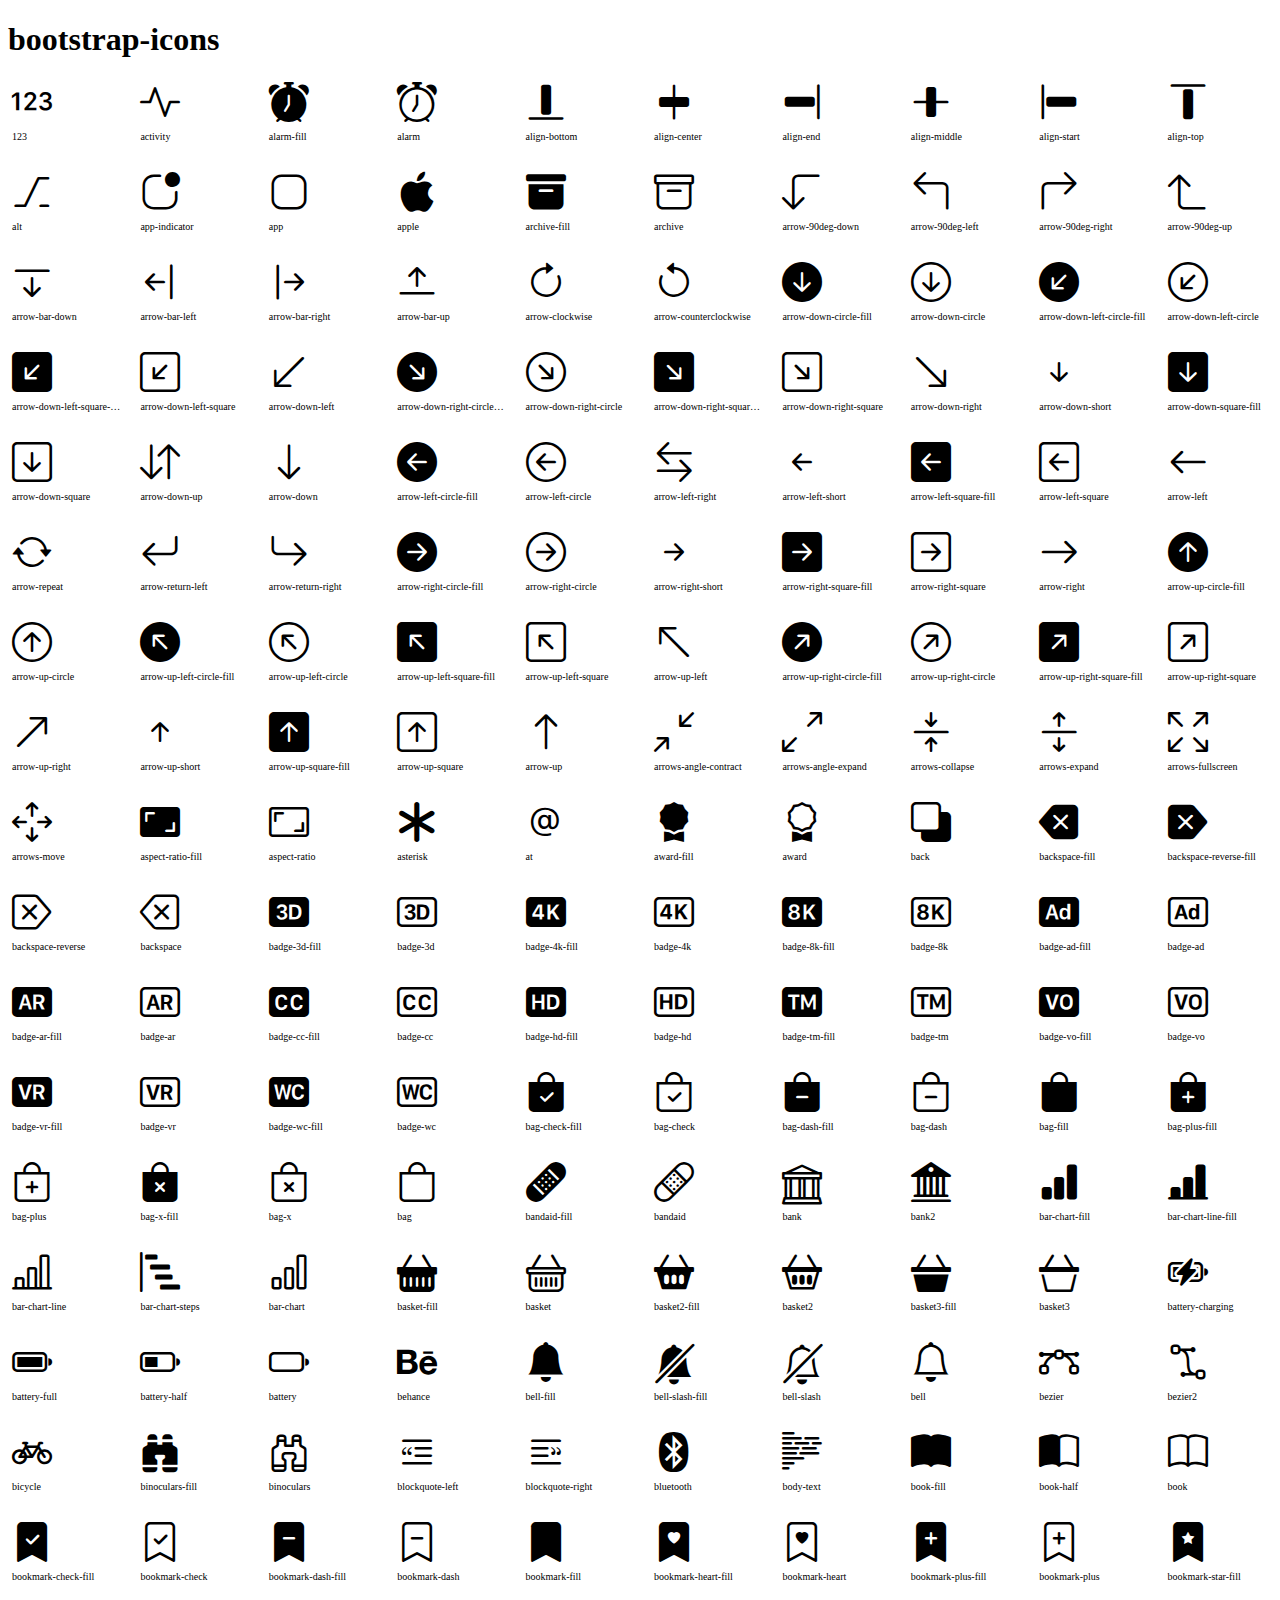
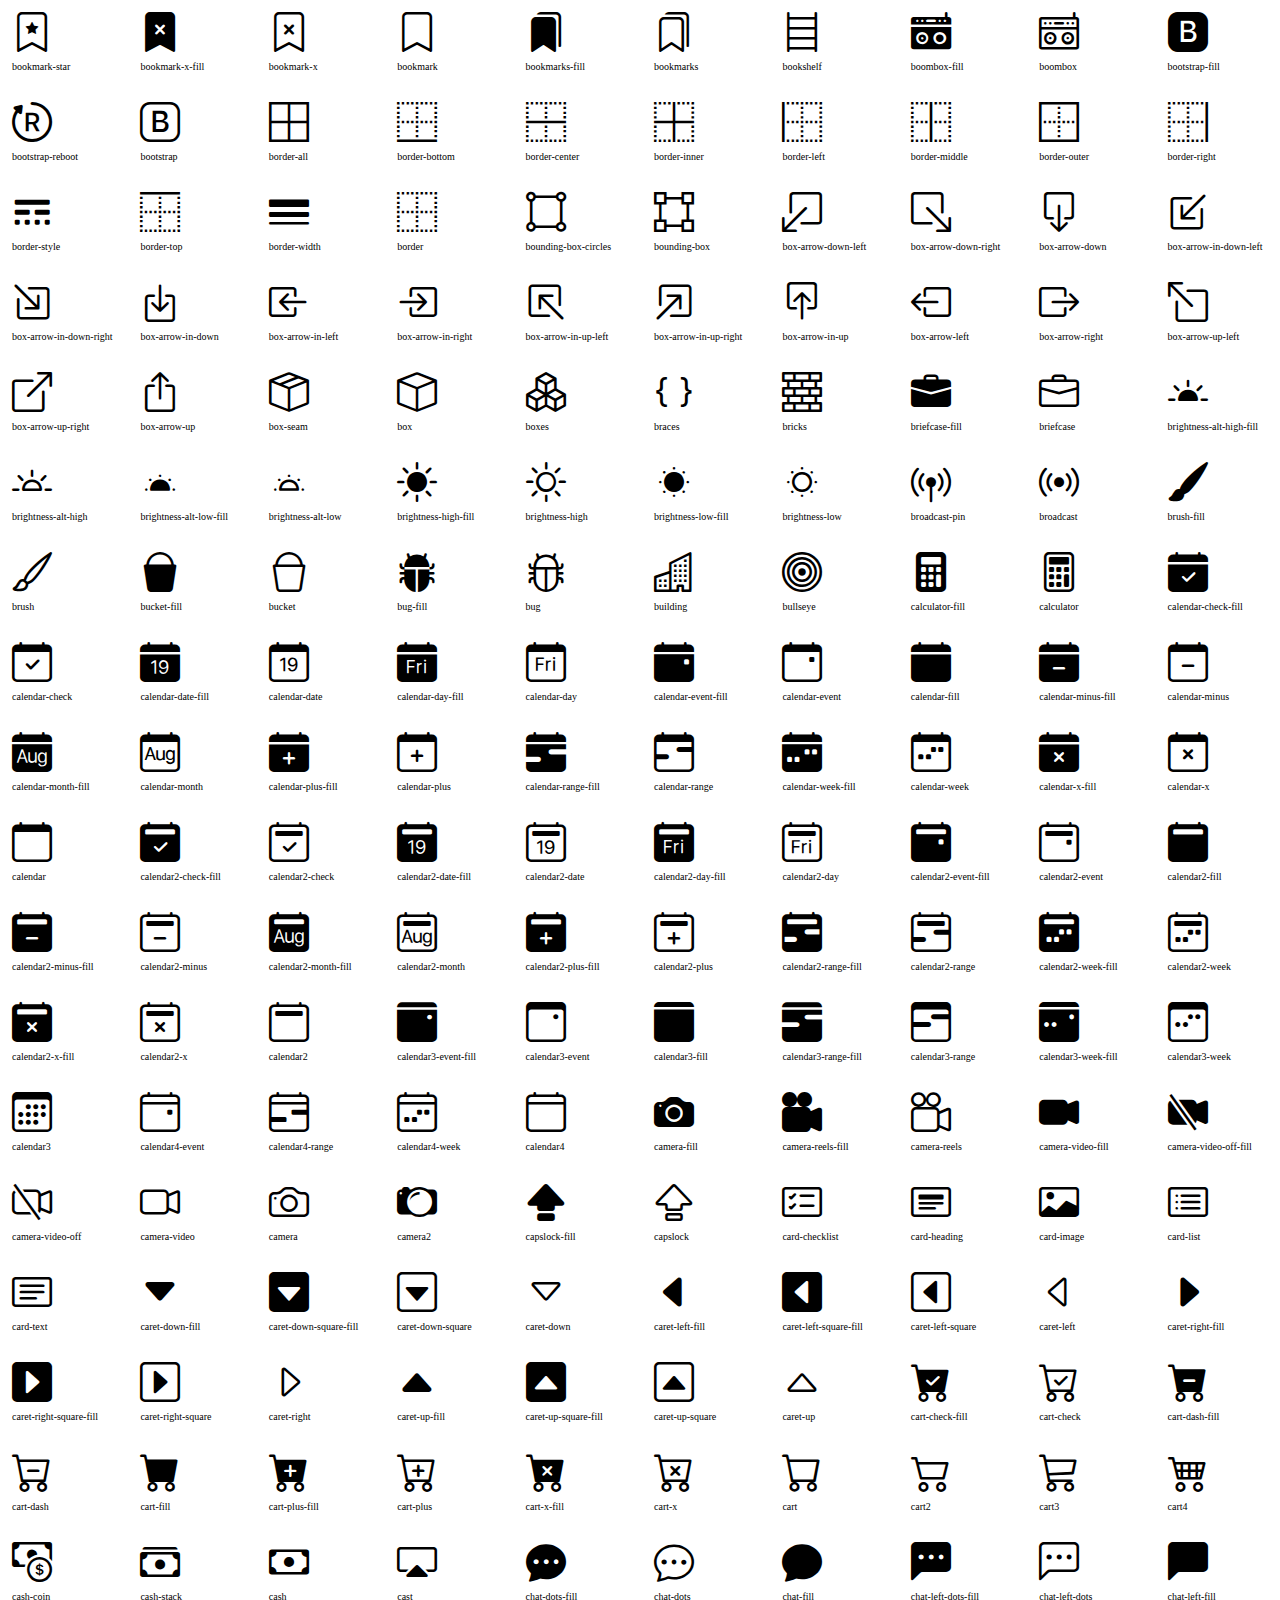
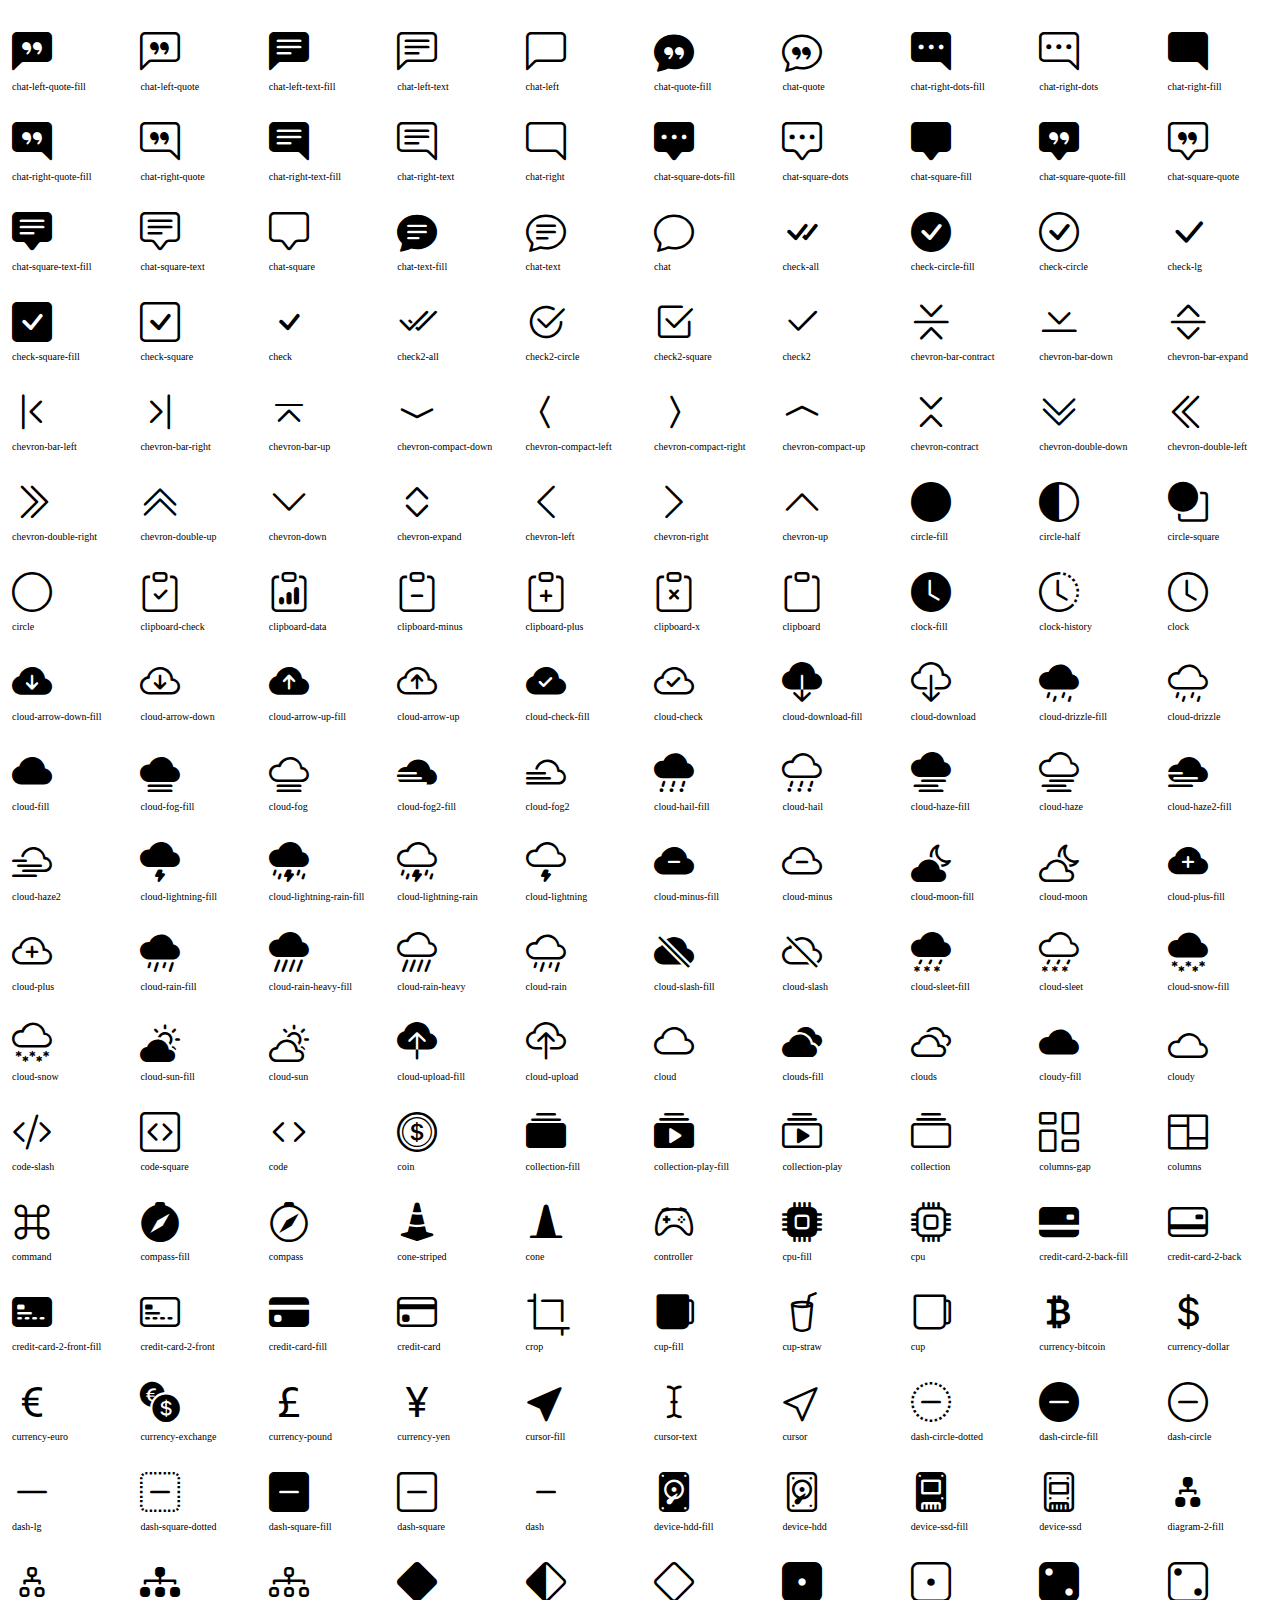
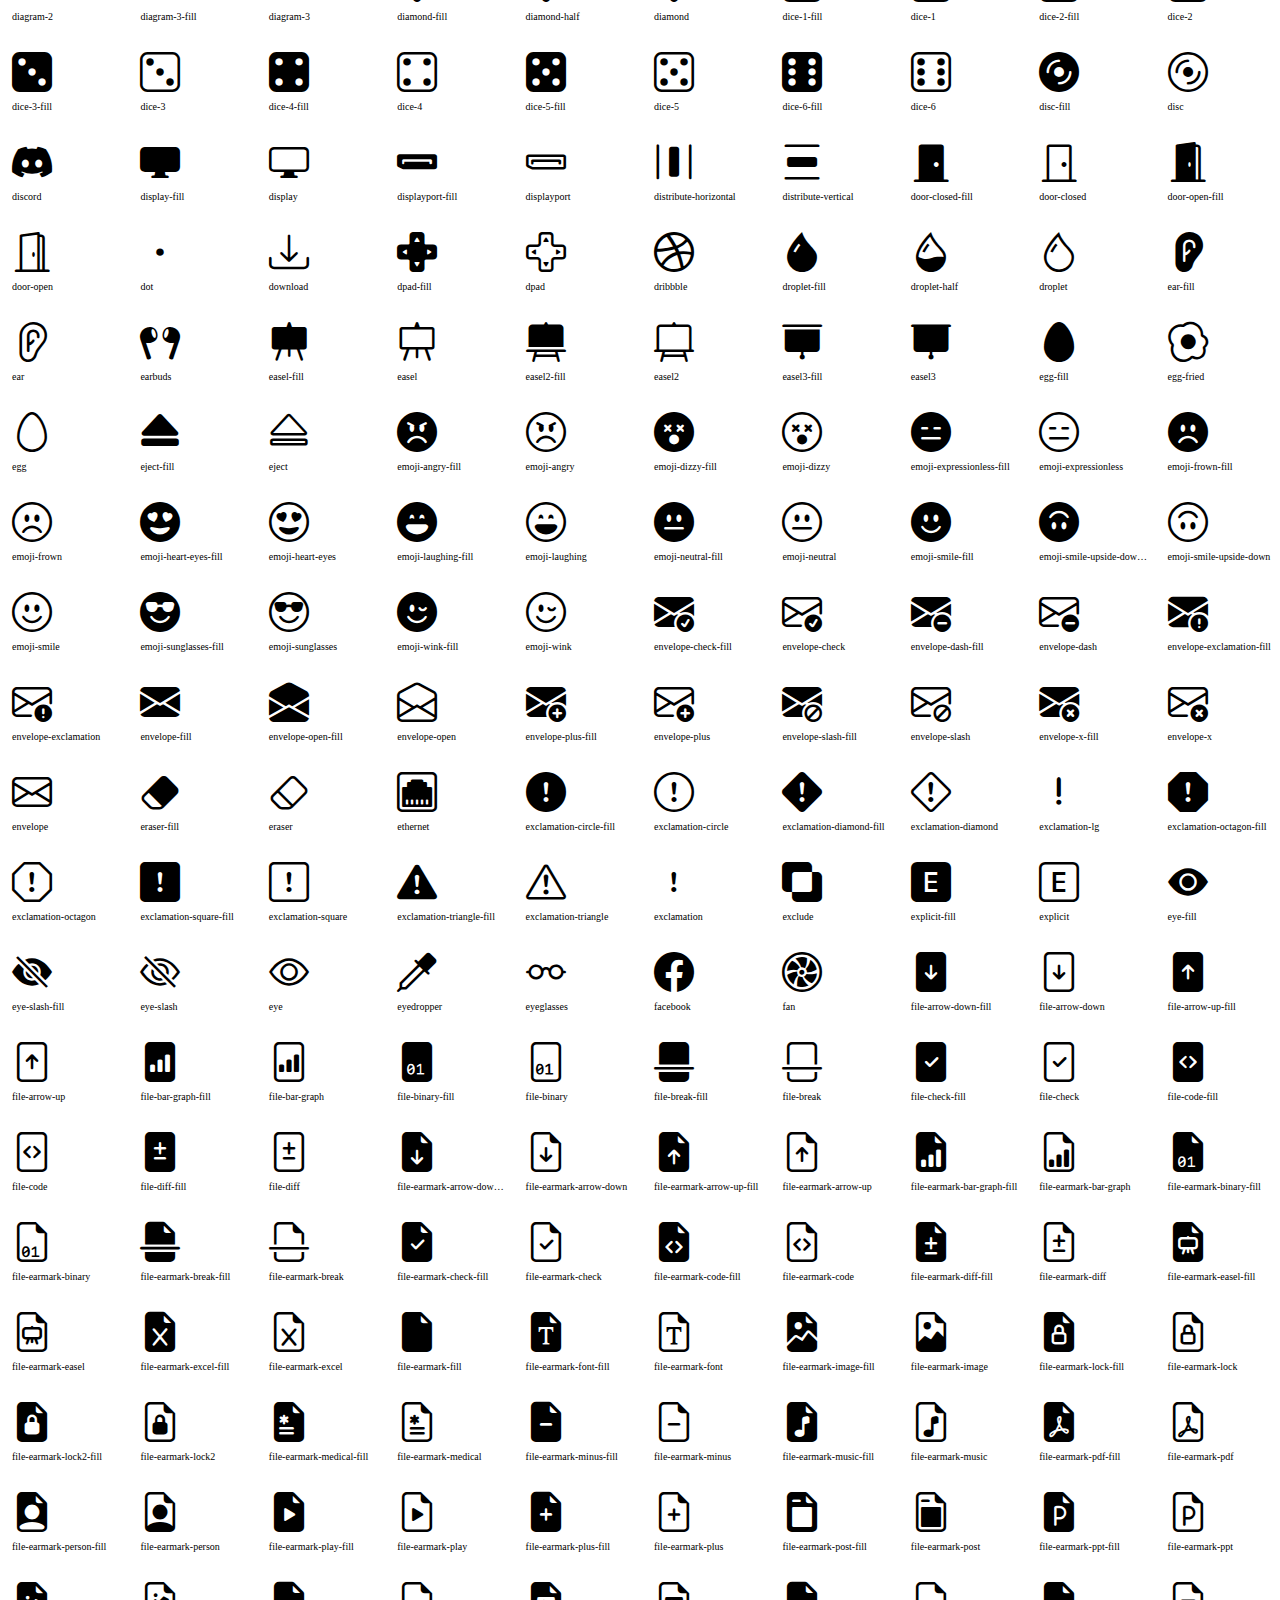
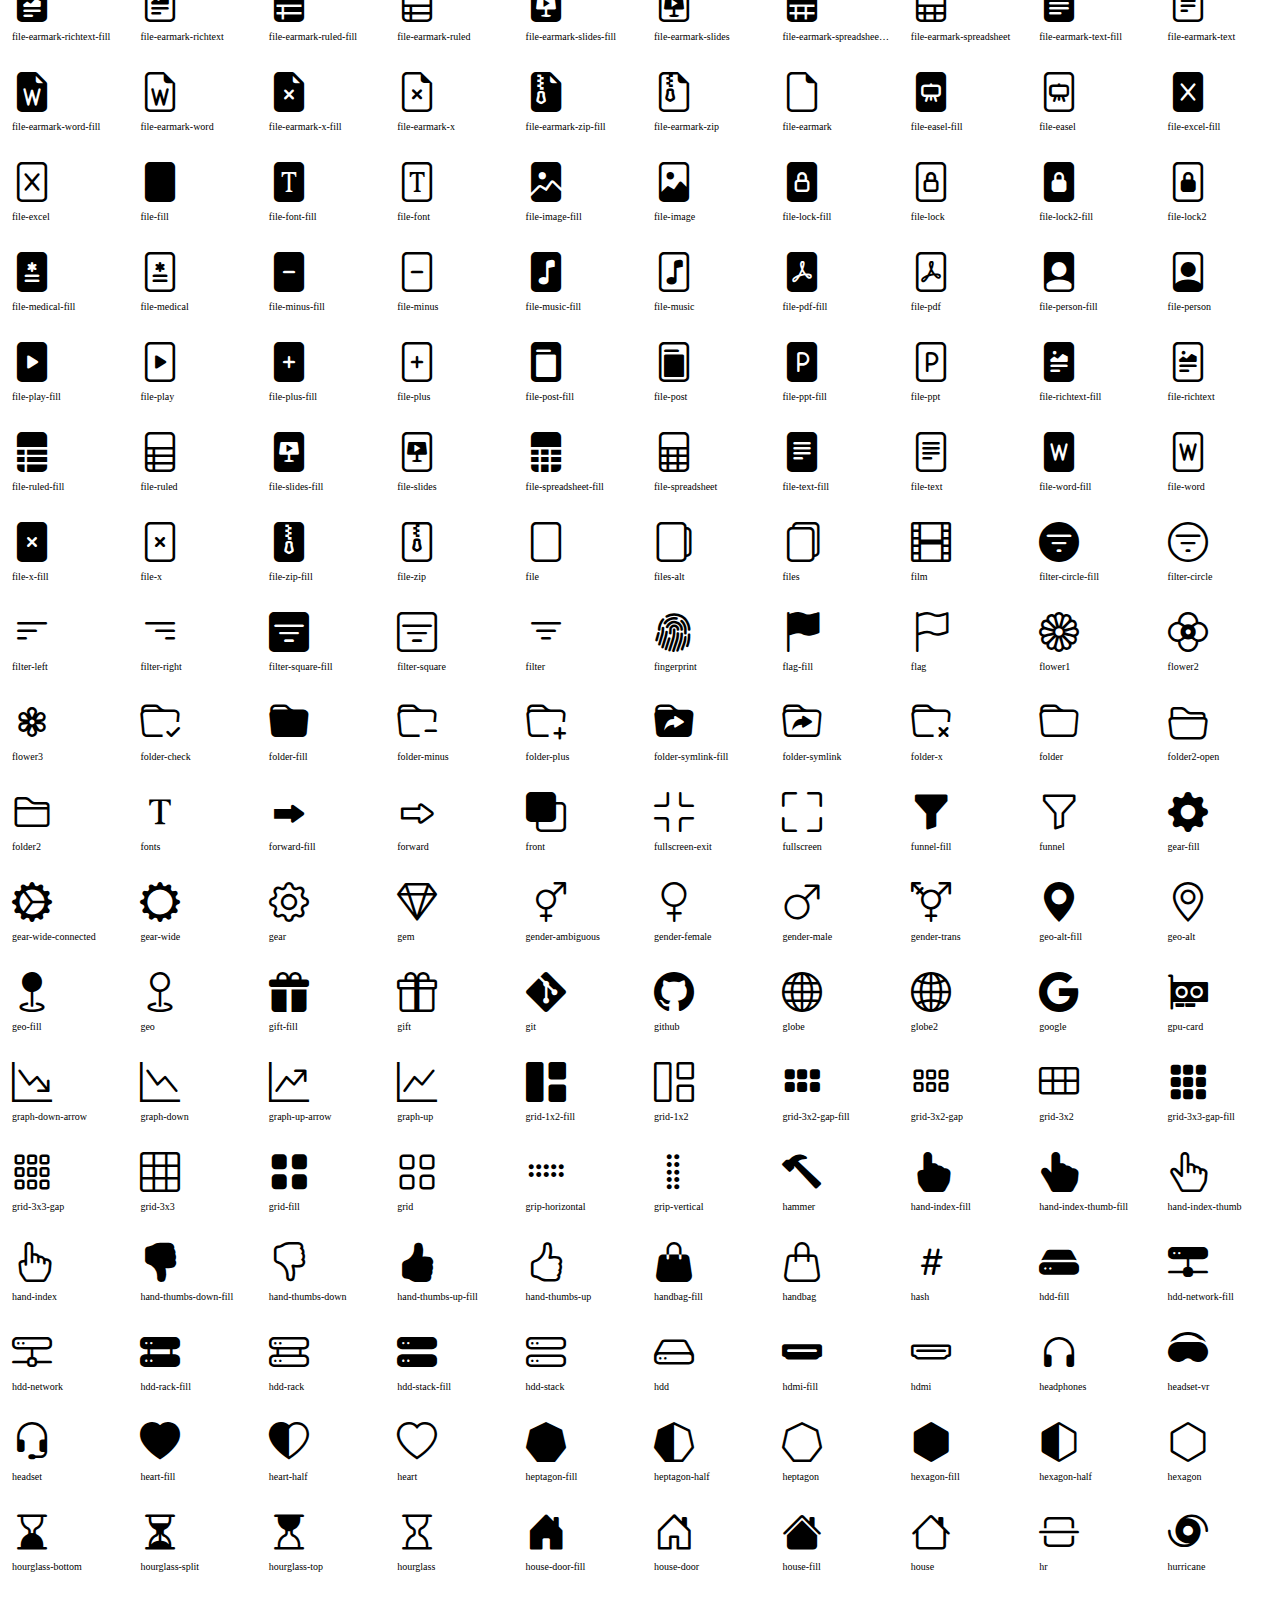
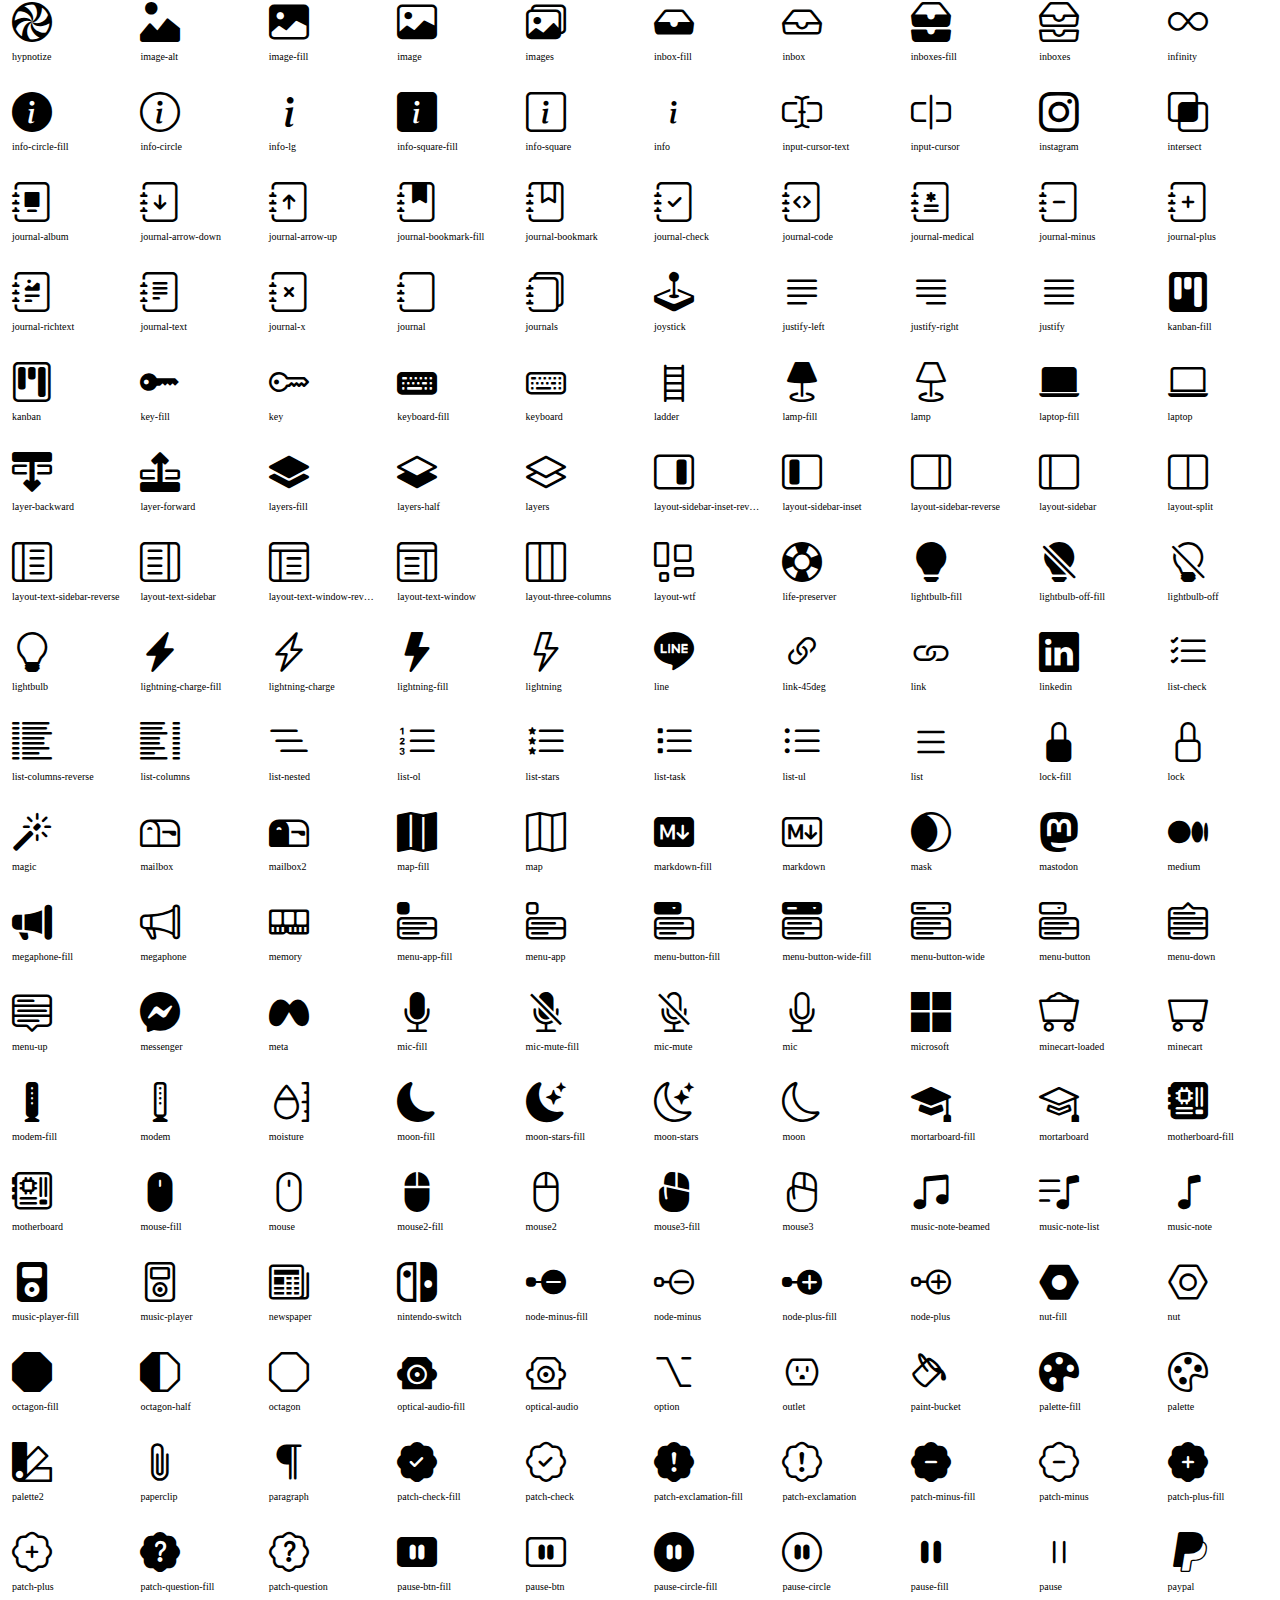
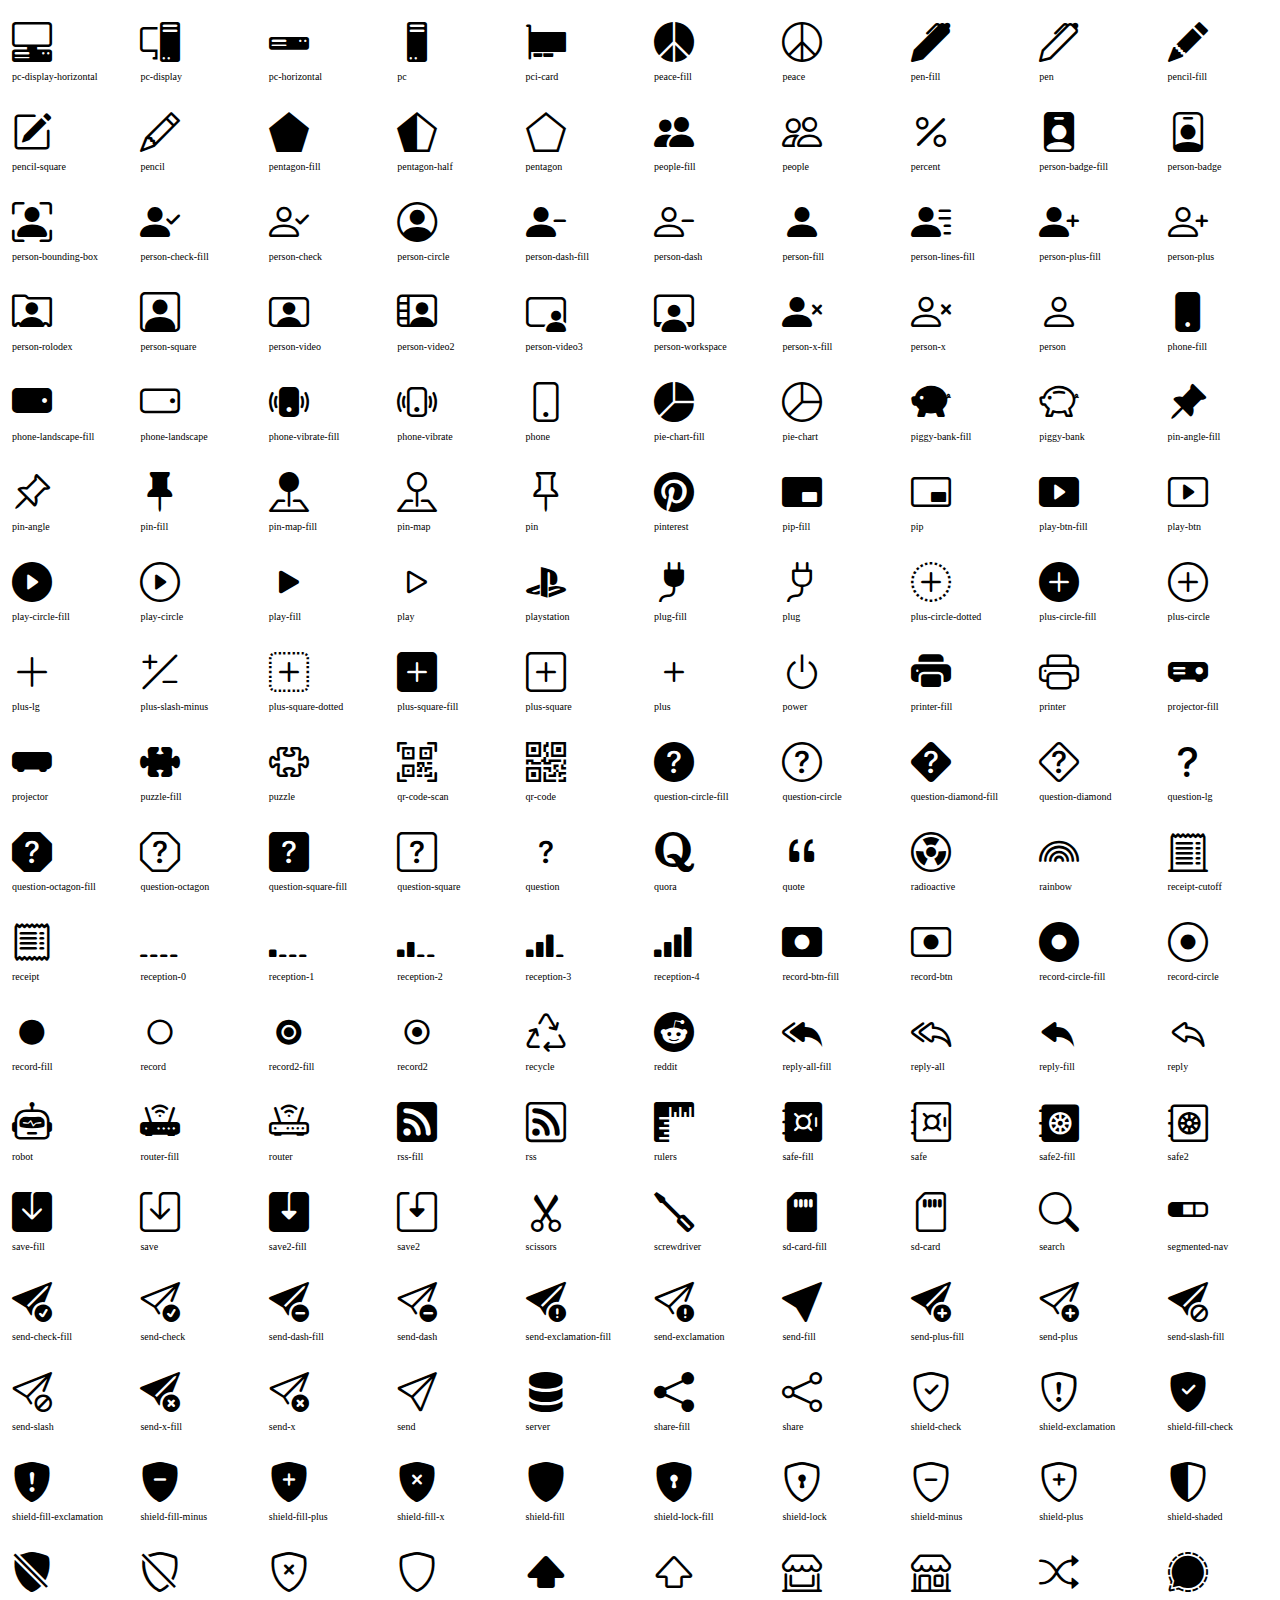
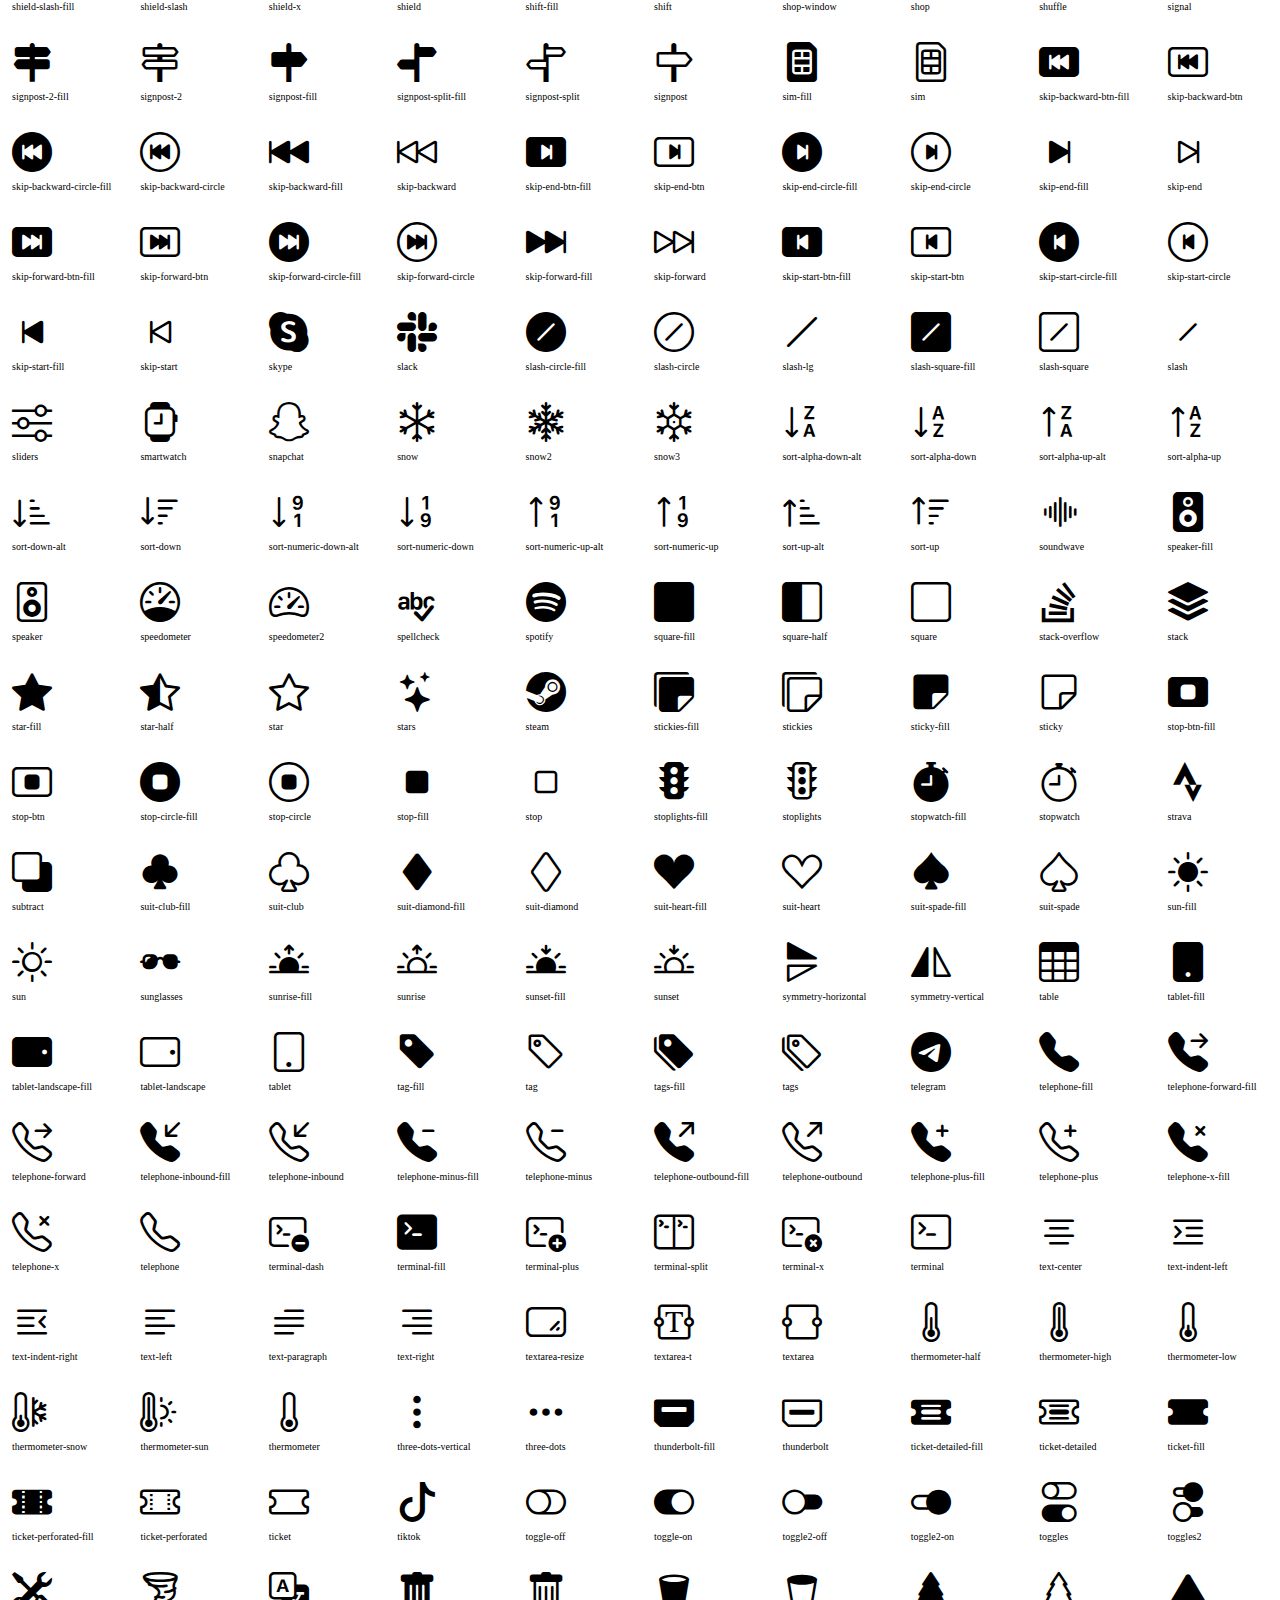
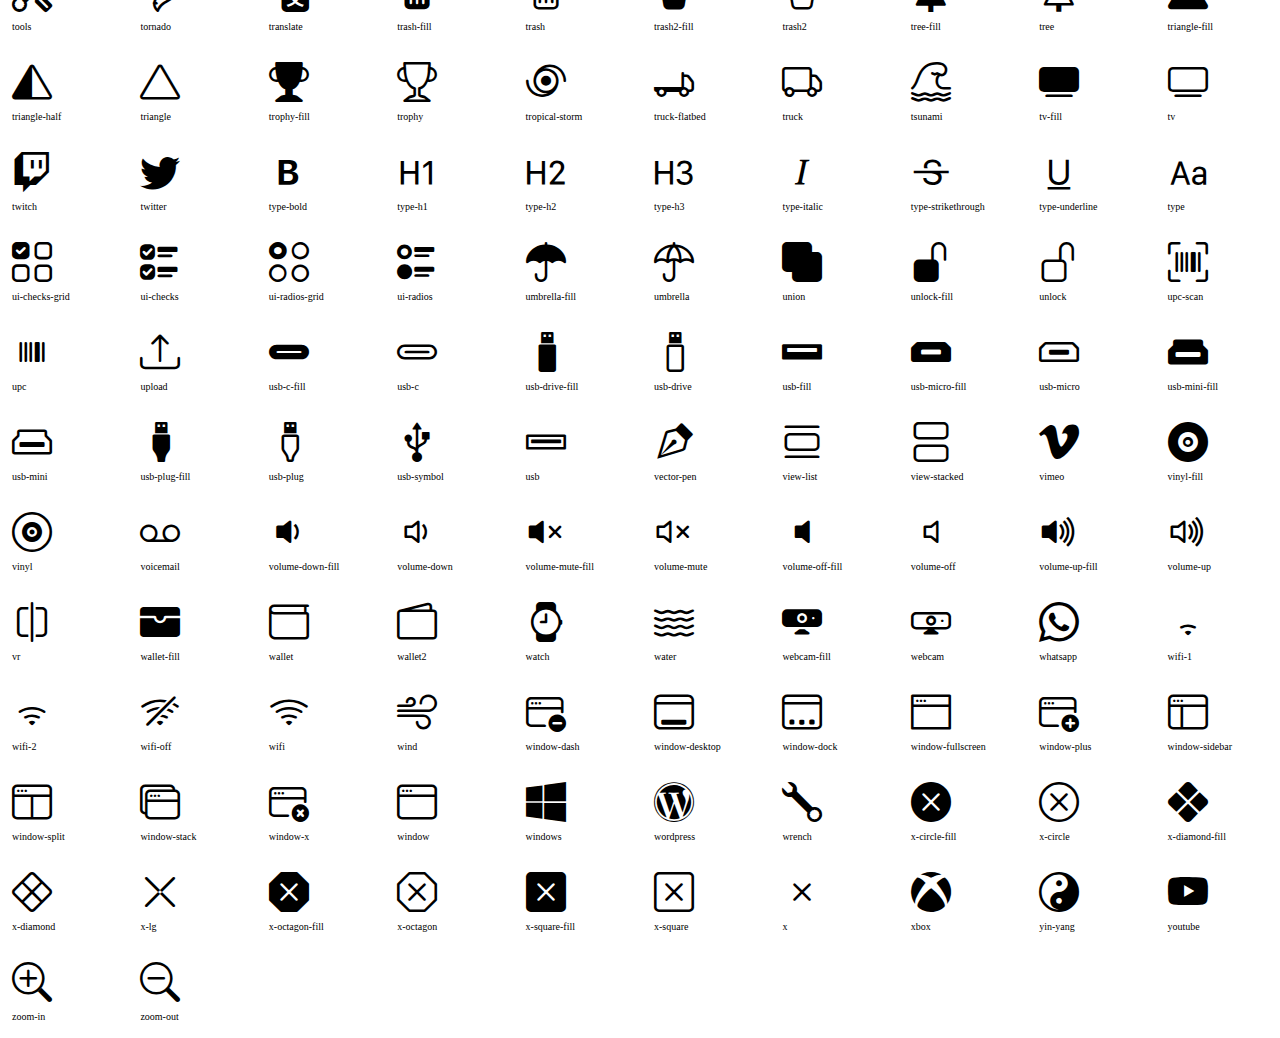
==== assets/vendor/bootstrap-icons/index.html @ 666bc0cb "commit inicial" ====
<!doctype html>
<html lang="en">
<head>
  <meta charset="utf-8">
  <title>bootstrap-icons</title>

  <style>
    .icons {
      display: grid;
      max-width: 100%;
      grid-template-columns: repeat(auto-fit, minmax(100px, 1fr) );
      gap: 1.25rem;
    }
    .icon {
      background-color: var(--bs-light);
      border-radius: .25rem;
    }
    .bi {
      margin: .25rem;
      font-size: 2.5rem;
    }
    .label {
      font-family: var(--bs-font-monospace);
    }
    .label {
      display: inline-block;
      width: 100%;
      overflow: hidden;
      padding: .25rem;
      font-size: .625rem;
      text-overflow: ellipsis;
      white-space: nowrap;
    }
  </style>

  <link rel="stylesheet" href="/assets/css/bootstrap.min.css">
  <link rel="stylesheet" href="bootstrap-icons.css">
</head>
<body class="text-center">

  <h1>bootstrap-icons</h1>

  <div class="icons">
    <div class="icon">
      <i class="bi bi-123"></i>
      <div class="label">123</div>
    </div>
    <div class="icon">
      <i class="bi bi-activity"></i>
      <div class="label">activity</div>
    </div>
    <div class="icon">
      <i class="bi bi-alarm-fill"></i>
      <div class="label">alarm-fill</div>
    </div>
    <div class="icon">
      <i class="bi bi-alarm"></i>
      <div class="label">alarm</div>
    </div>
    <div class="icon">
      <i class="bi bi-align-bottom"></i>
      <div class="label">align-bottom</div>
    </div>
    <div class="icon">
      <i class="bi bi-align-center"></i>
      <div class="label">align-center</div>
    </div>
    <div class="icon">
      <i class="bi bi-align-end"></i>
      <div class="label">align-end</div>
    </div>
    <div class="icon">
      <i class="bi bi-align-middle"></i>
      <div class="label">align-middle</div>
    </div>
    <div class="icon">
      <i class="bi bi-align-start"></i>
      <div class="label">align-start</div>
    </div>
    <div class="icon">
      <i class="bi bi-align-top"></i>
      <div class="label">align-top</div>
    </div>
    <div class="icon">
      <i class="bi bi-alt"></i>
      <div class="label">alt</div>
    </div>
    <div class="icon">
      <i class="bi bi-app-indicator"></i>
      <div class="label">app-indicator</div>
    </div>
    <div class="icon">
      <i class="bi bi-app"></i>
      <div class="label">app</div>
    </div>
    <div class="icon">
      <i class="bi bi-apple"></i>
      <div class="label">apple</div>
    </div>
    <div class="icon">
      <i class="bi bi-archive-fill"></i>
      <div class="label">archive-fill</div>
    </div>
    <div class="icon">
      <i class="bi bi-archive"></i>
      <div class="label">archive</div>
    </div>
    <div class="icon">
      <i class="bi bi-arrow-90deg-down"></i>
      <div class="label">arrow-90deg-down</div>
    </div>
    <div class="icon">
      <i class="bi bi-arrow-90deg-left"></i>
      <div class="label">arrow-90deg-left</div>
    </div>
    <div class="icon">
      <i class="bi bi-arrow-90deg-right"></i>
      <div class="label">arrow-90deg-right</div>
    </div>
    <div class="icon">
      <i class="bi bi-arrow-90deg-up"></i>
      <div class="label">arrow-90deg-up</div>
    </div>
    <div class="icon">
      <i class="bi bi-arrow-bar-down"></i>
      <div class="label">arrow-bar-down</div>
    </div>
    <div class="icon">
      <i class="bi bi-arrow-bar-left"></i>
      <div class="label">arrow-bar-left</div>
    </div>
    <div class="icon">
      <i class="bi bi-arrow-bar-right"></i>
      <div class="label">arrow-bar-right</div>
    </div>
    <div class="icon">
      <i class="bi bi-arrow-bar-up"></i>
      <div class="label">arrow-bar-up</div>
    </div>
    <div class="icon">
      <i class="bi bi-arrow-clockwise"></i>
      <div class="label">arrow-clockwise</div>
    </div>
    <div class="icon">
      <i class="bi bi-arrow-counterclockwise"></i>
      <div class="label">arrow-counterclockwise</div>
    </div>
    <div class="icon">
      <i class="bi bi-arrow-down-circle-fill"></i>
      <div class="label">arrow-down-circle-fill</div>
    </div>
    <div class="icon">
      <i class="bi bi-arrow-down-circle"></i>
      <div class="label">arrow-down-circle</div>
    </div>
    <div class="icon">
      <i class="bi bi-arrow-down-left-circle-fill"></i>
      <div class="label">arrow-down-left-circle-fill</div>
    </div>
    <div class="icon">
      <i class="bi bi-arrow-down-left-circle"></i>
      <div class="label">arrow-down-left-circle</div>
    </div>
    <div class="icon">
      <i class="bi bi-arrow-down-left-square-fill"></i>
      <div class="label">arrow-down-left-square-fill</div>
    </div>
    <div class="icon">
      <i class="bi bi-arrow-down-left-square"></i>
      <div class="label">arrow-down-left-square</div>
    </div>
    <div class="icon">
      <i class="bi bi-arrow-down-left"></i>
      <div class="label">arrow-down-left</div>
    </div>
    <div class="icon">
      <i class="bi bi-arrow-down-right-circle-fill"></i>
      <div class="label">arrow-down-right-circle-fill</div>
    </div>
    <div class="icon">
      <i class="bi bi-arrow-down-right-circle"></i>
      <div class="label">arrow-down-right-circle</div>
    </div>
    <div class="icon">
      <i class="bi bi-arrow-down-right-square-fill"></i>
      <div class="label">arrow-down-right-square-fill</div>
    </div>
    <div class="icon">
      <i class="bi bi-arrow-down-right-square"></i>
      <div class="label">arrow-down-right-square</div>
    </div>
    <div class="icon">
      <i class="bi bi-arrow-down-right"></i>
      <div class="label">arrow-down-right</div>
    </div>
    <div class="icon">
      <i class="bi bi-arrow-down-short"></i>
      <div class="label">arrow-down-short</div>
    </div>
    <div class="icon">
      <i class="bi bi-arrow-down-square-fill"></i>
      <div class="label">arrow-down-square-fill</div>
    </div>
    <div class="icon">
      <i class="bi bi-arrow-down-square"></i>
      <div class="label">arrow-down-square</div>
    </div>
    <div class="icon">
      <i class="bi bi-arrow-down-up"></i>
      <div class="label">arrow-down-up</div>
    </div>
    <div class="icon">
      <i class="bi bi-arrow-down"></i>
      <div class="label">arrow-down</div>
    </div>
    <div class="icon">
      <i class="bi bi-arrow-left-circle-fill"></i>
      <div class="label">arrow-left-circle-fill</div>
    </div>
    <div class="icon">
      <i class="bi bi-arrow-left-circle"></i>
      <div class="label">arrow-left-circle</div>
    </div>
    <div class="icon">
      <i class="bi bi-arrow-left-right"></i>
      <div class="label">arrow-left-right</div>
    </div>
    <div class="icon">
      <i class="bi bi-arrow-left-short"></i>
      <div class="label">arrow-left-short</div>
    </div>
    <div class="icon">
      <i class="bi bi-arrow-left-square-fill"></i>
      <div class="label">arrow-left-square-fill</div>
    </div>
    <div class="icon">
      <i class="bi bi-arrow-left-square"></i>
      <div class="label">arrow-left-square</div>
    </div>
    <div class="icon">
      <i class="bi bi-arrow-left"></i>
      <div class="label">arrow-left</div>
    </div>
    <div class="icon">
      <i class="bi bi-arrow-repeat"></i>
      <div class="label">arrow-repeat</div>
    </div>
    <div class="icon">
      <i class="bi bi-arrow-return-left"></i>
      <div class="label">arrow-return-left</div>
    </div>
    <div class="icon">
      <i class="bi bi-arrow-return-right"></i>
      <div class="label">arrow-return-right</div>
    </div>
    <div class="icon">
      <i class="bi bi-arrow-right-circle-fill"></i>
      <div class="label">arrow-right-circle-fill</div>
    </div>
    <div class="icon">
      <i class="bi bi-arrow-right-circle"></i>
      <div class="label">arrow-right-circle</div>
    </div>
    <div class="icon">
      <i class="bi bi-arrow-right-short"></i>
      <div class="label">arrow-right-short</div>
    </div>
    <div class="icon">
      <i class="bi bi-arrow-right-square-fill"></i>
      <div class="label">arrow-right-square-fill</div>
    </div>
    <div class="icon">
      <i class="bi bi-arrow-right-square"></i>
      <div class="label">arrow-right-square</div>
    </div>
    <div class="icon">
      <i class="bi bi-arrow-right"></i>
      <div class="label">arrow-right</div>
    </div>
    <div class="icon">
      <i class="bi bi-arrow-up-circle-fill"></i>
      <div class="label">arrow-up-circle-fill</div>
    </div>
    <div class="icon">
      <i class="bi bi-arrow-up-circle"></i>
      <div class="label">arrow-up-circle</div>
    </div>
    <div class="icon">
      <i class="bi bi-arrow-up-left-circle-fill"></i>
      <div class="label">arrow-up-left-circle-fill</div>
    </div>
    <div class="icon">
      <i class="bi bi-arrow-up-left-circle"></i>
      <div class="label">arrow-up-left-circle</div>
    </div>
    <div class="icon">
      <i class="bi bi-arrow-up-left-square-fill"></i>
      <div class="label">arrow-up-left-square-fill</div>
    </div>
    <div class="icon">
      <i class="bi bi-arrow-up-left-square"></i>
      <div class="label">arrow-up-left-square</div>
    </div>
    <div class="icon">
      <i class="bi bi-arrow-up-left"></i>
      <div class="label">arrow-up-left</div>
    </div>
    <div class="icon">
      <i class="bi bi-arrow-up-right-circle-fill"></i>
      <div class="label">arrow-up-right-circle-fill</div>
    </div>
    <div class="icon">
      <i class="bi bi-arrow-up-right-circle"></i>
      <div class="label">arrow-up-right-circle</div>
    </div>
    <div class="icon">
      <i class="bi bi-arrow-up-right-square-fill"></i>
      <div class="label">arrow-up-right-square-fill</div>
    </div>
    <div class="icon">
      <i class="bi bi-arrow-up-right-square"></i>
      <div class="label">arrow-up-right-square</div>
    </div>
    <div class="icon">
      <i class="bi bi-arrow-up-right"></i>
      <div class="label">arrow-up-right</div>
    </div>
    <div class="icon">
      <i class="bi bi-arrow-up-short"></i>
      <div class="label">arrow-up-short</div>
    </div>
    <div class="icon">
      <i class="bi bi-arrow-up-square-fill"></i>
      <div class="label">arrow-up-square-fill</div>
    </div>
    <div class="icon">
      <i class="bi bi-arrow-up-square"></i>
      <div class="label">arrow-up-square</div>
    </div>
    <div class="icon">
      <i class="bi bi-arrow-up"></i>
      <div class="label">arrow-up</div>
    </div>
    <div class="icon">
      <i class="bi bi-arrows-angle-contract"></i>
      <div class="label">arrows-angle-contract</div>
    </div>
    <div class="icon">
      <i class="bi bi-arrows-angle-expand"></i>
      <div class="label">arrows-angle-expand</div>
    </div>
    <div class="icon">
      <i class="bi bi-arrows-collapse"></i>
      <div class="label">arrows-collapse</div>
    </div>
    <div class="icon">
      <i class="bi bi-arrows-expand"></i>
      <div class="label">arrows-expand</div>
    </div>
    <div class="icon">
      <i class="bi bi-arrows-fullscreen"></i>
      <div class="label">arrows-fullscreen</div>
    </div>
    <div class="icon">
      <i class="bi bi-arrows-move"></i>
      <div class="label">arrows-move</div>
    </div>
    <div class="icon">
      <i class="bi bi-aspect-ratio-fill"></i>
      <div class="label">aspect-ratio-fill</div>
    </div>
    <div class="icon">
      <i class="bi bi-aspect-ratio"></i>
      <div class="label">aspect-ratio</div>
    </div>
    <div class="icon">
      <i class="bi bi-asterisk"></i>
      <div class="label">asterisk</div>
    </div>
    <div class="icon">
      <i class="bi bi-at"></i>
      <div class="label">at</div>
    </div>
    <div class="icon">
      <i class="bi bi-award-fill"></i>
      <div class="label">award-fill</div>
    </div>
    <div class="icon">
      <i class="bi bi-award"></i>
      <div class="label">award</div>
    </div>
    <div class="icon">
      <i class="bi bi-back"></i>
      <div class="label">back</div>
    </div>
    <div class="icon">
      <i class="bi bi-backspace-fill"></i>
      <div class="label">backspace-fill</div>
    </div>
    <div class="icon">
      <i class="bi bi-backspace-reverse-fill"></i>
      <div class="label">backspace-reverse-fill</div>
    </div>
    <div class="icon">
      <i class="bi bi-backspace-reverse"></i>
      <div class="label">backspace-reverse</div>
    </div>
    <div class="icon">
      <i class="bi bi-backspace"></i>
      <div class="label">backspace</div>
    </div>
    <div class="icon">
      <i class="bi bi-badge-3d-fill"></i>
      <div class="label">badge-3d-fill</div>
    </div>
    <div class="icon">
      <i class="bi bi-badge-3d"></i>
      <div class="label">badge-3d</div>
    </div>
    <div class="icon">
      <i class="bi bi-badge-4k-fill"></i>
      <div class="label">badge-4k-fill</div>
    </div>
    <div class="icon">
      <i class="bi bi-badge-4k"></i>
      <div class="label">badge-4k</div>
    </div>
    <div class="icon">
      <i class="bi bi-badge-8k-fill"></i>
      <div class="label">badge-8k-fill</div>
    </div>
    <div class="icon">
      <i class="bi bi-badge-8k"></i>
      <div class="label">badge-8k</div>
    </div>
    <div class="icon">
      <i class="bi bi-badge-ad-fill"></i>
      <div class="label">badge-ad-fill</div>
    </div>
    <div class="icon">
      <i class="bi bi-badge-ad"></i>
      <div class="label">badge-ad</div>
    </div>
    <div class="icon">
      <i class="bi bi-badge-ar-fill"></i>
      <div class="label">badge-ar-fill</div>
    </div>
    <div class="icon">
      <i class="bi bi-badge-ar"></i>
      <div class="label">badge-ar</div>
    </div>
    <div class="icon">
      <i class="bi bi-badge-cc-fill"></i>
      <div class="label">badge-cc-fill</div>
    </div>
    <div class="icon">
      <i class="bi bi-badge-cc"></i>
      <div class="label">badge-cc</div>
    </div>
    <div class="icon">
      <i class="bi bi-badge-hd-fill"></i>
      <div class="label">badge-hd-fill</div>
    </div>
    <div class="icon">
      <i class="bi bi-badge-hd"></i>
      <div class="label">badge-hd</div>
    </div>
    <div class="icon">
      <i class="bi bi-badge-tm-fill"></i>
      <div class="label">badge-tm-fill</div>
    </div>
    <div class="icon">
      <i class="bi bi-badge-tm"></i>
      <div class="label">badge-tm</div>
    </div>
    <div class="icon">
      <i class="bi bi-badge-vo-fill"></i>
      <div class="label">badge-vo-fill</div>
    </div>
    <div class="icon">
      <i class="bi bi-badge-vo"></i>
      <div class="label">badge-vo</div>
    </div>
    <div class="icon">
      <i class="bi bi-badge-vr-fill"></i>
      <div class="label">badge-vr-fill</div>
    </div>
    <div class="icon">
      <i class="bi bi-badge-vr"></i>
      <div class="label">badge-vr</div>
    </div>
    <div class="icon">
      <i class="bi bi-badge-wc-fill"></i>
      <div class="label">badge-wc-fill</div>
    </div>
    <div class="icon">
      <i class="bi bi-badge-wc"></i>
      <div class="label">badge-wc</div>
    </div>
    <div class="icon">
      <i class="bi bi-bag-check-fill"></i>
      <div class="label">bag-check-fill</div>
    </div>
    <div class="icon">
      <i class="bi bi-bag-check"></i>
      <div class="label">bag-check</div>
    </div>
    <div class="icon">
      <i class="bi bi-bag-dash-fill"></i>
      <div class="label">bag-dash-fill</div>
    </div>
    <div class="icon">
      <i class="bi bi-bag-dash"></i>
      <div class="label">bag-dash</div>
    </div>
    <div class="icon">
      <i class="bi bi-bag-fill"></i>
      <div class="label">bag-fill</div>
    </div>
    <div class="icon">
      <i class="bi bi-bag-plus-fill"></i>
      <div class="label">bag-plus-fill</div>
    </div>
    <div class="icon">
      <i class="bi bi-bag-plus"></i>
      <div class="label">bag-plus</div>
    </div>
    <div class="icon">
      <i class="bi bi-bag-x-fill"></i>
      <div class="label">bag-x-fill</div>
    </div>
    <div class="icon">
      <i class="bi bi-bag-x"></i>
      <div class="label">bag-x</div>
    </div>
    <div class="icon">
      <i class="bi bi-bag"></i>
      <div class="label">bag</div>
    </div>
    <div class="icon">
      <i class="bi bi-bandaid-fill"></i>
      <div class="label">bandaid-fill</div>
    </div>
    <div class="icon">
      <i class="bi bi-bandaid"></i>
      <div class="label">bandaid</div>
    </div>
    <div class="icon">
      <i class="bi bi-bank"></i>
      <div class="label">bank</div>
    </div>
    <div class="icon">
      <i class="bi bi-bank2"></i>
      <div class="label">bank2</div>
    </div>
    <div class="icon">
      <i class="bi bi-bar-chart-fill"></i>
      <div class="label">bar-chart-fill</div>
    </div>
    <div class="icon">
      <i class="bi bi-bar-chart-line-fill"></i>
      <div class="label">bar-chart-line-fill</div>
    </div>
    <div class="icon">
      <i class="bi bi-bar-chart-line"></i>
      <div class="label">bar-chart-line</div>
    </div>
    <div class="icon">
      <i class="bi bi-bar-chart-steps"></i>
      <div class="label">bar-chart-steps</div>
    </div>
    <div class="icon">
      <i class="bi bi-bar-chart"></i>
      <div class="label">bar-chart</div>
    </div>
    <div class="icon">
      <i class="bi bi-basket-fill"></i>
      <div class="label">basket-fill</div>
    </div>
    <div class="icon">
      <i class="bi bi-basket"></i>
      <div class="label">basket</div>
    </div>
    <div class="icon">
      <i class="bi bi-basket2-fill"></i>
      <div class="label">basket2-fill</div>
    </div>
    <div class="icon">
      <i class="bi bi-basket2"></i>
      <div class="label">basket2</div>
    </div>
    <div class="icon">
      <i class="bi bi-basket3-fill"></i>
      <div class="label">basket3-fill</div>
    </div>
    <div class="icon">
      <i class="bi bi-basket3"></i>
      <div class="label">basket3</div>
    </div>
    <div class="icon">
      <i class="bi bi-battery-charging"></i>
      <div class="label">battery-charging</div>
    </div>
    <div class="icon">
      <i class="bi bi-battery-full"></i>
      <div class="label">battery-full</div>
    </div>
    <div class="icon">
      <i class="bi bi-battery-half"></i>
      <div class="label">battery-half</div>
    </div>
    <div class="icon">
      <i class="bi bi-battery"></i>
      <div class="label">battery</div>
    </div>
    <div class="icon">
      <i class="bi bi-behance"></i>
      <div class="label">behance</div>
    </div>
    <div class="icon">
      <i class="bi bi-bell-fill"></i>
      <div class="label">bell-fill</div>
    </div>
    <div class="icon">
      <i class="bi bi-bell-slash-fill"></i>
      <div class="label">bell-slash-fill</div>
    </div>
    <div class="icon">
      <i class="bi bi-bell-slash"></i>
      <div class="label">bell-slash</div>
    </div>
    <div class="icon">
      <i class="bi bi-bell"></i>
      <div class="label">bell</div>
    </div>
    <div class="icon">
      <i class="bi bi-bezier"></i>
      <div class="label">bezier</div>
    </div>
    <div class="icon">
      <i class="bi bi-bezier2"></i>
      <div class="label">bezier2</div>
    </div>
    <div class="icon">
      <i class="bi bi-bicycle"></i>
      <div class="label">bicycle</div>
    </div>
    <div class="icon">
      <i class="bi bi-binoculars-fill"></i>
      <div class="label">binoculars-fill</div>
    </div>
    <div class="icon">
      <i class="bi bi-binoculars"></i>
      <div class="label">binoculars</div>
    </div>
    <div class="icon">
      <i class="bi bi-blockquote-left"></i>
      <div class="label">blockquote-left</div>
    </div>
    <div class="icon">
      <i class="bi bi-blockquote-right"></i>
      <div class="label">blockquote-right</div>
    </div>
    <div class="icon">
      <i class="bi bi-bluetooth"></i>
      <div class="label">bluetooth</div>
    </div>
    <div class="icon">
      <i class="bi bi-body-text"></i>
      <div class="label">body-text</div>
    </div>
    <div class="icon">
      <i class="bi bi-book-fill"></i>
      <div class="label">book-fill</div>
    </div>
    <div class="icon">
      <i class="bi bi-book-half"></i>
      <div class="label">book-half</div>
    </div>
    <div class="icon">
      <i class="bi bi-book"></i>
      <div class="label">book</div>
    </div>
    <div class="icon">
      <i class="bi bi-bookmark-check-fill"></i>
      <div class="label">bookmark-check-fill</div>
    </div>
    <div class="icon">
      <i class="bi bi-bookmark-check"></i>
      <div class="label">bookmark-check</div>
    </div>
    <div class="icon">
      <i class="bi bi-bookmark-dash-fill"></i>
      <div class="label">bookmark-dash-fill</div>
    </div>
    <div class="icon">
      <i class="bi bi-bookmark-dash"></i>
      <div class="label">bookmark-dash</div>
    </div>
    <div class="icon">
      <i class="bi bi-bookmark-fill"></i>
      <div class="label">bookmark-fill</div>
    </div>
    <div class="icon">
      <i class="bi bi-bookmark-heart-fill"></i>
      <div class="label">bookmark-heart-fill</div>
    </div>
    <div class="icon">
      <i class="bi bi-bookmark-heart"></i>
      <div class="label">bookmark-heart</div>
    </div>
    <div class="icon">
      <i class="bi bi-bookmark-plus-fill"></i>
      <div class="label">bookmark-plus-fill</div>
    </div>
    <div class="icon">
      <i class="bi bi-bookmark-plus"></i>
      <div class="label">bookmark-plus</div>
    </div>
    <div class="icon">
      <i class="bi bi-bookmark-star-fill"></i>
      <div class="label">bookmark-star-fill</div>
    </div>
    <div class="icon">
      <i class="bi bi-bookmark-star"></i>
      <div class="label">bookmark-star</div>
    </div>
    <div class="icon">
      <i class="bi bi-bookmark-x-fill"></i>
      <div class="label">bookmark-x-fill</div>
    </div>
    <div class="icon">
      <i class="bi bi-bookmark-x"></i>
      <div class="label">bookmark-x</div>
    </div>
    <div class="icon">
      <i class="bi bi-bookmark"></i>
      <div class="label">bookmark</div>
    </div>
    <div class="icon">
      <i class="bi bi-bookmarks-fill"></i>
      <div class="label">bookmarks-fill</div>
    </div>
    <div class="icon">
      <i class="bi bi-bookmarks"></i>
      <div class="label">bookmarks</div>
    </div>
    <div class="icon">
      <i class="bi bi-bookshelf"></i>
      <div class="label">bookshelf</div>
    </div>
    <div class="icon">
      <i class="bi bi-boombox-fill"></i>
      <div class="label">boombox-fill</div>
    </div>
    <div class="icon">
      <i class="bi bi-boombox"></i>
      <div class="label">boombox</div>
    </div>
    <div class="icon">
      <i class="bi bi-bootstrap-fill"></i>
      <div class="label">bootstrap-fill</div>
    </div>
    <div class="icon">
      <i class="bi bi-bootstrap-reboot"></i>
      <div class="label">bootstrap-reboot</div>
    </div>
    <div class="icon">
      <i class="bi bi-bootstrap"></i>
      <div class="label">bootstrap</div>
    </div>
    <div class="icon">
      <i class="bi bi-border-all"></i>
      <div class="label">border-all</div>
    </div>
    <div class="icon">
      <i class="bi bi-border-bottom"></i>
      <div class="label">border-bottom</div>
    </div>
    <div class="icon">
      <i class="bi bi-border-center"></i>
      <div class="label">border-center</div>
    </div>
    <div class="icon">
      <i class="bi bi-border-inner"></i>
      <div class="label">border-inner</div>
    </div>
    <div class="icon">
      <i class="bi bi-border-left"></i>
      <div class="label">border-left</div>
    </div>
    <div class="icon">
      <i class="bi bi-border-middle"></i>
      <div class="label">border-middle</div>
    </div>
    <div class="icon">
      <i class="bi bi-border-outer"></i>
      <div class="label">border-outer</div>
    </div>
    <div class="icon">
      <i class="bi bi-border-right"></i>
      <div class="label">border-right</div>
    </div>
    <div class="icon">
      <i class="bi bi-border-style"></i>
      <div class="label">border-style</div>
    </div>
    <div class="icon">
      <i class="bi bi-border-top"></i>
      <div class="label">border-top</div>
    </div>
    <div class="icon">
      <i class="bi bi-border-width"></i>
      <div class="label">border-width</div>
    </div>
    <div class="icon">
      <i class="bi bi-border"></i>
      <div class="label">border</div>
    </div>
    <div class="icon">
      <i class="bi bi-bounding-box-circles"></i>
      <div class="label">bounding-box-circles</div>
    </div>
    <div class="icon">
      <i class="bi bi-bounding-box"></i>
      <div class="label">bounding-box</div>
    </div>
    <div class="icon">
      <i class="bi bi-box-arrow-down-left"></i>
      <div class="label">box-arrow-down-left</div>
    </div>
    <div class="icon">
      <i class="bi bi-box-arrow-down-right"></i>
      <div class="label">box-arrow-down-right</div>
    </div>
    <div class="icon">
      <i class="bi bi-box-arrow-down"></i>
      <div class="label">box-arrow-down</div>
    </div>
    <div class="icon">
      <i class="bi bi-box-arrow-in-down-left"></i>
      <div class="label">box-arrow-in-down-left</div>
    </div>
    <div class="icon">
      <i class="bi bi-box-arrow-in-down-right"></i>
      <div class="label">box-arrow-in-down-right</div>
    </div>
    <div class="icon">
      <i class="bi bi-box-arrow-in-down"></i>
      <div class="label">box-arrow-in-down</div>
    </div>
    <div class="icon">
      <i class="bi bi-box-arrow-in-left"></i>
      <div class="label">box-arrow-in-left</div>
    </div>
    <div class="icon">
      <i class="bi bi-box-arrow-in-right"></i>
      <div class="label">box-arrow-in-right</div>
    </div>
    <div class="icon">
      <i class="bi bi-box-arrow-in-up-left"></i>
      <div class="label">box-arrow-in-up-left</div>
    </div>
    <div class="icon">
      <i class="bi bi-box-arrow-in-up-right"></i>
      <div class="label">box-arrow-in-up-right</div>
    </div>
    <div class="icon">
      <i class="bi bi-box-arrow-in-up"></i>
      <div class="label">box-arrow-in-up</div>
    </div>
    <div class="icon">
      <i class="bi bi-box-arrow-left"></i>
      <div class="label">box-arrow-left</div>
    </div>
    <div class="icon">
      <i class="bi bi-box-arrow-right"></i>
      <div class="label">box-arrow-right</div>
    </div>
    <div class="icon">
      <i class="bi bi-box-arrow-up-left"></i>
      <div class="label">box-arrow-up-left</div>
    </div>
    <div class="icon">
      <i class="bi bi-box-arrow-up-right"></i>
      <div class="label">box-arrow-up-right</div>
    </div>
    <div class="icon">
      <i class="bi bi-box-arrow-up"></i>
      <div class="label">box-arrow-up</div>
    </div>
    <div class="icon">
      <i class="bi bi-box-seam"></i>
      <div class="label">box-seam</div>
    </div>
    <div class="icon">
      <i class="bi bi-box"></i>
      <div class="label">box</div>
    </div>
    <div class="icon">
      <i class="bi bi-boxes"></i>
      <div class="label">boxes</div>
    </div>
    <div class="icon">
      <i class="bi bi-braces"></i>
      <div class="label">braces</div>
    </div>
    <div class="icon">
      <i class="bi bi-bricks"></i>
      <div class="label">bricks</div>
    </div>
    <div class="icon">
      <i class="bi bi-briefcase-fill"></i>
      <div class="label">briefcase-fill</div>
    </div>
    <div class="icon">
      <i class="bi bi-briefcase"></i>
      <div class="label">briefcase</div>
    </div>
    <div class="icon">
      <i class="bi bi-brightness-alt-high-fill"></i>
      <div class="label">brightness-alt-high-fill</div>
    </div>
    <div class="icon">
      <i class="bi bi-brightness-alt-high"></i>
      <div class="label">brightness-alt-high</div>
    </div>
    <div class="icon">
      <i class="bi bi-brightness-alt-low-fill"></i>
      <div class="label">brightness-alt-low-fill</div>
    </div>
    <div class="icon">
      <i class="bi bi-brightness-alt-low"></i>
      <div class="label">brightness-alt-low</div>
    </div>
    <div class="icon">
      <i class="bi bi-brightness-high-fill"></i>
      <div class="label">brightness-high-fill</div>
    </div>
    <div class="icon">
      <i class="bi bi-brightness-high"></i>
      <div class="label">brightness-high</div>
    </div>
    <div class="icon">
      <i class="bi bi-brightness-low-fill"></i>
      <div class="label">brightness-low-fill</div>
    </div>
    <div class="icon">
      <i class="bi bi-brightness-low"></i>
      <div class="label">brightness-low</div>
    </div>
    <div class="icon">
      <i class="bi bi-broadcast-pin"></i>
      <div class="label">broadcast-pin</div>
    </div>
    <div class="icon">
      <i class="bi bi-broadcast"></i>
      <div class="label">broadcast</div>
    </div>
    <div class="icon">
      <i class="bi bi-brush-fill"></i>
      <div class="label">brush-fill</div>
    </div>
    <div class="icon">
      <i class="bi bi-brush"></i>
      <div class="label">brush</div>
    </div>
    <div class="icon">
      <i class="bi bi-bucket-fill"></i>
      <div class="label">bucket-fill</div>
    </div>
    <div class="icon">
      <i class="bi bi-bucket"></i>
      <div class="label">bucket</div>
    </div>
    <div class="icon">
      <i class="bi bi-bug-fill"></i>
      <div class="label">bug-fill</div>
    </div>
    <div class="icon">
      <i class="bi bi-bug"></i>
      <div class="label">bug</div>
    </div>
    <div class="icon">
      <i class="bi bi-building"></i>
      <div class="label">building</div>
    </div>
    <div class="icon">
      <i class="bi bi-bullseye"></i>
      <div class="label">bullseye</div>
    </div>
    <div class="icon">
      <i class="bi bi-calculator-fill"></i>
      <div class="label">calculator-fill</div>
    </div>
    <div class="icon">
      <i class="bi bi-calculator"></i>
      <div class="label">calculator</div>
    </div>
    <div class="icon">
      <i class="bi bi-calendar-check-fill"></i>
      <div class="label">calendar-check-fill</div>
    </div>
    <div class="icon">
      <i class="bi bi-calendar-check"></i>
      <div class="label">calendar-check</div>
    </div>
    <div class="icon">
      <i class="bi bi-calendar-date-fill"></i>
      <div class="label">calendar-date-fill</div>
    </div>
    <div class="icon">
      <i class="bi bi-calendar-date"></i>
      <div class="label">calendar-date</div>
    </div>
    <div class="icon">
      <i class="bi bi-calendar-day-fill"></i>
      <div class="label">calendar-day-fill</div>
    </div>
    <div class="icon">
      <i class="bi bi-calendar-day"></i>
      <div class="label">calendar-day</div>
    </div>
    <div class="icon">
      <i class="bi bi-calendar-event-fill"></i>
      <div class="label">calendar-event-fill</div>
    </div>
    <div class="icon">
      <i class="bi bi-calendar-event"></i>
      <div class="label">calendar-event</div>
    </div>
    <div class="icon">
      <i class="bi bi-calendar-fill"></i>
      <div class="label">calendar-fill</div>
    </div>
    <div class="icon">
      <i class="bi bi-calendar-minus-fill"></i>
      <div class="label">calendar-minus-fill</div>
    </div>
    <div class="icon">
      <i class="bi bi-calendar-minus"></i>
      <div class="label">calendar-minus</div>
    </div>
    <div class="icon">
      <i class="bi bi-calendar-month-fill"></i>
      <div class="label">calendar-month-fill</div>
    </div>
    <div class="icon">
      <i class="bi bi-calendar-month"></i>
      <div class="label">calendar-month</div>
    </div>
    <div class="icon">
      <i class="bi bi-calendar-plus-fill"></i>
      <div class="label">calendar-plus-fill</div>
    </div>
    <div class="icon">
      <i class="bi bi-calendar-plus"></i>
      <div class="label">calendar-plus</div>
    </div>
    <div class="icon">
      <i class="bi bi-calendar-range-fill"></i>
      <div class="label">calendar-range-fill</div>
    </div>
    <div class="icon">
      <i class="bi bi-calendar-range"></i>
      <div class="label">calendar-range</div>
    </div>
    <div class="icon">
      <i class="bi bi-calendar-week-fill"></i>
      <div class="label">calendar-week-fill</div>
    </div>
    <div class="icon">
      <i class="bi bi-calendar-week"></i>
      <div class="label">calendar-week</div>
    </div>
    <div class="icon">
      <i class="bi bi-calendar-x-fill"></i>
      <div class="label">calendar-x-fill</div>
    </div>
    <div class="icon">
      <i class="bi bi-calendar-x"></i>
      <div class="label">calendar-x</div>
    </div>
    <div class="icon">
      <i class="bi bi-calendar"></i>
      <div class="label">calendar</div>
    </div>
    <div class="icon">
      <i class="bi bi-calendar2-check-fill"></i>
      <div class="label">calendar2-check-fill</div>
    </div>
    <div class="icon">
      <i class="bi bi-calendar2-check"></i>
      <div class="label">calendar2-check</div>
    </div>
    <div class="icon">
      <i class="bi bi-calendar2-date-fill"></i>
      <div class="label">calendar2-date-fill</div>
    </div>
    <div class="icon">
      <i class="bi bi-calendar2-date"></i>
      <div class="label">calendar2-date</div>
    </div>
    <div class="icon">
      <i class="bi bi-calendar2-day-fill"></i>
      <div class="label">calendar2-day-fill</div>
    </div>
    <div class="icon">
      <i class="bi bi-calendar2-day"></i>
      <div class="label">calendar2-day</div>
    </div>
    <div class="icon">
      <i class="bi bi-calendar2-event-fill"></i>
      <div class="label">calendar2-event-fill</div>
    </div>
    <div class="icon">
      <i class="bi bi-calendar2-event"></i>
      <div class="label">calendar2-event</div>
    </div>
    <div class="icon">
      <i class="bi bi-calendar2-fill"></i>
      <div class="label">calendar2-fill</div>
    </div>
    <div class="icon">
      <i class="bi bi-calendar2-minus-fill"></i>
      <div class="label">calendar2-minus-fill</div>
    </div>
    <div class="icon">
      <i class="bi bi-calendar2-minus"></i>
      <div class="label">calendar2-minus</div>
    </div>
    <div class="icon">
      <i class="bi bi-calendar2-month-fill"></i>
      <div class="label">calendar2-month-fill</div>
    </div>
    <div class="icon">
      <i class="bi bi-calendar2-month"></i>
      <div class="label">calendar2-month</div>
    </div>
    <div class="icon">
      <i class="bi bi-calendar2-plus-fill"></i>
      <div class="label">calendar2-plus-fill</div>
    </div>
    <div class="icon">
      <i class="bi bi-calendar2-plus"></i>
      <div class="label">calendar2-plus</div>
    </div>
    <div class="icon">
      <i class="bi bi-calendar2-range-fill"></i>
      <div class="label">calendar2-range-fill</div>
    </div>
    <div class="icon">
      <i class="bi bi-calendar2-range"></i>
      <div class="label">calendar2-range</div>
    </div>
    <div class="icon">
      <i class="bi bi-calendar2-week-fill"></i>
      <div class="label">calendar2-week-fill</div>
    </div>
    <div class="icon">
      <i class="bi bi-calendar2-week"></i>
      <div class="label">calendar2-week</div>
    </div>
    <div class="icon">
      <i class="bi bi-calendar2-x-fill"></i>
      <div class="label">calendar2-x-fill</div>
    </div>
    <div class="icon">
      <i class="bi bi-calendar2-x"></i>
      <div class="label">calendar2-x</div>
    </div>
    <div class="icon">
      <i class="bi bi-calendar2"></i>
      <div class="label">calendar2</div>
    </div>
    <div class="icon">
      <i class="bi bi-calendar3-event-fill"></i>
      <div class="label">calendar3-event-fill</div>
    </div>
    <div class="icon">
      <i class="bi bi-calendar3-event"></i>
      <div class="label">calendar3-event</div>
    </div>
    <div class="icon">
      <i class="bi bi-calendar3-fill"></i>
      <div class="label">calendar3-fill</div>
    </div>
    <div class="icon">
      <i class="bi bi-calendar3-range-fill"></i>
      <div class="label">calendar3-range-fill</div>
    </div>
    <div class="icon">
      <i class="bi bi-calendar3-range"></i>
      <div class="label">calendar3-range</div>
    </div>
    <div class="icon">
      <i class="bi bi-calendar3-week-fill"></i>
      <div class="label">calendar3-week-fill</div>
    </div>
    <div class="icon">
      <i class="bi bi-calendar3-week"></i>
      <div class="label">calendar3-week</div>
    </div>
    <div class="icon">
      <i class="bi bi-calendar3"></i>
      <div class="label">calendar3</div>
    </div>
    <div class="icon">
      <i class="bi bi-calendar4-event"></i>
      <div class="label">calendar4-event</div>
    </div>
    <div class="icon">
      <i class="bi bi-calendar4-range"></i>
      <div class="label">calendar4-range</div>
    </div>
    <div class="icon">
      <i class="bi bi-calendar4-week"></i>
      <div class="label">calendar4-week</div>
    </div>
    <div class="icon">
      <i class="bi bi-calendar4"></i>
      <div class="label">calendar4</div>
    </div>
    <div class="icon">
      <i class="bi bi-camera-fill"></i>
      <div class="label">camera-fill</div>
    </div>
    <div class="icon">
      <i class="bi bi-camera-reels-fill"></i>
      <div class="label">camera-reels-fill</div>
    </div>
    <div class="icon">
      <i class="bi bi-camera-reels"></i>
      <div class="label">camera-reels</div>
    </div>
    <div class="icon">
      <i class="bi bi-camera-video-fill"></i>
      <div class="label">camera-video-fill</div>
    </div>
    <div class="icon">
      <i class="bi bi-camera-video-off-fill"></i>
      <div class="label">camera-video-off-fill</div>
    </div>
    <div class="icon">
      <i class="bi bi-camera-video-off"></i>
      <div class="label">camera-video-off</div>
    </div>
    <div class="icon">
      <i class="bi bi-camera-video"></i>
      <div class="label">camera-video</div>
    </div>
    <div class="icon">
      <i class="bi bi-camera"></i>
      <div class="label">camera</div>
    </div>
    <div class="icon">
      <i class="bi bi-camera2"></i>
      <div class="label">camera2</div>
    </div>
    <div class="icon">
      <i class="bi bi-capslock-fill"></i>
      <div class="label">capslock-fill</div>
    </div>
    <div class="icon">
      <i class="bi bi-capslock"></i>
      <div class="label">capslock</div>
    </div>
    <div class="icon">
      <i class="bi bi-card-checklist"></i>
      <div class="label">card-checklist</div>
    </div>
    <div class="icon">
      <i class="bi bi-card-heading"></i>
      <div class="label">card-heading</div>
    </div>
    <div class="icon">
      <i class="bi bi-card-image"></i>
      <div class="label">card-image</div>
    </div>
    <div class="icon">
      <i class="bi bi-card-list"></i>
      <div class="label">card-list</div>
    </div>
    <div class="icon">
      <i class="bi bi-card-text"></i>
      <div class="label">card-text</div>
    </div>
    <div class="icon">
      <i class="bi bi-caret-down-fill"></i>
      <div class="label">caret-down-fill</div>
    </div>
    <div class="icon">
      <i class="bi bi-caret-down-square-fill"></i>
      <div class="label">caret-down-square-fill</div>
    </div>
    <div class="icon">
      <i class="bi bi-caret-down-square"></i>
      <div class="label">caret-down-square</div>
    </div>
    <div class="icon">
      <i class="bi bi-caret-down"></i>
      <div class="label">caret-down</div>
    </div>
    <div class="icon">
      <i class="bi bi-caret-left-fill"></i>
      <div class="label">caret-left-fill</div>
    </div>
    <div class="icon">
      <i class="bi bi-caret-left-square-fill"></i>
      <div class="label">caret-left-square-fill</div>
    </div>
    <div class="icon">
      <i class="bi bi-caret-left-square"></i>
      <div class="label">caret-left-square</div>
    </div>
    <div class="icon">
      <i class="bi bi-caret-left"></i>
      <div class="label">caret-left</div>
    </div>
    <div class="icon">
      <i class="bi bi-caret-right-fill"></i>
      <div class="label">caret-right-fill</div>
    </div>
    <div class="icon">
      <i class="bi bi-caret-right-square-fill"></i>
      <div class="label">caret-right-square-fill</div>
    </div>
    <div class="icon">
      <i class="bi bi-caret-right-square"></i>
      <div class="label">caret-right-square</div>
    </div>
    <div class="icon">
      <i class="bi bi-caret-right"></i>
      <div class="label">caret-right</div>
    </div>
    <div class="icon">
      <i class="bi bi-caret-up-fill"></i>
      <div class="label">caret-up-fill</div>
    </div>
    <div class="icon">
      <i class="bi bi-caret-up-square-fill"></i>
      <div class="label">caret-up-square-fill</div>
    </div>
    <div class="icon">
      <i class="bi bi-caret-up-square"></i>
      <div class="label">caret-up-square</div>
    </div>
    <div class="icon">
      <i class="bi bi-caret-up"></i>
      <div class="label">caret-up</div>
    </div>
    <div class="icon">
      <i class="bi bi-cart-check-fill"></i>
      <div class="label">cart-check-fill</div>
    </div>
    <div class="icon">
      <i class="bi bi-cart-check"></i>
      <div class="label">cart-check</div>
    </div>
    <div class="icon">
      <i class="bi bi-cart-dash-fill"></i>
      <div class="label">cart-dash-fill</div>
    </div>
    <div class="icon">
      <i class="bi bi-cart-dash"></i>
      <div class="label">cart-dash</div>
    </div>
    <div class="icon">
      <i class="bi bi-cart-fill"></i>
      <div class="label">cart-fill</div>
    </div>
    <div class="icon">
      <i class="bi bi-cart-plus-fill"></i>
      <div class="label">cart-plus-fill</div>
    </div>
    <div class="icon">
      <i class="bi bi-cart-plus"></i>
      <div class="label">cart-plus</div>
    </div>
    <div class="icon">
      <i class="bi bi-cart-x-fill"></i>
      <div class="label">cart-x-fill</div>
    </div>
    <div class="icon">
      <i class="bi bi-cart-x"></i>
      <div class="label">cart-x</div>
    </div>
    <div class="icon">
      <i class="bi bi-cart"></i>
      <div class="label">cart</div>
    </div>
    <div class="icon">
      <i class="bi bi-cart2"></i>
      <div class="label">cart2</div>
    </div>
    <div class="icon">
      <i class="bi bi-cart3"></i>
      <div class="label">cart3</div>
    </div>
    <div class="icon">
      <i class="bi bi-cart4"></i>
      <div class="label">cart4</div>
    </div>
    <div class="icon">
      <i class="bi bi-cash-coin"></i>
      <div class="label">cash-coin</div>
    </div>
    <div class="icon">
      <i class="bi bi-cash-stack"></i>
      <div class="label">cash-stack</div>
    </div>
    <div class="icon">
      <i class="bi bi-cash"></i>
      <div class="label">cash</div>
    </div>
    <div class="icon">
      <i class="bi bi-cast"></i>
      <div class="label">cast</div>
    </div>
    <div class="icon">
      <i class="bi bi-chat-dots-fill"></i>
      <div class="label">chat-dots-fill</div>
    </div>
    <div class="icon">
      <i class="bi bi-chat-dots"></i>
      <div class="label">chat-dots</div>
    </div>
    <div class="icon">
      <i class="bi bi-chat-fill"></i>
      <div class="label">chat-fill</div>
    </div>
    <div class="icon">
      <i class="bi bi-chat-left-dots-fill"></i>
      <div class="label">chat-left-dots-fill</div>
    </div>
    <div class="icon">
      <i class="bi bi-chat-left-dots"></i>
      <div class="label">chat-left-dots</div>
    </div>
    <div class="icon">
      <i class="bi bi-chat-left-fill"></i>
      <div class="label">chat-left-fill</div>
    </div>
    <div class="icon">
      <i class="bi bi-chat-left-quote-fill"></i>
      <div class="label">chat-left-quote-fill</div>
    </div>
    <div class="icon">
      <i class="bi bi-chat-left-quote"></i>
      <div class="label">chat-left-quote</div>
    </div>
    <div class="icon">
      <i class="bi bi-chat-left-text-fill"></i>
      <div class="label">chat-left-text-fill</div>
    </div>
    <div class="icon">
      <i class="bi bi-chat-left-text"></i>
      <div class="label">chat-left-text</div>
    </div>
    <div class="icon">
      <i class="bi bi-chat-left"></i>
      <div class="label">chat-left</div>
    </div>
    <div class="icon">
      <i class="bi bi-chat-quote-fill"></i>
      <div class="label">chat-quote-fill</div>
    </div>
    <div class="icon">
      <i class="bi bi-chat-quote"></i>
      <div class="label">chat-quote</div>
    </div>
    <div class="icon">
      <i class="bi bi-chat-right-dots-fill"></i>
      <div class="label">chat-right-dots-fill</div>
    </div>
    <div class="icon">
      <i class="bi bi-chat-right-dots"></i>
      <div class="label">chat-right-dots</div>
    </div>
    <div class="icon">
      <i class="bi bi-chat-right-fill"></i>
      <div class="label">chat-right-fill</div>
    </div>
    <div class="icon">
      <i class="bi bi-chat-right-quote-fill"></i>
      <div class="label">chat-right-quote-fill</div>
    </div>
    <div class="icon">
      <i class="bi bi-chat-right-quote"></i>
      <div class="label">chat-right-quote</div>
    </div>
    <div class="icon">
      <i class="bi bi-chat-right-text-fill"></i>
      <div class="label">chat-right-text-fill</div>
    </div>
    <div class="icon">
      <i class="bi bi-chat-right-text"></i>
      <div class="label">chat-right-text</div>
    </div>
    <div class="icon">
      <i class="bi bi-chat-right"></i>
      <div class="label">chat-right</div>
    </div>
    <div class="icon">
      <i class="bi bi-chat-square-dots-fill"></i>
      <div class="label">chat-square-dots-fill</div>
    </div>
    <div class="icon">
      <i class="bi bi-chat-square-dots"></i>
      <div class="label">chat-square-dots</div>
    </div>
    <div class="icon">
      <i class="bi bi-chat-square-fill"></i>
      <div class="label">chat-square-fill</div>
    </div>
    <div class="icon">
      <i class="bi bi-chat-square-quote-fill"></i>
      <div class="label">chat-square-quote-fill</div>
    </div>
    <div class="icon">
      <i class="bi bi-chat-square-quote"></i>
      <div class="label">chat-square-quote</div>
    </div>
    <div class="icon">
      <i class="bi bi-chat-square-text-fill"></i>
      <div class="label">chat-square-text-fill</div>
    </div>
    <div class="icon">
      <i class="bi bi-chat-square-text"></i>
      <div class="label">chat-square-text</div>
    </div>
    <div class="icon">
      <i class="bi bi-chat-square"></i>
      <div class="label">chat-square</div>
    </div>
    <div class="icon">
      <i class="bi bi-chat-text-fill"></i>
      <div class="label">chat-text-fill</div>
    </div>
    <div class="icon">
      <i class="bi bi-chat-text"></i>
      <div class="label">chat-text</div>
    </div>
    <div class="icon">
      <i class="bi bi-chat"></i>
      <div class="label">chat</div>
    </div>
    <div class="icon">
      <i class="bi bi-check-all"></i>
      <div class="label">check-all</div>
    </div>
    <div class="icon">
      <i class="bi bi-check-circle-fill"></i>
      <div class="label">check-circle-fill</div>
    </div>
    <div class="icon">
      <i class="bi bi-check-circle"></i>
      <div class="label">check-circle</div>
    </div>
    <div class="icon">
      <i class="bi bi-check-lg"></i>
      <div class="label">check-lg</div>
    </div>
    <div class="icon">
      <i class="bi bi-check-square-fill"></i>
      <div class="label">check-square-fill</div>
    </div>
    <div class="icon">
      <i class="bi bi-check-square"></i>
      <div class="label">check-square</div>
    </div>
    <div class="icon">
      <i class="bi bi-check"></i>
      <div class="label">check</div>
    </div>
    <div class="icon">
      <i class="bi bi-check2-all"></i>
      <div class="label">check2-all</div>
    </div>
    <div class="icon">
      <i class="bi bi-check2-circle"></i>
      <div class="label">check2-circle</div>
    </div>
    <div class="icon">
      <i class="bi bi-check2-square"></i>
      <div class="label">check2-square</div>
    </div>
    <div class="icon">
      <i class="bi bi-check2"></i>
      <div class="label">check2</div>
    </div>
    <div class="icon">
      <i class="bi bi-chevron-bar-contract"></i>
      <div class="label">chevron-bar-contract</div>
    </div>
    <div class="icon">
      <i class="bi bi-chevron-bar-down"></i>
      <div class="label">chevron-bar-down</div>
    </div>
    <div class="icon">
      <i class="bi bi-chevron-bar-expand"></i>
      <div class="label">chevron-bar-expand</div>
    </div>
    <div class="icon">
      <i class="bi bi-chevron-bar-left"></i>
      <div class="label">chevron-bar-left</div>
    </div>
    <div class="icon">
      <i class="bi bi-chevron-bar-right"></i>
      <div class="label">chevron-bar-right</div>
    </div>
    <div class="icon">
      <i class="bi bi-chevron-bar-up"></i>
      <div class="label">chevron-bar-up</div>
    </div>
    <div class="icon">
      <i class="bi bi-chevron-compact-down"></i>
      <div class="label">chevron-compact-down</div>
    </div>
    <div class="icon">
      <i class="bi bi-chevron-compact-left"></i>
      <div class="label">chevron-compact-left</div>
    </div>
    <div class="icon">
      <i class="bi bi-chevron-compact-right"></i>
      <div class="label">chevron-compact-right</div>
    </div>
    <div class="icon">
      <i class="bi bi-chevron-compact-up"></i>
      <div class="label">chevron-compact-up</div>
    </div>
    <div class="icon">
      <i class="bi bi-chevron-contract"></i>
      <div class="label">chevron-contract</div>
    </div>
    <div class="icon">
      <i class="bi bi-chevron-double-down"></i>
      <div class="label">chevron-double-down</div>
    </div>
    <div class="icon">
      <i class="bi bi-chevron-double-left"></i>
      <div class="label">chevron-double-left</div>
    </div>
    <div class="icon">
      <i class="bi bi-chevron-double-right"></i>
      <div class="label">chevron-double-right</div>
    </div>
    <div class="icon">
      <i class="bi bi-chevron-double-up"></i>
      <div class="label">chevron-double-up</div>
    </div>
    <div class="icon">
      <i class="bi bi-chevron-down"></i>
      <div class="label">chevron-down</div>
    </div>
    <div class="icon">
      <i class="bi bi-chevron-expand"></i>
      <div class="label">chevron-expand</div>
    </div>
    <div class="icon">
      <i class="bi bi-chevron-left"></i>
      <div class="label">chevron-left</div>
    </div>
    <div class="icon">
      <i class="bi bi-chevron-right"></i>
      <div class="label">chevron-right</div>
    </div>
    <div class="icon">
      <i class="bi bi-chevron-up"></i>
      <div class="label">chevron-up</div>
    </div>
    <div class="icon">
      <i class="bi bi-circle-fill"></i>
      <div class="label">circle-fill</div>
    </div>
    <div class="icon">
      <i class="bi bi-circle-half"></i>
      <div class="label">circle-half</div>
    </div>
    <div class="icon">
      <i class="bi bi-circle-square"></i>
      <div class="label">circle-square</div>
    </div>
    <div class="icon">
      <i class="bi bi-circle"></i>
      <div class="label">circle</div>
    </div>
    <div class="icon">
      <i class="bi bi-clipboard-check"></i>
      <div class="label">clipboard-check</div>
    </div>
    <div class="icon">
      <i class="bi bi-clipboard-data"></i>
      <div class="label">clipboard-data</div>
    </div>
    <div class="icon">
      <i class="bi bi-clipboard-minus"></i>
      <div class="label">clipboard-minus</div>
    </div>
    <div class="icon">
      <i class="bi bi-clipboard-plus"></i>
      <div class="label">clipboard-plus</div>
    </div>
    <div class="icon">
      <i class="bi bi-clipboard-x"></i>
      <div class="label">clipboard-x</div>
    </div>
    <div class="icon">
      <i class="bi bi-clipboard"></i>
      <div class="label">clipboard</div>
    </div>
    <div class="icon">
      <i class="bi bi-clock-fill"></i>
      <div class="label">clock-fill</div>
    </div>
    <div class="icon">
      <i class="bi bi-clock-history"></i>
      <div class="label">clock-history</div>
    </div>
    <div class="icon">
      <i class="bi bi-clock"></i>
      <div class="label">clock</div>
    </div>
    <div class="icon">
      <i class="bi bi-cloud-arrow-down-fill"></i>
      <div class="label">cloud-arrow-down-fill</div>
    </div>
    <div class="icon">
      <i class="bi bi-cloud-arrow-down"></i>
      <div class="label">cloud-arrow-down</div>
    </div>
    <div class="icon">
      <i class="bi bi-cloud-arrow-up-fill"></i>
      <div class="label">cloud-arrow-up-fill</div>
    </div>
    <div class="icon">
      <i class="bi bi-cloud-arrow-up"></i>
      <div class="label">cloud-arrow-up</div>
    </div>
    <div class="icon">
      <i class="bi bi-cloud-check-fill"></i>
      <div class="label">cloud-check-fill</div>
    </div>
    <div class="icon">
      <i class="bi bi-cloud-check"></i>
      <div class="label">cloud-check</div>
    </div>
    <div class="icon">
      <i class="bi bi-cloud-download-fill"></i>
      <div class="label">cloud-download-fill</div>
    </div>
    <div class="icon">
      <i class="bi bi-cloud-download"></i>
      <div class="label">cloud-download</div>
    </div>
    <div class="icon">
      <i class="bi bi-cloud-drizzle-fill"></i>
      <div class="label">cloud-drizzle-fill</div>
    </div>
    <div class="icon">
      <i class="bi bi-cloud-drizzle"></i>
      <div class="label">cloud-drizzle</div>
    </div>
    <div class="icon">
      <i class="bi bi-cloud-fill"></i>
      <div class="label">cloud-fill</div>
    </div>
    <div class="icon">
      <i class="bi bi-cloud-fog-fill"></i>
      <div class="label">cloud-fog-fill</div>
    </div>
    <div class="icon">
      <i class="bi bi-cloud-fog"></i>
      <div class="label">cloud-fog</div>
    </div>
    <div class="icon">
      <i class="bi bi-cloud-fog2-fill"></i>
      <div class="label">cloud-fog2-fill</div>
    </div>
    <div class="icon">
      <i class="bi bi-cloud-fog2"></i>
      <div class="label">cloud-fog2</div>
    </div>
    <div class="icon">
      <i class="bi bi-cloud-hail-fill"></i>
      <div class="label">cloud-hail-fill</div>
    </div>
    <div class="icon">
      <i class="bi bi-cloud-hail"></i>
      <div class="label">cloud-hail</div>
    </div>
    <div class="icon">
      <i class="bi bi-cloud-haze-fill"></i>
      <div class="label">cloud-haze-fill</div>
    </div>
    <div class="icon">
      <i class="bi bi-cloud-haze"></i>
      <div class="label">cloud-haze</div>
    </div>
    <div class="icon">
      <i class="bi bi-cloud-haze2-fill"></i>
      <div class="label">cloud-haze2-fill</div>
    </div>
    <div class="icon">
      <i class="bi bi-cloud-haze2"></i>
      <div class="label">cloud-haze2</div>
    </div>
    <div class="icon">
      <i class="bi bi-cloud-lightning-fill"></i>
      <div class="label">cloud-lightning-fill</div>
    </div>
    <div class="icon">
      <i class="bi bi-cloud-lightning-rain-fill"></i>
      <div class="label">cloud-lightning-rain-fill</div>
    </div>
    <div class="icon">
      <i class="bi bi-cloud-lightning-rain"></i>
      <div class="label">cloud-lightning-rain</div>
    </div>
    <div class="icon">
      <i class="bi bi-cloud-lightning"></i>
      <div class="label">cloud-lightning</div>
    </div>
    <div class="icon">
      <i class="bi bi-cloud-minus-fill"></i>
      <div class="label">cloud-minus-fill</div>
    </div>
    <div class="icon">
      <i class="bi bi-cloud-minus"></i>
      <div class="label">cloud-minus</div>
    </div>
    <div class="icon">
      <i class="bi bi-cloud-moon-fill"></i>
      <div class="label">cloud-moon-fill</div>
    </div>
    <div class="icon">
      <i class="bi bi-cloud-moon"></i>
      <div class="label">cloud-moon</div>
    </div>
    <div class="icon">
      <i class="bi bi-cloud-plus-fill"></i>
      <div class="label">cloud-plus-fill</div>
    </div>
    <div class="icon">
      <i class="bi bi-cloud-plus"></i>
      <div class="label">cloud-plus</div>
    </div>
    <div class="icon">
      <i class="bi bi-cloud-rain-fill"></i>
      <div class="label">cloud-rain-fill</div>
    </div>
    <div class="icon">
      <i class="bi bi-cloud-rain-heavy-fill"></i>
      <div class="label">cloud-rain-heavy-fill</div>
    </div>
    <div class="icon">
      <i class="bi bi-cloud-rain-heavy"></i>
      <div class="label">cloud-rain-heavy</div>
    </div>
    <div class="icon">
      <i class="bi bi-cloud-rain"></i>
      <div class="label">cloud-rain</div>
    </div>
    <div class="icon">
      <i class="bi bi-cloud-slash-fill"></i>
      <div class="label">cloud-slash-fill</div>
    </div>
    <div class="icon">
      <i class="bi bi-cloud-slash"></i>
      <div class="label">cloud-slash</div>
    </div>
    <div class="icon">
      <i class="bi bi-cloud-sleet-fill"></i>
      <div class="label">cloud-sleet-fill</div>
    </div>
    <div class="icon">
      <i class="bi bi-cloud-sleet"></i>
      <div class="label">cloud-sleet</div>
    </div>
    <div class="icon">
      <i class="bi bi-cloud-snow-fill"></i>
      <div class="label">cloud-snow-fill</div>
    </div>
    <div class="icon">
      <i class="bi bi-cloud-snow"></i>
      <div class="label">cloud-snow</div>
    </div>
    <div class="icon">
      <i class="bi bi-cloud-sun-fill"></i>
      <div class="label">cloud-sun-fill</div>
    </div>
    <div class="icon">
      <i class="bi bi-cloud-sun"></i>
      <div class="label">cloud-sun</div>
    </div>
    <div class="icon">
      <i class="bi bi-cloud-upload-fill"></i>
      <div class="label">cloud-upload-fill</div>
    </div>
    <div class="icon">
      <i class="bi bi-cloud-upload"></i>
      <div class="label">cloud-upload</div>
    </div>
    <div class="icon">
      <i class="bi bi-cloud"></i>
      <div class="label">cloud</div>
    </div>
    <div class="icon">
      <i class="bi bi-clouds-fill"></i>
      <div class="label">clouds-fill</div>
    </div>
    <div class="icon">
      <i class="bi bi-clouds"></i>
      <div class="label">clouds</div>
    </div>
    <div class="icon">
      <i class="bi bi-cloudy-fill"></i>
      <div class="label">cloudy-fill</div>
    </div>
    <div class="icon">
      <i class="bi bi-cloudy"></i>
      <div class="label">cloudy</div>
    </div>
    <div class="icon">
      <i class="bi bi-code-slash"></i>
      <div class="label">code-slash</div>
    </div>
    <div class="icon">
      <i class="bi bi-code-square"></i>
      <div class="label">code-square</div>
    </div>
    <div class="icon">
      <i class="bi bi-code"></i>
      <div class="label">code</div>
    </div>
    <div class="icon">
      <i class="bi bi-coin"></i>
      <div class="label">coin</div>
    </div>
    <div class="icon">
      <i class="bi bi-collection-fill"></i>
      <div class="label">collection-fill</div>
    </div>
    <div class="icon">
      <i class="bi bi-collection-play-fill"></i>
      <div class="label">collection-play-fill</div>
    </div>
    <div class="icon">
      <i class="bi bi-collection-play"></i>
      <div class="label">collection-play</div>
    </div>
    <div class="icon">
      <i class="bi bi-collection"></i>
      <div class="label">collection</div>
    </div>
    <div class="icon">
      <i class="bi bi-columns-gap"></i>
      <div class="label">columns-gap</div>
    </div>
    <div class="icon">
      <i class="bi bi-columns"></i>
      <div class="label">columns</div>
    </div>
    <div class="icon">
      <i class="bi bi-command"></i>
      <div class="label">command</div>
    </div>
    <div class="icon">
      <i class="bi bi-compass-fill"></i>
      <div class="label">compass-fill</div>
    </div>
    <div class="icon">
      <i class="bi bi-compass"></i>
      <div class="label">compass</div>
    </div>
    <div class="icon">
      <i class="bi bi-cone-striped"></i>
      <div class="label">cone-striped</div>
    </div>
    <div class="icon">
      <i class="bi bi-cone"></i>
      <div class="label">cone</div>
    </div>
    <div class="icon">
      <i class="bi bi-controller"></i>
      <div class="label">controller</div>
    </div>
    <div class="icon">
      <i class="bi bi-cpu-fill"></i>
      <div class="label">cpu-fill</div>
    </div>
    <div class="icon">
      <i class="bi bi-cpu"></i>
      <div class="label">cpu</div>
    </div>
    <div class="icon">
      <i class="bi bi-credit-card-2-back-fill"></i>
      <div class="label">credit-card-2-back-fill</div>
    </div>
    <div class="icon">
      <i class="bi bi-credit-card-2-back"></i>
      <div class="label">credit-card-2-back</div>
    </div>
    <div class="icon">
      <i class="bi bi-credit-card-2-front-fill"></i>
      <div class="label">credit-card-2-front-fill</div>
    </div>
    <div class="icon">
      <i class="bi bi-credit-card-2-front"></i>
      <div class="label">credit-card-2-front</div>
    </div>
    <div class="icon">
      <i class="bi bi-credit-card-fill"></i>
      <div class="label">credit-card-fill</div>
    </div>
    <div class="icon">
      <i class="bi bi-credit-card"></i>
      <div class="label">credit-card</div>
    </div>
    <div class="icon">
      <i class="bi bi-crop"></i>
      <div class="label">crop</div>
    </div>
    <div class="icon">
      <i class="bi bi-cup-fill"></i>
      <div class="label">cup-fill</div>
    </div>
    <div class="icon">
      <i class="bi bi-cup-straw"></i>
      <div class="label">cup-straw</div>
    </div>
    <div class="icon">
      <i class="bi bi-cup"></i>
      <div class="label">cup</div>
    </div>
    <div class="icon">
      <i class="bi bi-currency-bitcoin"></i>
      <div class="label">currency-bitcoin</div>
    </div>
    <div class="icon">
      <i class="bi bi-currency-dollar"></i>
      <div class="label">currency-dollar</div>
    </div>
    <div class="icon">
      <i class="bi bi-currency-euro"></i>
      <div class="label">currency-euro</div>
    </div>
    <div class="icon">
      <i class="bi bi-currency-exchange"></i>
      <div class="label">currency-exchange</div>
    </div>
    <div class="icon">
      <i class="bi bi-currency-pound"></i>
      <div class="label">currency-pound</div>
    </div>
    <div class="icon">
      <i class="bi bi-currency-yen"></i>
      <div class="label">currency-yen</div>
    </div>
    <div class="icon">
      <i class="bi bi-cursor-fill"></i>
      <div class="label">cursor-fill</div>
    </div>
    <div class="icon">
      <i class="bi bi-cursor-text"></i>
      <div class="label">cursor-text</div>
    </div>
    <div class="icon">
      <i class="bi bi-cursor"></i>
      <div class="label">cursor</div>
    </div>
    <div class="icon">
      <i class="bi bi-dash-circle-dotted"></i>
      <div class="label">dash-circle-dotted</div>
    </div>
    <div class="icon">
      <i class="bi bi-dash-circle-fill"></i>
      <div class="label">dash-circle-fill</div>
    </div>
    <div class="icon">
      <i class="bi bi-dash-circle"></i>
      <div class="label">dash-circle</div>
    </div>
    <div class="icon">
      <i class="bi bi-dash-lg"></i>
      <div class="label">dash-lg</div>
    </div>
    <div class="icon">
      <i class="bi bi-dash-square-dotted"></i>
      <div class="label">dash-square-dotted</div>
    </div>
    <div class="icon">
      <i class="bi bi-dash-square-fill"></i>
      <div class="label">dash-square-fill</div>
    </div>
    <div class="icon">
      <i class="bi bi-dash-square"></i>
      <div class="label">dash-square</div>
    </div>
    <div class="icon">
      <i class="bi bi-dash"></i>
      <div class="label">dash</div>
    </div>
    <div class="icon">
      <i class="bi bi-device-hdd-fill"></i>
      <div class="label">device-hdd-fill</div>
    </div>
    <div class="icon">
      <i class="bi bi-device-hdd"></i>
      <div class="label">device-hdd</div>
    </div>
    <div class="icon">
      <i class="bi bi-device-ssd-fill"></i>
      <div class="label">device-ssd-fill</div>
    </div>
    <div class="icon">
      <i class="bi bi-device-ssd"></i>
      <div class="label">device-ssd</div>
    </div>
    <div class="icon">
      <i class="bi bi-diagram-2-fill"></i>
      <div class="label">diagram-2-fill</div>
    </div>
    <div class="icon">
      <i class="bi bi-diagram-2"></i>
      <div class="label">diagram-2</div>
    </div>
    <div class="icon">
      <i class="bi bi-diagram-3-fill"></i>
      <div class="label">diagram-3-fill</div>
    </div>
    <div class="icon">
      <i class="bi bi-diagram-3"></i>
      <div class="label">diagram-3</div>
    </div>
    <div class="icon">
      <i class="bi bi-diamond-fill"></i>
      <div class="label">diamond-fill</div>
    </div>
    <div class="icon">
      <i class="bi bi-diamond-half"></i>
      <div class="label">diamond-half</div>
    </div>
    <div class="icon">
      <i class="bi bi-diamond"></i>
      <div class="label">diamond</div>
    </div>
    <div class="icon">
      <i class="bi bi-dice-1-fill"></i>
      <div class="label">dice-1-fill</div>
    </div>
    <div class="icon">
      <i class="bi bi-dice-1"></i>
      <div class="label">dice-1</div>
    </div>
    <div class="icon">
      <i class="bi bi-dice-2-fill"></i>
      <div class="label">dice-2-fill</div>
    </div>
    <div class="icon">
      <i class="bi bi-dice-2"></i>
      <div class="label">dice-2</div>
    </div>
    <div class="icon">
      <i class="bi bi-dice-3-fill"></i>
      <div class="label">dice-3-fill</div>
    </div>
    <div class="icon">
      <i class="bi bi-dice-3"></i>
      <div class="label">dice-3</div>
    </div>
    <div class="icon">
      <i class="bi bi-dice-4-fill"></i>
      <div class="label">dice-4-fill</div>
    </div>
    <div class="icon">
      <i class="bi bi-dice-4"></i>
      <div class="label">dice-4</div>
    </div>
    <div class="icon">
      <i class="bi bi-dice-5-fill"></i>
      <div class="label">dice-5-fill</div>
    </div>
    <div class="icon">
      <i class="bi bi-dice-5"></i>
      <div class="label">dice-5</div>
    </div>
    <div class="icon">
      <i class="bi bi-dice-6-fill"></i>
      <div class="label">dice-6-fill</div>
    </div>
    <div class="icon">
      <i class="bi bi-dice-6"></i>
      <div class="label">dice-6</div>
    </div>
    <div class="icon">
      <i class="bi bi-disc-fill"></i>
      <div class="label">disc-fill</div>
    </div>
    <div class="icon">
      <i class="bi bi-disc"></i>
      <div class="label">disc</div>
    </div>
    <div class="icon">
      <i class="bi bi-discord"></i>
      <div class="label">discord</div>
    </div>
    <div class="icon">
      <i class="bi bi-display-fill"></i>
      <div class="label">display-fill</div>
    </div>
    <div class="icon">
      <i class="bi bi-display"></i>
      <div class="label">display</div>
    </div>
    <div class="icon">
      <i class="bi bi-displayport-fill"></i>
      <div class="label">displayport-fill</div>
    </div>
    <div class="icon">
      <i class="bi bi-displayport"></i>
      <div class="label">displayport</div>
    </div>
    <div class="icon">
      <i class="bi bi-distribute-horizontal"></i>
      <div class="label">distribute-horizontal</div>
    </div>
    <div class="icon">
      <i class="bi bi-distribute-vertical"></i>
      <div class="label">distribute-vertical</div>
    </div>
    <div class="icon">
      <i class="bi bi-door-closed-fill"></i>
      <div class="label">door-closed-fill</div>
    </div>
    <div class="icon">
      <i class="bi bi-door-closed"></i>
      <div class="label">door-closed</div>
    </div>
    <div class="icon">
      <i class="bi bi-door-open-fill"></i>
      <div class="label">door-open-fill</div>
    </div>
    <div class="icon">
      <i class="bi bi-door-open"></i>
      <div class="label">door-open</div>
    </div>
    <div class="icon">
      <i class="bi bi-dot"></i>
      <div class="label">dot</div>
    </div>
    <div class="icon">
      <i class="bi bi-download"></i>
      <div class="label">download</div>
    </div>
    <div class="icon">
      <i class="bi bi-dpad-fill"></i>
      <div class="label">dpad-fill</div>
    </div>
    <div class="icon">
      <i class="bi bi-dpad"></i>
      <div class="label">dpad</div>
    </div>
    <div class="icon">
      <i class="bi bi-dribbble"></i>
      <div class="label">dribbble</div>
    </div>
    <div class="icon">
      <i class="bi bi-droplet-fill"></i>
      <div class="label">droplet-fill</div>
    </div>
    <div class="icon">
      <i class="bi bi-droplet-half"></i>
      <div class="label">droplet-half</div>
    </div>
    <div class="icon">
      <i class="bi bi-droplet"></i>
      <div class="label">droplet</div>
    </div>
    <div class="icon">
      <i class="bi bi-ear-fill"></i>
      <div class="label">ear-fill</div>
    </div>
    <div class="icon">
      <i class="bi bi-ear"></i>
      <div class="label">ear</div>
    </div>
    <div class="icon">
      <i class="bi bi-earbuds"></i>
      <div class="label">earbuds</div>
    </div>
    <div class="icon">
      <i class="bi bi-easel-fill"></i>
      <div class="label">easel-fill</div>
    </div>
    <div class="icon">
      <i class="bi bi-easel"></i>
      <div class="label">easel</div>
    </div>
    <div class="icon">
      <i class="bi bi-easel2-fill"></i>
      <div class="label">easel2-fill</div>
    </div>
    <div class="icon">
      <i class="bi bi-easel2"></i>
      <div class="label">easel2</div>
    </div>
    <div class="icon">
      <i class="bi bi-easel3-fill"></i>
      <div class="label">easel3-fill</div>
    </div>
    <div class="icon">
      <i class="bi bi-easel3"></i>
      <div class="label">easel3</div>
    </div>
    <div class="icon">
      <i class="bi bi-egg-fill"></i>
      <div class="label">egg-fill</div>
    </div>
    <div class="icon">
      <i class="bi bi-egg-fried"></i>
      <div class="label">egg-fried</div>
    </div>
    <div class="icon">
      <i class="bi bi-egg"></i>
      <div class="label">egg</div>
    </div>
    <div class="icon">
      <i class="bi bi-eject-fill"></i>
      <div class="label">eject-fill</div>
    </div>
    <div class="icon">
      <i class="bi bi-eject"></i>
      <div class="label">eject</div>
    </div>
    <div class="icon">
      <i class="bi bi-emoji-angry-fill"></i>
      <div class="label">emoji-angry-fill</div>
    </div>
    <div class="icon">
      <i class="bi bi-emoji-angry"></i>
      <div class="label">emoji-angry</div>
    </div>
    <div class="icon">
      <i class="bi bi-emoji-dizzy-fill"></i>
      <div class="label">emoji-dizzy-fill</div>
    </div>
    <div class="icon">
      <i class="bi bi-emoji-dizzy"></i>
      <div class="label">emoji-dizzy</div>
    </div>
    <div class="icon">
      <i class="bi bi-emoji-expressionless-fill"></i>
      <div class="label">emoji-expressionless-fill</div>
    </div>
    <div class="icon">
      <i class="bi bi-emoji-expressionless"></i>
      <div class="label">emoji-expressionless</div>
    </div>
    <div class="icon">
      <i class="bi bi-emoji-frown-fill"></i>
      <div class="label">emoji-frown-fill</div>
    </div>
    <div class="icon">
      <i class="bi bi-emoji-frown"></i>
      <div class="label">emoji-frown</div>
    </div>
    <div class="icon">
      <i class="bi bi-emoji-heart-eyes-fill"></i>
      <div class="label">emoji-heart-eyes-fill</div>
    </div>
    <div class="icon">
      <i class="bi bi-emoji-heart-eyes"></i>
      <div class="label">emoji-heart-eyes</div>
    </div>
    <div class="icon">
      <i class="bi bi-emoji-laughing-fill"></i>
      <div class="label">emoji-laughing-fill</div>
    </div>
    <div class="icon">
      <i class="bi bi-emoji-laughing"></i>
      <div class="label">emoji-laughing</div>
    </div>
    <div class="icon">
      <i class="bi bi-emoji-neutral-fill"></i>
      <div class="label">emoji-neutral-fill</div>
    </div>
    <div class="icon">
      <i class="bi bi-emoji-neutral"></i>
      <div class="label">emoji-neutral</div>
    </div>
    <div class="icon">
      <i class="bi bi-emoji-smile-fill"></i>
      <div class="label">emoji-smile-fill</div>
    </div>
    <div class="icon">
      <i class="bi bi-emoji-smile-upside-down-fill"></i>
      <div class="label">emoji-smile-upside-down-fill</div>
    </div>
    <div class="icon">
      <i class="bi bi-emoji-smile-upside-down"></i>
      <div class="label">emoji-smile-upside-down</div>
    </div>
    <div class="icon">
      <i class="bi bi-emoji-smile"></i>
      <div class="label">emoji-smile</div>
    </div>
    <div class="icon">
      <i class="bi bi-emoji-sunglasses-fill"></i>
      <div class="label">emoji-sunglasses-fill</div>
    </div>
    <div class="icon">
      <i class="bi bi-emoji-sunglasses"></i>
      <div class="label">emoji-sunglasses</div>
    </div>
    <div class="icon">
      <i class="bi bi-emoji-wink-fill"></i>
      <div class="label">emoji-wink-fill</div>
    </div>
    <div class="icon">
      <i class="bi bi-emoji-wink"></i>
      <div class="label">emoji-wink</div>
    </div>
    <div class="icon">
      <i class="bi bi-envelope-check-fill"></i>
      <div class="label">envelope-check-fill</div>
    </div>
    <div class="icon">
      <i class="bi bi-envelope-check"></i>
      <div class="label">envelope-check</div>
    </div>
    <div class="icon">
      <i class="bi bi-envelope-dash-fill"></i>
      <div class="label">envelope-dash-fill</div>
    </div>
    <div class="icon">
      <i class="bi bi-envelope-dash"></i>
      <div class="label">envelope-dash</div>
    </div>
    <div class="icon">
      <i class="bi bi-envelope-exclamation-fill"></i>
      <div class="label">envelope-exclamation-fill</div>
    </div>
    <div class="icon">
      <i class="bi bi-envelope-exclamation"></i>
      <div class="label">envelope-exclamation</div>
    </div>
    <div class="icon">
      <i class="bi bi-envelope-fill"></i>
      <div class="label">envelope-fill</div>
    </div>
    <div class="icon">
      <i class="bi bi-envelope-open-fill"></i>
      <div class="label">envelope-open-fill</div>
    </div>
    <div class="icon">
      <i class="bi bi-envelope-open"></i>
      <div class="label">envelope-open</div>
    </div>
    <div class="icon">
      <i class="bi bi-envelope-plus-fill"></i>
      <div class="label">envelope-plus-fill</div>
    </div>
    <div class="icon">
      <i class="bi bi-envelope-plus"></i>
      <div class="label">envelope-plus</div>
    </div>
    <div class="icon">
      <i class="bi bi-envelope-slash-fill"></i>
      <div class="label">envelope-slash-fill</div>
    </div>
    <div class="icon">
      <i class="bi bi-envelope-slash"></i>
      <div class="label">envelope-slash</div>
    </div>
    <div class="icon">
      <i class="bi bi-envelope-x-fill"></i>
      <div class="label">envelope-x-fill</div>
    </div>
    <div class="icon">
      <i class="bi bi-envelope-x"></i>
      <div class="label">envelope-x</div>
    </div>
    <div class="icon">
      <i class="bi bi-envelope"></i>
      <div class="label">envelope</div>
    </div>
    <div class="icon">
      <i class="bi bi-eraser-fill"></i>
      <div class="label">eraser-fill</div>
    </div>
    <div class="icon">
      <i class="bi bi-eraser"></i>
      <div class="label">eraser</div>
    </div>
    <div class="icon">
      <i class="bi bi-ethernet"></i>
      <div class="label">ethernet</div>
    </div>
    <div class="icon">
      <i class="bi bi-exclamation-circle-fill"></i>
      <div class="label">exclamation-circle-fill</div>
    </div>
    <div class="icon">
      <i class="bi bi-exclamation-circle"></i>
      <div class="label">exclamation-circle</div>
    </div>
    <div class="icon">
      <i class="bi bi-exclamation-diamond-fill"></i>
      <div class="label">exclamation-diamond-fill</div>
    </div>
    <div class="icon">
      <i class="bi bi-exclamation-diamond"></i>
      <div class="label">exclamation-diamond</div>
    </div>
    <div class="icon">
      <i class="bi bi-exclamation-lg"></i>
      <div class="label">exclamation-lg</div>
    </div>
    <div class="icon">
      <i class="bi bi-exclamation-octagon-fill"></i>
      <div class="label">exclamation-octagon-fill</div>
    </div>
    <div class="icon">
      <i class="bi bi-exclamation-octagon"></i>
      <div class="label">exclamation-octagon</div>
    </div>
    <div class="icon">
      <i class="bi bi-exclamation-square-fill"></i>
      <div class="label">exclamation-square-fill</div>
    </div>
    <div class="icon">
      <i class="bi bi-exclamation-square"></i>
      <div class="label">exclamation-square</div>
    </div>
    <div class="icon">
      <i class="bi bi-exclamation-triangle-fill"></i>
      <div class="label">exclamation-triangle-fill</div>
    </div>
    <div class="icon">
      <i class="bi bi-exclamation-triangle"></i>
      <div class="label">exclamation-triangle</div>
    </div>
    <div class="icon">
      <i class="bi bi-exclamation"></i>
      <div class="label">exclamation</div>
    </div>
    <div class="icon">
      <i class="bi bi-exclude"></i>
      <div class="label">exclude</div>
    </div>
    <div class="icon">
      <i class="bi bi-explicit-fill"></i>
      <div class="label">explicit-fill</div>
    </div>
    <div class="icon">
      <i class="bi bi-explicit"></i>
      <div class="label">explicit</div>
    </div>
    <div class="icon">
      <i class="bi bi-eye-fill"></i>
      <div class="label">eye-fill</div>
    </div>
    <div class="icon">
      <i class="bi bi-eye-slash-fill"></i>
      <div class="label">eye-slash-fill</div>
    </div>
    <div class="icon">
      <i class="bi bi-eye-slash"></i>
      <div class="label">eye-slash</div>
    </div>
    <div class="icon">
      <i class="bi bi-eye"></i>
      <div class="label">eye</div>
    </div>
    <div class="icon">
      <i class="bi bi-eyedropper"></i>
      <div class="label">eyedropper</div>
    </div>
    <div class="icon">
      <i class="bi bi-eyeglasses"></i>
      <div class="label">eyeglasses</div>
    </div>
    <div class="icon">
      <i class="bi bi-facebook"></i>
      <div class="label">facebook</div>
    </div>
    <div class="icon">
      <i class="bi bi-fan"></i>
      <div class="label">fan</div>
    </div>
    <div class="icon">
      <i class="bi bi-file-arrow-down-fill"></i>
      <div class="label">file-arrow-down-fill</div>
    </div>
    <div class="icon">
      <i class="bi bi-file-arrow-down"></i>
      <div class="label">file-arrow-down</div>
    </div>
    <div class="icon">
      <i class="bi bi-file-arrow-up-fill"></i>
      <div class="label">file-arrow-up-fill</div>
    </div>
    <div class="icon">
      <i class="bi bi-file-arrow-up"></i>
      <div class="label">file-arrow-up</div>
    </div>
    <div class="icon">
      <i class="bi bi-file-bar-graph-fill"></i>
      <div class="label">file-bar-graph-fill</div>
    </div>
    <div class="icon">
      <i class="bi bi-file-bar-graph"></i>
      <div class="label">file-bar-graph</div>
    </div>
    <div class="icon">
      <i class="bi bi-file-binary-fill"></i>
      <div class="label">file-binary-fill</div>
    </div>
    <div class="icon">
      <i class="bi bi-file-binary"></i>
      <div class="label">file-binary</div>
    </div>
    <div class="icon">
      <i class="bi bi-file-break-fill"></i>
      <div class="label">file-break-fill</div>
    </div>
    <div class="icon">
      <i class="bi bi-file-break"></i>
      <div class="label">file-break</div>
    </div>
    <div class="icon">
      <i class="bi bi-file-check-fill"></i>
      <div class="label">file-check-fill</div>
    </div>
    <div class="icon">
      <i class="bi bi-file-check"></i>
      <div class="label">file-check</div>
    </div>
    <div class="icon">
      <i class="bi bi-file-code-fill"></i>
      <div class="label">file-code-fill</div>
    </div>
    <div class="icon">
      <i class="bi bi-file-code"></i>
      <div class="label">file-code</div>
    </div>
    <div class="icon">
      <i class="bi bi-file-diff-fill"></i>
      <div class="label">file-diff-fill</div>
    </div>
    <div class="icon">
      <i class="bi bi-file-diff"></i>
      <div class="label">file-diff</div>
    </div>
    <div class="icon">
      <i class="bi bi-file-earmark-arrow-down-fill"></i>
      <div class="label">file-earmark-arrow-down-fill</div>
    </div>
    <div class="icon">
      <i class="bi bi-file-earmark-arrow-down"></i>
      <div class="label">file-earmark-arrow-down</div>
    </div>
    <div class="icon">
      <i class="bi bi-file-earmark-arrow-up-fill"></i>
      <div class="label">file-earmark-arrow-up-fill</div>
    </div>
    <div class="icon">
      <i class="bi bi-file-earmark-arrow-up"></i>
      <div class="label">file-earmark-arrow-up</div>
    </div>
    <div class="icon">
      <i class="bi bi-file-earmark-bar-graph-fill"></i>
      <div class="label">file-earmark-bar-graph-fill</div>
    </div>
    <div class="icon">
      <i class="bi bi-file-earmark-bar-graph"></i>
      <div class="label">file-earmark-bar-graph</div>
    </div>
    <div class="icon">
      <i class="bi bi-file-earmark-binary-fill"></i>
      <div class="label">file-earmark-binary-fill</div>
    </div>
    <div class="icon">
      <i class="bi bi-file-earmark-binary"></i>
      <div class="label">file-earmark-binary</div>
    </div>
    <div class="icon">
      <i class="bi bi-file-earmark-break-fill"></i>
      <div class="label">file-earmark-break-fill</div>
    </div>
    <div class="icon">
      <i class="bi bi-file-earmark-break"></i>
      <div class="label">file-earmark-break</div>
    </div>
    <div class="icon">
      <i class="bi bi-file-earmark-check-fill"></i>
      <div class="label">file-earmark-check-fill</div>
    </div>
    <div class="icon">
      <i class="bi bi-file-earmark-check"></i>
      <div class="label">file-earmark-check</div>
    </div>
    <div class="icon">
      <i class="bi bi-file-earmark-code-fill"></i>
      <div class="label">file-earmark-code-fill</div>
    </div>
    <div class="icon">
      <i class="bi bi-file-earmark-code"></i>
      <div class="label">file-earmark-code</div>
    </div>
    <div class="icon">
      <i class="bi bi-file-earmark-diff-fill"></i>
      <div class="label">file-earmark-diff-fill</div>
    </div>
    <div class="icon">
      <i class="bi bi-file-earmark-diff"></i>
      <div class="label">file-earmark-diff</div>
    </div>
    <div class="icon">
      <i class="bi bi-file-earmark-easel-fill"></i>
      <div class="label">file-earmark-easel-fill</div>
    </div>
    <div class="icon">
      <i class="bi bi-file-earmark-easel"></i>
      <div class="label">file-earmark-easel</div>
    </div>
    <div class="icon">
      <i class="bi bi-file-earmark-excel-fill"></i>
      <div class="label">file-earmark-excel-fill</div>
    </div>
    <div class="icon">
      <i class="bi bi-file-earmark-excel"></i>
      <div class="label">file-earmark-excel</div>
    </div>
    <div class="icon">
      <i class="bi bi-file-earmark-fill"></i>
      <div class="label">file-earmark-fill</div>
    </div>
    <div class="icon">
      <i class="bi bi-file-earmark-font-fill"></i>
      <div class="label">file-earmark-font-fill</div>
    </div>
    <div class="icon">
      <i class="bi bi-file-earmark-font"></i>
      <div class="label">file-earmark-font</div>
    </div>
    <div class="icon">
      <i class="bi bi-file-earmark-image-fill"></i>
      <div class="label">file-earmark-image-fill</div>
    </div>
    <div class="icon">
      <i class="bi bi-file-earmark-image"></i>
      <div class="label">file-earmark-image</div>
    </div>
    <div class="icon">
      <i class="bi bi-file-earmark-lock-fill"></i>
      <div class="label">file-earmark-lock-fill</div>
    </div>
    <div class="icon">
      <i class="bi bi-file-earmark-lock"></i>
      <div class="label">file-earmark-lock</div>
    </div>
    <div class="icon">
      <i class="bi bi-file-earmark-lock2-fill"></i>
      <div class="label">file-earmark-lock2-fill</div>
    </div>
    <div class="icon">
      <i class="bi bi-file-earmark-lock2"></i>
      <div class="label">file-earmark-lock2</div>
    </div>
    <div class="icon">
      <i class="bi bi-file-earmark-medical-fill"></i>
      <div class="label">file-earmark-medical-fill</div>
    </div>
    <div class="icon">
      <i class="bi bi-file-earmark-medical"></i>
      <div class="label">file-earmark-medical</div>
    </div>
    <div class="icon">
      <i class="bi bi-file-earmark-minus-fill"></i>
      <div class="label">file-earmark-minus-fill</div>
    </div>
    <div class="icon">
      <i class="bi bi-file-earmark-minus"></i>
      <div class="label">file-earmark-minus</div>
    </div>
    <div class="icon">
      <i class="bi bi-file-earmark-music-fill"></i>
      <div class="label">file-earmark-music-fill</div>
    </div>
    <div class="icon">
      <i class="bi bi-file-earmark-music"></i>
      <div class="label">file-earmark-music</div>
    </div>
    <div class="icon">
      <i class="bi bi-file-earmark-pdf-fill"></i>
      <div class="label">file-earmark-pdf-fill</div>
    </div>
    <div class="icon">
      <i class="bi bi-file-earmark-pdf"></i>
      <div class="label">file-earmark-pdf</div>
    </div>
    <div class="icon">
      <i class="bi bi-file-earmark-person-fill"></i>
      <div class="label">file-earmark-person-fill</div>
    </div>
    <div class="icon">
      <i class="bi bi-file-earmark-person"></i>
      <div class="label">file-earmark-person</div>
    </div>
    <div class="icon">
      <i class="bi bi-file-earmark-play-fill"></i>
      <div class="label">file-earmark-play-fill</div>
    </div>
    <div class="icon">
      <i class="bi bi-file-earmark-play"></i>
      <div class="label">file-earmark-play</div>
    </div>
    <div class="icon">
      <i class="bi bi-file-earmark-plus-fill"></i>
      <div class="label">file-earmark-plus-fill</div>
    </div>
    <div class="icon">
      <i class="bi bi-file-earmark-plus"></i>
      <div class="label">file-earmark-plus</div>
    </div>
    <div class="icon">
      <i class="bi bi-file-earmark-post-fill"></i>
      <div class="label">file-earmark-post-fill</div>
    </div>
    <div class="icon">
      <i class="bi bi-file-earmark-post"></i>
      <div class="label">file-earmark-post</div>
    </div>
    <div class="icon">
      <i class="bi bi-file-earmark-ppt-fill"></i>
      <div class="label">file-earmark-ppt-fill</div>
    </div>
    <div class="icon">
      <i class="bi bi-file-earmark-ppt"></i>
      <div class="label">file-earmark-ppt</div>
    </div>
    <div class="icon">
      <i class="bi bi-file-earmark-richtext-fill"></i>
      <div class="label">file-earmark-richtext-fill</div>
    </div>
    <div class="icon">
      <i class="bi bi-file-earmark-richtext"></i>
      <div class="label">file-earmark-richtext</div>
    </div>
    <div class="icon">
      <i class="bi bi-file-earmark-ruled-fill"></i>
      <div class="label">file-earmark-ruled-fill</div>
    </div>
    <div class="icon">
      <i class="bi bi-file-earmark-ruled"></i>
      <div class="label">file-earmark-ruled</div>
    </div>
    <div class="icon">
      <i class="bi bi-file-earmark-slides-fill"></i>
      <div class="label">file-earmark-slides-fill</div>
    </div>
    <div class="icon">
      <i class="bi bi-file-earmark-slides"></i>
      <div class="label">file-earmark-slides</div>
    </div>
    <div class="icon">
      <i class="bi bi-file-earmark-spreadsheet-fill"></i>
      <div class="label">file-earmark-spreadsheet-fill</div>
    </div>
    <div class="icon">
      <i class="bi bi-file-earmark-spreadsheet"></i>
      <div class="label">file-earmark-spreadsheet</div>
    </div>
    <div class="icon">
      <i class="bi bi-file-earmark-text-fill"></i>
      <div class="label">file-earmark-text-fill</div>
    </div>
    <div class="icon">
      <i class="bi bi-file-earmark-text"></i>
      <div class="label">file-earmark-text</div>
    </div>
    <div class="icon">
      <i class="bi bi-file-earmark-word-fill"></i>
      <div class="label">file-earmark-word-fill</div>
    </div>
    <div class="icon">
      <i class="bi bi-file-earmark-word"></i>
      <div class="label">file-earmark-word</div>
    </div>
    <div class="icon">
      <i class="bi bi-file-earmark-x-fill"></i>
      <div class="label">file-earmark-x-fill</div>
    </div>
    <div class="icon">
      <i class="bi bi-file-earmark-x"></i>
      <div class="label">file-earmark-x</div>
    </div>
    <div class="icon">
      <i class="bi bi-file-earmark-zip-fill"></i>
      <div class="label">file-earmark-zip-fill</div>
    </div>
    <div class="icon">
      <i class="bi bi-file-earmark-zip"></i>
      <div class="label">file-earmark-zip</div>
    </div>
    <div class="icon">
      <i class="bi bi-file-earmark"></i>
      <div class="label">file-earmark</div>
    </div>
    <div class="icon">
      <i class="bi bi-file-easel-fill"></i>
      <div class="label">file-easel-fill</div>
    </div>
    <div class="icon">
      <i class="bi bi-file-easel"></i>
      <div class="label">file-easel</div>
    </div>
    <div class="icon">
      <i class="bi bi-file-excel-fill"></i>
      <div class="label">file-excel-fill</div>
    </div>
    <div class="icon">
      <i class="bi bi-file-excel"></i>
      <div class="label">file-excel</div>
    </div>
    <div class="icon">
      <i class="bi bi-file-fill"></i>
      <div class="label">file-fill</div>
    </div>
    <div class="icon">
      <i class="bi bi-file-font-fill"></i>
      <div class="label">file-font-fill</div>
    </div>
    <div class="icon">
      <i class="bi bi-file-font"></i>
      <div class="label">file-font</div>
    </div>
    <div class="icon">
      <i class="bi bi-file-image-fill"></i>
      <div class="label">file-image-fill</div>
    </div>
    <div class="icon">
      <i class="bi bi-file-image"></i>
      <div class="label">file-image</div>
    </div>
    <div class="icon">
      <i class="bi bi-file-lock-fill"></i>
      <div class="label">file-lock-fill</div>
    </div>
    <div class="icon">
      <i class="bi bi-file-lock"></i>
      <div class="label">file-lock</div>
    </div>
    <div class="icon">
      <i class="bi bi-file-lock2-fill"></i>
      <div class="label">file-lock2-fill</div>
    </div>
    <div class="icon">
      <i class="bi bi-file-lock2"></i>
      <div class="label">file-lock2</div>
    </div>
    <div class="icon">
      <i class="bi bi-file-medical-fill"></i>
      <div class="label">file-medical-fill</div>
    </div>
    <div class="icon">
      <i class="bi bi-file-medical"></i>
      <div class="label">file-medical</div>
    </div>
    <div class="icon">
      <i class="bi bi-file-minus-fill"></i>
      <div class="label">file-minus-fill</div>
    </div>
    <div class="icon">
      <i class="bi bi-file-minus"></i>
      <div class="label">file-minus</div>
    </div>
    <div class="icon">
      <i class="bi bi-file-music-fill"></i>
      <div class="label">file-music-fill</div>
    </div>
    <div class="icon">
      <i class="bi bi-file-music"></i>
      <div class="label">file-music</div>
    </div>
    <div class="icon">
      <i class="bi bi-file-pdf-fill"></i>
      <div class="label">file-pdf-fill</div>
    </div>
    <div class="icon">
      <i class="bi bi-file-pdf"></i>
      <div class="label">file-pdf</div>
    </div>
    <div class="icon">
      <i class="bi bi-file-person-fill"></i>
      <div class="label">file-person-fill</div>
    </div>
    <div class="icon">
      <i class="bi bi-file-person"></i>
      <div class="label">file-person</div>
    </div>
    <div class="icon">
      <i class="bi bi-file-play-fill"></i>
      <div class="label">file-play-fill</div>
    </div>
    <div class="icon">
      <i class="bi bi-file-play"></i>
      <div class="label">file-play</div>
    </div>
    <div class="icon">
      <i class="bi bi-file-plus-fill"></i>
      <div class="label">file-plus-fill</div>
    </div>
    <div class="icon">
      <i class="bi bi-file-plus"></i>
      <div class="label">file-plus</div>
    </div>
    <div class="icon">
      <i class="bi bi-file-post-fill"></i>
      <div class="label">file-post-fill</div>
    </div>
    <div class="icon">
      <i class="bi bi-file-post"></i>
      <div class="label">file-post</div>
    </div>
    <div class="icon">
      <i class="bi bi-file-ppt-fill"></i>
      <div class="label">file-ppt-fill</div>
    </div>
    <div class="icon">
      <i class="bi bi-file-ppt"></i>
      <div class="label">file-ppt</div>
    </div>
    <div class="icon">
      <i class="bi bi-file-richtext-fill"></i>
      <div class="label">file-richtext-fill</div>
    </div>
    <div class="icon">
      <i class="bi bi-file-richtext"></i>
      <div class="label">file-richtext</div>
    </div>
    <div class="icon">
      <i class="bi bi-file-ruled-fill"></i>
      <div class="label">file-ruled-fill</div>
    </div>
    <div class="icon">
      <i class="bi bi-file-ruled"></i>
      <div class="label">file-ruled</div>
    </div>
    <div class="icon">
      <i class="bi bi-file-slides-fill"></i>
      <div class="label">file-slides-fill</div>
    </div>
    <div class="icon">
      <i class="bi bi-file-slides"></i>
      <div class="label">file-slides</div>
    </div>
    <div class="icon">
      <i class="bi bi-file-spreadsheet-fill"></i>
      <div class="label">file-spreadsheet-fill</div>
    </div>
    <div class="icon">
      <i class="bi bi-file-spreadsheet"></i>
      <div class="label">file-spreadsheet</div>
    </div>
    <div class="icon">
      <i class="bi bi-file-text-fill"></i>
      <div class="label">file-text-fill</div>
    </div>
    <div class="icon">
      <i class="bi bi-file-text"></i>
      <div class="label">file-text</div>
    </div>
    <div class="icon">
      <i class="bi bi-file-word-fill"></i>
      <div class="label">file-word-fill</div>
    </div>
    <div class="icon">
      <i class="bi bi-file-word"></i>
      <div class="label">file-word</div>
    </div>
    <div class="icon">
      <i class="bi bi-file-x-fill"></i>
      <div class="label">file-x-fill</div>
    </div>
    <div class="icon">
      <i class="bi bi-file-x"></i>
      <div class="label">file-x</div>
    </div>
    <div class="icon">
      <i class="bi bi-file-zip-fill"></i>
      <div class="label">file-zip-fill</div>
    </div>
    <div class="icon">
      <i class="bi bi-file-zip"></i>
      <div class="label">file-zip</div>
    </div>
    <div class="icon">
      <i class="bi bi-file"></i>
      <div class="label">file</div>
    </div>
    <div class="icon">
      <i class="bi bi-files-alt"></i>
      <div class="label">files-alt</div>
    </div>
    <div class="icon">
      <i class="bi bi-files"></i>
      <div class="label">files</div>
    </div>
    <div class="icon">
      <i class="bi bi-film"></i>
      <div class="label">film</div>
    </div>
    <div class="icon">
      <i class="bi bi-filter-circle-fill"></i>
      <div class="label">filter-circle-fill</div>
    </div>
    <div class="icon">
      <i class="bi bi-filter-circle"></i>
      <div class="label">filter-circle</div>
    </div>
    <div class="icon">
      <i class="bi bi-filter-left"></i>
      <div class="label">filter-left</div>
    </div>
    <div class="icon">
      <i class="bi bi-filter-right"></i>
      <div class="label">filter-right</div>
    </div>
    <div class="icon">
      <i class="bi bi-filter-square-fill"></i>
      <div class="label">filter-square-fill</div>
    </div>
    <div class="icon">
      <i class="bi bi-filter-square"></i>
      <div class="label">filter-square</div>
    </div>
    <div class="icon">
      <i class="bi bi-filter"></i>
      <div class="label">filter</div>
    </div>
    <div class="icon">
      <i class="bi bi-fingerprint"></i>
      <div class="label">fingerprint</div>
    </div>
    <div class="icon">
      <i class="bi bi-flag-fill"></i>
      <div class="label">flag-fill</div>
    </div>
    <div class="icon">
      <i class="bi bi-flag"></i>
      <div class="label">flag</div>
    </div>
    <div class="icon">
      <i class="bi bi-flower1"></i>
      <div class="label">flower1</div>
    </div>
    <div class="icon">
      <i class="bi bi-flower2"></i>
      <div class="label">flower2</div>
    </div>
    <div class="icon">
      <i class="bi bi-flower3"></i>
      <div class="label">flower3</div>
    </div>
    <div class="icon">
      <i class="bi bi-folder-check"></i>
      <div class="label">folder-check</div>
    </div>
    <div class="icon">
      <i class="bi bi-folder-fill"></i>
      <div class="label">folder-fill</div>
    </div>
    <div class="icon">
      <i class="bi bi-folder-minus"></i>
      <div class="label">folder-minus</div>
    </div>
    <div class="icon">
      <i class="bi bi-folder-plus"></i>
      <div class="label">folder-plus</div>
    </div>
    <div class="icon">
      <i class="bi bi-folder-symlink-fill"></i>
      <div class="label">folder-symlink-fill</div>
    </div>
    <div class="icon">
      <i class="bi bi-folder-symlink"></i>
      <div class="label">folder-symlink</div>
    </div>
    <div class="icon">
      <i class="bi bi-folder-x"></i>
      <div class="label">folder-x</div>
    </div>
    <div class="icon">
      <i class="bi bi-folder"></i>
      <div class="label">folder</div>
    </div>
    <div class="icon">
      <i class="bi bi-folder2-open"></i>
      <div class="label">folder2-open</div>
    </div>
    <div class="icon">
      <i class="bi bi-folder2"></i>
      <div class="label">folder2</div>
    </div>
    <div class="icon">
      <i class="bi bi-fonts"></i>
      <div class="label">fonts</div>
    </div>
    <div class="icon">
      <i class="bi bi-forward-fill"></i>
      <div class="label">forward-fill</div>
    </div>
    <div class="icon">
      <i class="bi bi-forward"></i>
      <div class="label">forward</div>
    </div>
    <div class="icon">
      <i class="bi bi-front"></i>
      <div class="label">front</div>
    </div>
    <div class="icon">
      <i class="bi bi-fullscreen-exit"></i>
      <div class="label">fullscreen-exit</div>
    </div>
    <div class="icon">
      <i class="bi bi-fullscreen"></i>
      <div class="label">fullscreen</div>
    </div>
    <div class="icon">
      <i class="bi bi-funnel-fill"></i>
      <div class="label">funnel-fill</div>
    </div>
    <div class="icon">
      <i class="bi bi-funnel"></i>
      <div class="label">funnel</div>
    </div>
    <div class="icon">
      <i class="bi bi-gear-fill"></i>
      <div class="label">gear-fill</div>
    </div>
    <div class="icon">
      <i class="bi bi-gear-wide-connected"></i>
      <div class="label">gear-wide-connected</div>
    </div>
    <div class="icon">
      <i class="bi bi-gear-wide"></i>
      <div class="label">gear-wide</div>
    </div>
    <div class="icon">
      <i class="bi bi-gear"></i>
      <div class="label">gear</div>
    </div>
    <div class="icon">
      <i class="bi bi-gem"></i>
      <div class="label">gem</div>
    </div>
    <div class="icon">
      <i class="bi bi-gender-ambiguous"></i>
      <div class="label">gender-ambiguous</div>
    </div>
    <div class="icon">
      <i class="bi bi-gender-female"></i>
      <div class="label">gender-female</div>
    </div>
    <div class="icon">
      <i class="bi bi-gender-male"></i>
      <div class="label">gender-male</div>
    </div>
    <div class="icon">
      <i class="bi bi-gender-trans"></i>
      <div class="label">gender-trans</div>
    </div>
    <div class="icon">
      <i class="bi bi-geo-alt-fill"></i>
      <div class="label">geo-alt-fill</div>
    </div>
    <div class="icon">
      <i class="bi bi-geo-alt"></i>
      <div class="label">geo-alt</div>
    </div>
    <div class="icon">
      <i class="bi bi-geo-fill"></i>
      <div class="label">geo-fill</div>
    </div>
    <div class="icon">
      <i class="bi bi-geo"></i>
      <div class="label">geo</div>
    </div>
    <div class="icon">
      <i class="bi bi-gift-fill"></i>
      <div class="label">gift-fill</div>
    </div>
    <div class="icon">
      <i class="bi bi-gift"></i>
      <div class="label">gift</div>
    </div>
    <div class="icon">
      <i class="bi bi-git"></i>
      <div class="label">git</div>
    </div>
    <div class="icon">
      <i class="bi bi-github"></i>
      <div class="label">github</div>
    </div>
    <div class="icon">
      <i class="bi bi-globe"></i>
      <div class="label">globe</div>
    </div>
    <div class="icon">
      <i class="bi bi-globe2"></i>
      <div class="label">globe2</div>
    </div>
    <div class="icon">
      <i class="bi bi-google"></i>
      <div class="label">google</div>
    </div>
    <div class="icon">
      <i class="bi bi-gpu-card"></i>
      <div class="label">gpu-card</div>
    </div>
    <div class="icon">
      <i class="bi bi-graph-down-arrow"></i>
      <div class="label">graph-down-arrow</div>
    </div>
    <div class="icon">
      <i class="bi bi-graph-down"></i>
      <div class="label">graph-down</div>
    </div>
    <div class="icon">
      <i class="bi bi-graph-up-arrow"></i>
      <div class="label">graph-up-arrow</div>
    </div>
    <div class="icon">
      <i class="bi bi-graph-up"></i>
      <div class="label">graph-up</div>
    </div>
    <div class="icon">
      <i class="bi bi-grid-1x2-fill"></i>
      <div class="label">grid-1x2-fill</div>
    </div>
    <div class="icon">
      <i class="bi bi-grid-1x2"></i>
      <div class="label">grid-1x2</div>
    </div>
    <div class="icon">
      <i class="bi bi-grid-3x2-gap-fill"></i>
      <div class="label">grid-3x2-gap-fill</div>
    </div>
    <div class="icon">
      <i class="bi bi-grid-3x2-gap"></i>
      <div class="label">grid-3x2-gap</div>
    </div>
    <div class="icon">
      <i class="bi bi-grid-3x2"></i>
      <div class="label">grid-3x2</div>
    </div>
    <div class="icon">
      <i class="bi bi-grid-3x3-gap-fill"></i>
      <div class="label">grid-3x3-gap-fill</div>
    </div>
    <div class="icon">
      <i class="bi bi-grid-3x3-gap"></i>
      <div class="label">grid-3x3-gap</div>
    </div>
    <div class="icon">
      <i class="bi bi-grid-3x3"></i>
      <div class="label">grid-3x3</div>
    </div>
    <div class="icon">
      <i class="bi bi-grid-fill"></i>
      <div class="label">grid-fill</div>
    </div>
    <div class="icon">
      <i class="bi bi-grid"></i>
      <div class="label">grid</div>
    </div>
    <div class="icon">
      <i class="bi bi-grip-horizontal"></i>
      <div class="label">grip-horizontal</div>
    </div>
    <div class="icon">
      <i class="bi bi-grip-vertical"></i>
      <div class="label">grip-vertical</div>
    </div>
    <div class="icon">
      <i class="bi bi-hammer"></i>
      <div class="label">hammer</div>
    </div>
    <div class="icon">
      <i class="bi bi-hand-index-fill"></i>
      <div class="label">hand-index-fill</div>
    </div>
    <div class="icon">
      <i class="bi bi-hand-index-thumb-fill"></i>
      <div class="label">hand-index-thumb-fill</div>
    </div>
    <div class="icon">
      <i class="bi bi-hand-index-thumb"></i>
      <div class="label">hand-index-thumb</div>
    </div>
    <div class="icon">
      <i class="bi bi-hand-index"></i>
      <div class="label">hand-index</div>
    </div>
    <div class="icon">
      <i class="bi bi-hand-thumbs-down-fill"></i>
      <div class="label">hand-thumbs-down-fill</div>
    </div>
    <div class="icon">
      <i class="bi bi-hand-thumbs-down"></i>
      <div class="label">hand-thumbs-down</div>
    </div>
    <div class="icon">
      <i class="bi bi-hand-thumbs-up-fill"></i>
      <div class="label">hand-thumbs-up-fill</div>
    </div>
    <div class="icon">
      <i class="bi bi-hand-thumbs-up"></i>
      <div class="label">hand-thumbs-up</div>
    </div>
    <div class="icon">
      <i class="bi bi-handbag-fill"></i>
      <div class="label">handbag-fill</div>
    </div>
    <div class="icon">
      <i class="bi bi-handbag"></i>
      <div class="label">handbag</div>
    </div>
    <div class="icon">
      <i class="bi bi-hash"></i>
      <div class="label">hash</div>
    </div>
    <div class="icon">
      <i class="bi bi-hdd-fill"></i>
      <div class="label">hdd-fill</div>
    </div>
    <div class="icon">
      <i class="bi bi-hdd-network-fill"></i>
      <div class="label">hdd-network-fill</div>
    </div>
    <div class="icon">
      <i class="bi bi-hdd-network"></i>
      <div class="label">hdd-network</div>
    </div>
    <div class="icon">
      <i class="bi bi-hdd-rack-fill"></i>
      <div class="label">hdd-rack-fill</div>
    </div>
    <div class="icon">
      <i class="bi bi-hdd-rack"></i>
      <div class="label">hdd-rack</div>
    </div>
    <div class="icon">
      <i class="bi bi-hdd-stack-fill"></i>
      <div class="label">hdd-stack-fill</div>
    </div>
    <div class="icon">
      <i class="bi bi-hdd-stack"></i>
      <div class="label">hdd-stack</div>
    </div>
    <div class="icon">
      <i class="bi bi-hdd"></i>
      <div class="label">hdd</div>
    </div>
    <div class="icon">
      <i class="bi bi-hdmi-fill"></i>
      <div class="label">hdmi-fill</div>
    </div>
    <div class="icon">
      <i class="bi bi-hdmi"></i>
      <div class="label">hdmi</div>
    </div>
    <div class="icon">
      <i class="bi bi-headphones"></i>
      <div class="label">headphones</div>
    </div>
    <div class="icon">
      <i class="bi bi-headset-vr"></i>
      <div class="label">headset-vr</div>
    </div>
    <div class="icon">
      <i class="bi bi-headset"></i>
      <div class="label">headset</div>
    </div>
    <div class="icon">
      <i class="bi bi-heart-fill"></i>
      <div class="label">heart-fill</div>
    </div>
    <div class="icon">
      <i class="bi bi-heart-half"></i>
      <div class="label">heart-half</div>
    </div>
    <div class="icon">
      <i class="bi bi-heart"></i>
      <div class="label">heart</div>
    </div>
    <div class="icon">
      <i class="bi bi-heptagon-fill"></i>
      <div class="label">heptagon-fill</div>
    </div>
    <div class="icon">
      <i class="bi bi-heptagon-half"></i>
      <div class="label">heptagon-half</div>
    </div>
    <div class="icon">
      <i class="bi bi-heptagon"></i>
      <div class="label">heptagon</div>
    </div>
    <div class="icon">
      <i class="bi bi-hexagon-fill"></i>
      <div class="label">hexagon-fill</div>
    </div>
    <div class="icon">
      <i class="bi bi-hexagon-half"></i>
      <div class="label">hexagon-half</div>
    </div>
    <div class="icon">
      <i class="bi bi-hexagon"></i>
      <div class="label">hexagon</div>
    </div>
    <div class="icon">
      <i class="bi bi-hourglass-bottom"></i>
      <div class="label">hourglass-bottom</div>
    </div>
    <div class="icon">
      <i class="bi bi-hourglass-split"></i>
      <div class="label">hourglass-split</div>
    </div>
    <div class="icon">
      <i class="bi bi-hourglass-top"></i>
      <div class="label">hourglass-top</div>
    </div>
    <div class="icon">
      <i class="bi bi-hourglass"></i>
      <div class="label">hourglass</div>
    </div>
    <div class="icon">
      <i class="bi bi-house-door-fill"></i>
      <div class="label">house-door-fill</div>
    </div>
    <div class="icon">
      <i class="bi bi-house-door"></i>
      <div class="label">house-door</div>
    </div>
    <div class="icon">
      <i class="bi bi-house-fill"></i>
      <div class="label">house-fill</div>
    </div>
    <div class="icon">
      <i class="bi bi-house"></i>
      <div class="label">house</div>
    </div>
    <div class="icon">
      <i class="bi bi-hr"></i>
      <div class="label">hr</div>
    </div>
    <div class="icon">
      <i class="bi bi-hurricane"></i>
      <div class="label">hurricane</div>
    </div>
    <div class="icon">
      <i class="bi bi-hypnotize"></i>
      <div class="label">hypnotize</div>
    </div>
    <div class="icon">
      <i class="bi bi-image-alt"></i>
      <div class="label">image-alt</div>
    </div>
    <div class="icon">
      <i class="bi bi-image-fill"></i>
      <div class="label">image-fill</div>
    </div>
    <div class="icon">
      <i class="bi bi-image"></i>
      <div class="label">image</div>
    </div>
    <div class="icon">
      <i class="bi bi-images"></i>
      <div class="label">images</div>
    </div>
    <div class="icon">
      <i class="bi bi-inbox-fill"></i>
      <div class="label">inbox-fill</div>
    </div>
    <div class="icon">
      <i class="bi bi-inbox"></i>
      <div class="label">inbox</div>
    </div>
    <div class="icon">
      <i class="bi bi-inboxes-fill"></i>
      <div class="label">inboxes-fill</div>
    </div>
    <div class="icon">
      <i class="bi bi-inboxes"></i>
      <div class="label">inboxes</div>
    </div>
    <div class="icon">
      <i class="bi bi-infinity"></i>
      <div class="label">infinity</div>
    </div>
    <div class="icon">
      <i class="bi bi-info-circle-fill"></i>
      <div class="label">info-circle-fill</div>
    </div>
    <div class="icon">
      <i class="bi bi-info-circle"></i>
      <div class="label">info-circle</div>
    </div>
    <div class="icon">
      <i class="bi bi-info-lg"></i>
      <div class="label">info-lg</div>
    </div>
    <div class="icon">
      <i class="bi bi-info-square-fill"></i>
      <div class="label">info-square-fill</div>
    </div>
    <div class="icon">
      <i class="bi bi-info-square"></i>
      <div class="label">info-square</div>
    </div>
    <div class="icon">
      <i class="bi bi-info"></i>
      <div class="label">info</div>
    </div>
    <div class="icon">
      <i class="bi bi-input-cursor-text"></i>
      <div class="label">input-cursor-text</div>
    </div>
    <div class="icon">
      <i class="bi bi-input-cursor"></i>
      <div class="label">input-cursor</div>
    </div>
    <div class="icon">
      <i class="bi bi-instagram"></i>
      <div class="label">instagram</div>
    </div>
    <div class="icon">
      <i class="bi bi-intersect"></i>
      <div class="label">intersect</div>
    </div>
    <div class="icon">
      <i class="bi bi-journal-album"></i>
      <div class="label">journal-album</div>
    </div>
    <div class="icon">
      <i class="bi bi-journal-arrow-down"></i>
      <div class="label">journal-arrow-down</div>
    </div>
    <div class="icon">
      <i class="bi bi-journal-arrow-up"></i>
      <div class="label">journal-arrow-up</div>
    </div>
    <div class="icon">
      <i class="bi bi-journal-bookmark-fill"></i>
      <div class="label">journal-bookmark-fill</div>
    </div>
    <div class="icon">
      <i class="bi bi-journal-bookmark"></i>
      <div class="label">journal-bookmark</div>
    </div>
    <div class="icon">
      <i class="bi bi-journal-check"></i>
      <div class="label">journal-check</div>
    </div>
    <div class="icon">
      <i class="bi bi-journal-code"></i>
      <div class="label">journal-code</div>
    </div>
    <div class="icon">
      <i class="bi bi-journal-medical"></i>
      <div class="label">journal-medical</div>
    </div>
    <div class="icon">
      <i class="bi bi-journal-minus"></i>
      <div class="label">journal-minus</div>
    </div>
    <div class="icon">
      <i class="bi bi-journal-plus"></i>
      <div class="label">journal-plus</div>
    </div>
    <div class="icon">
      <i class="bi bi-journal-richtext"></i>
      <div class="label">journal-richtext</div>
    </div>
    <div class="icon">
      <i class="bi bi-journal-text"></i>
      <div class="label">journal-text</div>
    </div>
    <div class="icon">
      <i class="bi bi-journal-x"></i>
      <div class="label">journal-x</div>
    </div>
    <div class="icon">
      <i class="bi bi-journal"></i>
      <div class="label">journal</div>
    </div>
    <div class="icon">
      <i class="bi bi-journals"></i>
      <div class="label">journals</div>
    </div>
    <div class="icon">
      <i class="bi bi-joystick"></i>
      <div class="label">joystick</div>
    </div>
    <div class="icon">
      <i class="bi bi-justify-left"></i>
      <div class="label">justify-left</div>
    </div>
    <div class="icon">
      <i class="bi bi-justify-right"></i>
      <div class="label">justify-right</div>
    </div>
    <div class="icon">
      <i class="bi bi-justify"></i>
      <div class="label">justify</div>
    </div>
    <div class="icon">
      <i class="bi bi-kanban-fill"></i>
      <div class="label">kanban-fill</div>
    </div>
    <div class="icon">
      <i class="bi bi-kanban"></i>
      <div class="label">kanban</div>
    </div>
    <div class="icon">
      <i class="bi bi-key-fill"></i>
      <div class="label">key-fill</div>
    </div>
    <div class="icon">
      <i class="bi bi-key"></i>
      <div class="label">key</div>
    </div>
    <div class="icon">
      <i class="bi bi-keyboard-fill"></i>
      <div class="label">keyboard-fill</div>
    </div>
    <div class="icon">
      <i class="bi bi-keyboard"></i>
      <div class="label">keyboard</div>
    </div>
    <div class="icon">
      <i class="bi bi-ladder"></i>
      <div class="label">ladder</div>
    </div>
    <div class="icon">
      <i class="bi bi-lamp-fill"></i>
      <div class="label">lamp-fill</div>
    </div>
    <div class="icon">
      <i class="bi bi-lamp"></i>
      <div class="label">lamp</div>
    </div>
    <div class="icon">
      <i class="bi bi-laptop-fill"></i>
      <div class="label">laptop-fill</div>
    </div>
    <div class="icon">
      <i class="bi bi-laptop"></i>
      <div class="label">laptop</div>
    </div>
    <div class="icon">
      <i class="bi bi-layer-backward"></i>
      <div class="label">layer-backward</div>
    </div>
    <div class="icon">
      <i class="bi bi-layer-forward"></i>
      <div class="label">layer-forward</div>
    </div>
    <div class="icon">
      <i class="bi bi-layers-fill"></i>
      <div class="label">layers-fill</div>
    </div>
    <div class="icon">
      <i class="bi bi-layers-half"></i>
      <div class="label">layers-half</div>
    </div>
    <div class="icon">
      <i class="bi bi-layers"></i>
      <div class="label">layers</div>
    </div>
    <div class="icon">
      <i class="bi bi-layout-sidebar-inset-reverse"></i>
      <div class="label">layout-sidebar-inset-reverse</div>
    </div>
    <div class="icon">
      <i class="bi bi-layout-sidebar-inset"></i>
      <div class="label">layout-sidebar-inset</div>
    </div>
    <div class="icon">
      <i class="bi bi-layout-sidebar-reverse"></i>
      <div class="label">layout-sidebar-reverse</div>
    </div>
    <div class="icon">
      <i class="bi bi-layout-sidebar"></i>
      <div class="label">layout-sidebar</div>
    </div>
    <div class="icon">
      <i class="bi bi-layout-split"></i>
      <div class="label">layout-split</div>
    </div>
    <div class="icon">
      <i class="bi bi-layout-text-sidebar-reverse"></i>
      <div class="label">layout-text-sidebar-reverse</div>
    </div>
    <div class="icon">
      <i class="bi bi-layout-text-sidebar"></i>
      <div class="label">layout-text-sidebar</div>
    </div>
    <div class="icon">
      <i class="bi bi-layout-text-window-reverse"></i>
      <div class="label">layout-text-window-reverse</div>
    </div>
    <div class="icon">
      <i class="bi bi-layout-text-window"></i>
      <div class="label">layout-text-window</div>
    </div>
    <div class="icon">
      <i class="bi bi-layout-three-columns"></i>
      <div class="label">layout-three-columns</div>
    </div>
    <div class="icon">
      <i class="bi bi-layout-wtf"></i>
      <div class="label">layout-wtf</div>
    </div>
    <div class="icon">
      <i class="bi bi-life-preserver"></i>
      <div class="label">life-preserver</div>
    </div>
    <div class="icon">
      <i class="bi bi-lightbulb-fill"></i>
      <div class="label">lightbulb-fill</div>
    </div>
    <div class="icon">
      <i class="bi bi-lightbulb-off-fill"></i>
      <div class="label">lightbulb-off-fill</div>
    </div>
    <div class="icon">
      <i class="bi bi-lightbulb-off"></i>
      <div class="label">lightbulb-off</div>
    </div>
    <div class="icon">
      <i class="bi bi-lightbulb"></i>
      <div class="label">lightbulb</div>
    </div>
    <div class="icon">
      <i class="bi bi-lightning-charge-fill"></i>
      <div class="label">lightning-charge-fill</div>
    </div>
    <div class="icon">
      <i class="bi bi-lightning-charge"></i>
      <div class="label">lightning-charge</div>
    </div>
    <div class="icon">
      <i class="bi bi-lightning-fill"></i>
      <div class="label">lightning-fill</div>
    </div>
    <div class="icon">
      <i class="bi bi-lightning"></i>
      <div class="label">lightning</div>
    </div>
    <div class="icon">
      <i class="bi bi-line"></i>
      <div class="label">line</div>
    </div>
    <div class="icon">
      <i class="bi bi-link-45deg"></i>
      <div class="label">link-45deg</div>
    </div>
    <div class="icon">
      <i class="bi bi-link"></i>
      <div class="label">link</div>
    </div>
    <div class="icon">
      <i class="bi bi-linkedin"></i>
      <div class="label">linkedin</div>
    </div>
    <div class="icon">
      <i class="bi bi-list-check"></i>
      <div class="label">list-check</div>
    </div>
    <div class="icon">
      <i class="bi bi-list-columns-reverse"></i>
      <div class="label">list-columns-reverse</div>
    </div>
    <div class="icon">
      <i class="bi bi-list-columns"></i>
      <div class="label">list-columns</div>
    </div>
    <div class="icon">
      <i class="bi bi-list-nested"></i>
      <div class="label">list-nested</div>
    </div>
    <div class="icon">
      <i class="bi bi-list-ol"></i>
      <div class="label">list-ol</div>
    </div>
    <div class="icon">
      <i class="bi bi-list-stars"></i>
      <div class="label">list-stars</div>
    </div>
    <div class="icon">
      <i class="bi bi-list-task"></i>
      <div class="label">list-task</div>
    </div>
    <div class="icon">
      <i class="bi bi-list-ul"></i>
      <div class="label">list-ul</div>
    </div>
    <div class="icon">
      <i class="bi bi-list"></i>
      <div class="label">list</div>
    </div>
    <div class="icon">
      <i class="bi bi-lock-fill"></i>
      <div class="label">lock-fill</div>
    </div>
    <div class="icon">
      <i class="bi bi-lock"></i>
      <div class="label">lock</div>
    </div>
    <div class="icon">
      <i class="bi bi-magic"></i>
      <div class="label">magic</div>
    </div>
    <div class="icon">
      <i class="bi bi-mailbox"></i>
      <div class="label">mailbox</div>
    </div>
    <div class="icon">
      <i class="bi bi-mailbox2"></i>
      <div class="label">mailbox2</div>
    </div>
    <div class="icon">
      <i class="bi bi-map-fill"></i>
      <div class="label">map-fill</div>
    </div>
    <div class="icon">
      <i class="bi bi-map"></i>
      <div class="label">map</div>
    </div>
    <div class="icon">
      <i class="bi bi-markdown-fill"></i>
      <div class="label">markdown-fill</div>
    </div>
    <div class="icon">
      <i class="bi bi-markdown"></i>
      <div class="label">markdown</div>
    </div>
    <div class="icon">
      <i class="bi bi-mask"></i>
      <div class="label">mask</div>
    </div>
    <div class="icon">
      <i class="bi bi-mastodon"></i>
      <div class="label">mastodon</div>
    </div>
    <div class="icon">
      <i class="bi bi-medium"></i>
      <div class="label">medium</div>
    </div>
    <div class="icon">
      <i class="bi bi-megaphone-fill"></i>
      <div class="label">megaphone-fill</div>
    </div>
    <div class="icon">
      <i class="bi bi-megaphone"></i>
      <div class="label">megaphone</div>
    </div>
    <div class="icon">
      <i class="bi bi-memory"></i>
      <div class="label">memory</div>
    </div>
    <div class="icon">
      <i class="bi bi-menu-app-fill"></i>
      <div class="label">menu-app-fill</div>
    </div>
    <div class="icon">
      <i class="bi bi-menu-app"></i>
      <div class="label">menu-app</div>
    </div>
    <div class="icon">
      <i class="bi bi-menu-button-fill"></i>
      <div class="label">menu-button-fill</div>
    </div>
    <div class="icon">
      <i class="bi bi-menu-button-wide-fill"></i>
      <div class="label">menu-button-wide-fill</div>
    </div>
    <div class="icon">
      <i class="bi bi-menu-button-wide"></i>
      <div class="label">menu-button-wide</div>
    </div>
    <div class="icon">
      <i class="bi bi-menu-button"></i>
      <div class="label">menu-button</div>
    </div>
    <div class="icon">
      <i class="bi bi-menu-down"></i>
      <div class="label">menu-down</div>
    </div>
    <div class="icon">
      <i class="bi bi-menu-up"></i>
      <div class="label">menu-up</div>
    </div>
    <div class="icon">
      <i class="bi bi-messenger"></i>
      <div class="label">messenger</div>
    </div>
    <div class="icon">
      <i class="bi bi-meta"></i>
      <div class="label">meta</div>
    </div>
    <div class="icon">
      <i class="bi bi-mic-fill"></i>
      <div class="label">mic-fill</div>
    </div>
    <div class="icon">
      <i class="bi bi-mic-mute-fill"></i>
      <div class="label">mic-mute-fill</div>
    </div>
    <div class="icon">
      <i class="bi bi-mic-mute"></i>
      <div class="label">mic-mute</div>
    </div>
    <div class="icon">
      <i class="bi bi-mic"></i>
      <div class="label">mic</div>
    </div>
    <div class="icon">
      <i class="bi bi-microsoft"></i>
      <div class="label">microsoft</div>
    </div>
    <div class="icon">
      <i class="bi bi-minecart-loaded"></i>
      <div class="label">minecart-loaded</div>
    </div>
    <div class="icon">
      <i class="bi bi-minecart"></i>
      <div class="label">minecart</div>
    </div>
    <div class="icon">
      <i class="bi bi-modem-fill"></i>
      <div class="label">modem-fill</div>
    </div>
    <div class="icon">
      <i class="bi bi-modem"></i>
      <div class="label">modem</div>
    </div>
    <div class="icon">
      <i class="bi bi-moisture"></i>
      <div class="label">moisture</div>
    </div>
    <div class="icon">
      <i class="bi bi-moon-fill"></i>
      <div class="label">moon-fill</div>
    </div>
    <div class="icon">
      <i class="bi bi-moon-stars-fill"></i>
      <div class="label">moon-stars-fill</div>
    </div>
    <div class="icon">
      <i class="bi bi-moon-stars"></i>
      <div class="label">moon-stars</div>
    </div>
    <div class="icon">
      <i class="bi bi-moon"></i>
      <div class="label">moon</div>
    </div>
    <div class="icon">
      <i class="bi bi-mortarboard-fill"></i>
      <div class="label">mortarboard-fill</div>
    </div>
    <div class="icon">
      <i class="bi bi-mortarboard"></i>
      <div class="label">mortarboard</div>
    </div>
    <div class="icon">
      <i class="bi bi-motherboard-fill"></i>
      <div class="label">motherboard-fill</div>
    </div>
    <div class="icon">
      <i class="bi bi-motherboard"></i>
      <div class="label">motherboard</div>
    </div>
    <div class="icon">
      <i class="bi bi-mouse-fill"></i>
      <div class="label">mouse-fill</div>
    </div>
    <div class="icon">
      <i class="bi bi-mouse"></i>
      <div class="label">mouse</div>
    </div>
    <div class="icon">
      <i class="bi bi-mouse2-fill"></i>
      <div class="label">mouse2-fill</div>
    </div>
    <div class="icon">
      <i class="bi bi-mouse2"></i>
      <div class="label">mouse2</div>
    </div>
    <div class="icon">
      <i class="bi bi-mouse3-fill"></i>
      <div class="label">mouse3-fill</div>
    </div>
    <div class="icon">
      <i class="bi bi-mouse3"></i>
      <div class="label">mouse3</div>
    </div>
    <div class="icon">
      <i class="bi bi-music-note-beamed"></i>
      <div class="label">music-note-beamed</div>
    </div>
    <div class="icon">
      <i class="bi bi-music-note-list"></i>
      <div class="label">music-note-list</div>
    </div>
    <div class="icon">
      <i class="bi bi-music-note"></i>
      <div class="label">music-note</div>
    </div>
    <div class="icon">
      <i class="bi bi-music-player-fill"></i>
      <div class="label">music-player-fill</div>
    </div>
    <div class="icon">
      <i class="bi bi-music-player"></i>
      <div class="label">music-player</div>
    </div>
    <div class="icon">
      <i class="bi bi-newspaper"></i>
      <div class="label">newspaper</div>
    </div>
    <div class="icon">
      <i class="bi bi-nintendo-switch"></i>
      <div class="label">nintendo-switch</div>
    </div>
    <div class="icon">
      <i class="bi bi-node-minus-fill"></i>
      <div class="label">node-minus-fill</div>
    </div>
    <div class="icon">
      <i class="bi bi-node-minus"></i>
      <div class="label">node-minus</div>
    </div>
    <div class="icon">
      <i class="bi bi-node-plus-fill"></i>
      <div class="label">node-plus-fill</div>
    </div>
    <div class="icon">
      <i class="bi bi-node-plus"></i>
      <div class="label">node-plus</div>
    </div>
    <div class="icon">
      <i class="bi bi-nut-fill"></i>
      <div class="label">nut-fill</div>
    </div>
    <div class="icon">
      <i class="bi bi-nut"></i>
      <div class="label">nut</div>
    </div>
    <div class="icon">
      <i class="bi bi-octagon-fill"></i>
      <div class="label">octagon-fill</div>
    </div>
    <div class="icon">
      <i class="bi bi-octagon-half"></i>
      <div class="label">octagon-half</div>
    </div>
    <div class="icon">
      <i class="bi bi-octagon"></i>
      <div class="label">octagon</div>
    </div>
    <div class="icon">
      <i class="bi bi-optical-audio-fill"></i>
      <div class="label">optical-audio-fill</div>
    </div>
    <div class="icon">
      <i class="bi bi-optical-audio"></i>
      <div class="label">optical-audio</div>
    </div>
    <div class="icon">
      <i class="bi bi-option"></i>
      <div class="label">option</div>
    </div>
    <div class="icon">
      <i class="bi bi-outlet"></i>
      <div class="label">outlet</div>
    </div>
    <div class="icon">
      <i class="bi bi-paint-bucket"></i>
      <div class="label">paint-bucket</div>
    </div>
    <div class="icon">
      <i class="bi bi-palette-fill"></i>
      <div class="label">palette-fill</div>
    </div>
    <div class="icon">
      <i class="bi bi-palette"></i>
      <div class="label">palette</div>
    </div>
    <div class="icon">
      <i class="bi bi-palette2"></i>
      <div class="label">palette2</div>
    </div>
    <div class="icon">
      <i class="bi bi-paperclip"></i>
      <div class="label">paperclip</div>
    </div>
    <div class="icon">
      <i class="bi bi-paragraph"></i>
      <div class="label">paragraph</div>
    </div>
    <div class="icon">
      <i class="bi bi-patch-check-fill"></i>
      <div class="label">patch-check-fill</div>
    </div>
    <div class="icon">
      <i class="bi bi-patch-check"></i>
      <div class="label">patch-check</div>
    </div>
    <div class="icon">
      <i class="bi bi-patch-exclamation-fill"></i>
      <div class="label">patch-exclamation-fill</div>
    </div>
    <div class="icon">
      <i class="bi bi-patch-exclamation"></i>
      <div class="label">patch-exclamation</div>
    </div>
    <div class="icon">
      <i class="bi bi-patch-minus-fill"></i>
      <div class="label">patch-minus-fill</div>
    </div>
    <div class="icon">
      <i class="bi bi-patch-minus"></i>
      <div class="label">patch-minus</div>
    </div>
    <div class="icon">
      <i class="bi bi-patch-plus-fill"></i>
      <div class="label">patch-plus-fill</div>
    </div>
    <div class="icon">
      <i class="bi bi-patch-plus"></i>
      <div class="label">patch-plus</div>
    </div>
    <div class="icon">
      <i class="bi bi-patch-question-fill"></i>
      <div class="label">patch-question-fill</div>
    </div>
    <div class="icon">
      <i class="bi bi-patch-question"></i>
      <div class="label">patch-question</div>
    </div>
    <div class="icon">
      <i class="bi bi-pause-btn-fill"></i>
      <div class="label">pause-btn-fill</div>
    </div>
    <div class="icon">
      <i class="bi bi-pause-btn"></i>
      <div class="label">pause-btn</div>
    </div>
    <div class="icon">
      <i class="bi bi-pause-circle-fill"></i>
      <div class="label">pause-circle-fill</div>
    </div>
    <div class="icon">
      <i class="bi bi-pause-circle"></i>
      <div class="label">pause-circle</div>
    </div>
    <div class="icon">
      <i class="bi bi-pause-fill"></i>
      <div class="label">pause-fill</div>
    </div>
    <div class="icon">
      <i class="bi bi-pause"></i>
      <div class="label">pause</div>
    </div>
    <div class="icon">
      <i class="bi bi-paypal"></i>
      <div class="label">paypal</div>
    </div>
    <div class="icon">
      <i class="bi bi-pc-display-horizontal"></i>
      <div class="label">pc-display-horizontal</div>
    </div>
    <div class="icon">
      <i class="bi bi-pc-display"></i>
      <div class="label">pc-display</div>
    </div>
    <div class="icon">
      <i class="bi bi-pc-horizontal"></i>
      <div class="label">pc-horizontal</div>
    </div>
    <div class="icon">
      <i class="bi bi-pc"></i>
      <div class="label">pc</div>
    </div>
    <div class="icon">
      <i class="bi bi-pci-card"></i>
      <div class="label">pci-card</div>
    </div>
    <div class="icon">
      <i class="bi bi-peace-fill"></i>
      <div class="label">peace-fill</div>
    </div>
    <div class="icon">
      <i class="bi bi-peace"></i>
      <div class="label">peace</div>
    </div>
    <div class="icon">
      <i class="bi bi-pen-fill"></i>
      <div class="label">pen-fill</div>
    </div>
    <div class="icon">
      <i class="bi bi-pen"></i>
      <div class="label">pen</div>
    </div>
    <div class="icon">
      <i class="bi bi-pencil-fill"></i>
      <div class="label">pencil-fill</div>
    </div>
    <div class="icon">
      <i class="bi bi-pencil-square"></i>
      <div class="label">pencil-square</div>
    </div>
    <div class="icon">
      <i class="bi bi-pencil"></i>
      <div class="label">pencil</div>
    </div>
    <div class="icon">
      <i class="bi bi-pentagon-fill"></i>
      <div class="label">pentagon-fill</div>
    </div>
    <div class="icon">
      <i class="bi bi-pentagon-half"></i>
      <div class="label">pentagon-half</div>
    </div>
    <div class="icon">
      <i class="bi bi-pentagon"></i>
      <div class="label">pentagon</div>
    </div>
    <div class="icon">
      <i class="bi bi-people-fill"></i>
      <div class="label">people-fill</div>
    </div>
    <div class="icon">
      <i class="bi bi-people"></i>
      <div class="label">people</div>
    </div>
    <div class="icon">
      <i class="bi bi-percent"></i>
      <div class="label">percent</div>
    </div>
    <div class="icon">
      <i class="bi bi-person-badge-fill"></i>
      <div class="label">person-badge-fill</div>
    </div>
    <div class="icon">
      <i class="bi bi-person-badge"></i>
      <div class="label">person-badge</div>
    </div>
    <div class="icon">
      <i class="bi bi-person-bounding-box"></i>
      <div class="label">person-bounding-box</div>
    </div>
    <div class="icon">
      <i class="bi bi-person-check-fill"></i>
      <div class="label">person-check-fill</div>
    </div>
    <div class="icon">
      <i class="bi bi-person-check"></i>
      <div class="label">person-check</div>
    </div>
    <div class="icon">
      <i class="bi bi-person-circle"></i>
      <div class="label">person-circle</div>
    </div>
    <div class="icon">
      <i class="bi bi-person-dash-fill"></i>
      <div class="label">person-dash-fill</div>
    </div>
    <div class="icon">
      <i class="bi bi-person-dash"></i>
      <div class="label">person-dash</div>
    </div>
    <div class="icon">
      <i class="bi bi-person-fill"></i>
      <div class="label">person-fill</div>
    </div>
    <div class="icon">
      <i class="bi bi-person-lines-fill"></i>
      <div class="label">person-lines-fill</div>
    </div>
    <div class="icon">
      <i class="bi bi-person-plus-fill"></i>
      <div class="label">person-plus-fill</div>
    </div>
    <div class="icon">
      <i class="bi bi-person-plus"></i>
      <div class="label">person-plus</div>
    </div>
    <div class="icon">
      <i class="bi bi-person-rolodex"></i>
      <div class="label">person-rolodex</div>
    </div>
    <div class="icon">
      <i class="bi bi-person-square"></i>
      <div class="label">person-square</div>
    </div>
    <div class="icon">
      <i class="bi bi-person-video"></i>
      <div class="label">person-video</div>
    </div>
    <div class="icon">
      <i class="bi bi-person-video2"></i>
      <div class="label">person-video2</div>
    </div>
    <div class="icon">
      <i class="bi bi-person-video3"></i>
      <div class="label">person-video3</div>
    </div>
    <div class="icon">
      <i class="bi bi-person-workspace"></i>
      <div class="label">person-workspace</div>
    </div>
    <div class="icon">
      <i class="bi bi-person-x-fill"></i>
      <div class="label">person-x-fill</div>
    </div>
    <div class="icon">
      <i class="bi bi-person-x"></i>
      <div class="label">person-x</div>
    </div>
    <div class="icon">
      <i class="bi bi-person"></i>
      <div class="label">person</div>
    </div>
    <div class="icon">
      <i class="bi bi-phone-fill"></i>
      <div class="label">phone-fill</div>
    </div>
    <div class="icon">
      <i class="bi bi-phone-landscape-fill"></i>
      <div class="label">phone-landscape-fill</div>
    </div>
    <div class="icon">
      <i class="bi bi-phone-landscape"></i>
      <div class="label">phone-landscape</div>
    </div>
    <div class="icon">
      <i class="bi bi-phone-vibrate-fill"></i>
      <div class="label">phone-vibrate-fill</div>
    </div>
    <div class="icon">
      <i class="bi bi-phone-vibrate"></i>
      <div class="label">phone-vibrate</div>
    </div>
    <div class="icon">
      <i class="bi bi-phone"></i>
      <div class="label">phone</div>
    </div>
    <div class="icon">
      <i class="bi bi-pie-chart-fill"></i>
      <div class="label">pie-chart-fill</div>
    </div>
    <div class="icon">
      <i class="bi bi-pie-chart"></i>
      <div class="label">pie-chart</div>
    </div>
    <div class="icon">
      <i class="bi bi-piggy-bank-fill"></i>
      <div class="label">piggy-bank-fill</div>
    </div>
    <div class="icon">
      <i class="bi bi-piggy-bank"></i>
      <div class="label">piggy-bank</div>
    </div>
    <div class="icon">
      <i class="bi bi-pin-angle-fill"></i>
      <div class="label">pin-angle-fill</div>
    </div>
    <div class="icon">
      <i class="bi bi-pin-angle"></i>
      <div class="label">pin-angle</div>
    </div>
    <div class="icon">
      <i class="bi bi-pin-fill"></i>
      <div class="label">pin-fill</div>
    </div>
    <div class="icon">
      <i class="bi bi-pin-map-fill"></i>
      <div class="label">pin-map-fill</div>
    </div>
    <div class="icon">
      <i class="bi bi-pin-map"></i>
      <div class="label">pin-map</div>
    </div>
    <div class="icon">
      <i class="bi bi-pin"></i>
      <div class="label">pin</div>
    </div>
    <div class="icon">
      <i class="bi bi-pinterest"></i>
      <div class="label">pinterest</div>
    </div>
    <div class="icon">
      <i class="bi bi-pip-fill"></i>
      <div class="label">pip-fill</div>
    </div>
    <div class="icon">
      <i class="bi bi-pip"></i>
      <div class="label">pip</div>
    </div>
    <div class="icon">
      <i class="bi bi-play-btn-fill"></i>
      <div class="label">play-btn-fill</div>
    </div>
    <div class="icon">
      <i class="bi bi-play-btn"></i>
      <div class="label">play-btn</div>
    </div>
    <div class="icon">
      <i class="bi bi-play-circle-fill"></i>
      <div class="label">play-circle-fill</div>
    </div>
    <div class="icon">
      <i class="bi bi-play-circle"></i>
      <div class="label">play-circle</div>
    </div>
    <div class="icon">
      <i class="bi bi-play-fill"></i>
      <div class="label">play-fill</div>
    </div>
    <div class="icon">
      <i class="bi bi-play"></i>
      <div class="label">play</div>
    </div>
    <div class="icon">
      <i class="bi bi-playstation"></i>
      <div class="label">playstation</div>
    </div>
    <div class="icon">
      <i class="bi bi-plug-fill"></i>
      <div class="label">plug-fill</div>
    </div>
    <div class="icon">
      <i class="bi bi-plug"></i>
      <div class="label">plug</div>
    </div>
    <div class="icon">
      <i class="bi bi-plus-circle-dotted"></i>
      <div class="label">plus-circle-dotted</div>
    </div>
    <div class="icon">
      <i class="bi bi-plus-circle-fill"></i>
      <div class="label">plus-circle-fill</div>
    </div>
    <div class="icon">
      <i class="bi bi-plus-circle"></i>
      <div class="label">plus-circle</div>
    </div>
    <div class="icon">
      <i class="bi bi-plus-lg"></i>
      <div class="label">plus-lg</div>
    </div>
    <div class="icon">
      <i class="bi bi-plus-slash-minus"></i>
      <div class="label">plus-slash-minus</div>
    </div>
    <div class="icon">
      <i class="bi bi-plus-square-dotted"></i>
      <div class="label">plus-square-dotted</div>
    </div>
    <div class="icon">
      <i class="bi bi-plus-square-fill"></i>
      <div class="label">plus-square-fill</div>
    </div>
    <div class="icon">
      <i class="bi bi-plus-square"></i>
      <div class="label">plus-square</div>
    </div>
    <div class="icon">
      <i class="bi bi-plus"></i>
      <div class="label">plus</div>
    </div>
    <div class="icon">
      <i class="bi bi-power"></i>
      <div class="label">power</div>
    </div>
    <div class="icon">
      <i class="bi bi-printer-fill"></i>
      <div class="label">printer-fill</div>
    </div>
    <div class="icon">
      <i class="bi bi-printer"></i>
      <div class="label">printer</div>
    </div>
    <div class="icon">
      <i class="bi bi-projector-fill"></i>
      <div class="label">projector-fill</div>
    </div>
    <div class="icon">
      <i class="bi bi-projector"></i>
      <div class="label">projector</div>
    </div>
    <div class="icon">
      <i class="bi bi-puzzle-fill"></i>
      <div class="label">puzzle-fill</div>
    </div>
    <div class="icon">
      <i class="bi bi-puzzle"></i>
      <div class="label">puzzle</div>
    </div>
    <div class="icon">
      <i class="bi bi-qr-code-scan"></i>
      <div class="label">qr-code-scan</div>
    </div>
    <div class="icon">
      <i class="bi bi-qr-code"></i>
      <div class="label">qr-code</div>
    </div>
    <div class="icon">
      <i class="bi bi-question-circle-fill"></i>
      <div class="label">question-circle-fill</div>
    </div>
    <div class="icon">
      <i class="bi bi-question-circle"></i>
      <div class="label">question-circle</div>
    </div>
    <div class="icon">
      <i class="bi bi-question-diamond-fill"></i>
      <div class="label">question-diamond-fill</div>
    </div>
    <div class="icon">
      <i class="bi bi-question-diamond"></i>
      <div class="label">question-diamond</div>
    </div>
    <div class="icon">
      <i class="bi bi-question-lg"></i>
      <div class="label">question-lg</div>
    </div>
    <div class="icon">
      <i class="bi bi-question-octagon-fill"></i>
      <div class="label">question-octagon-fill</div>
    </div>
    <div class="icon">
      <i class="bi bi-question-octagon"></i>
      <div class="label">question-octagon</div>
    </div>
    <div class="icon">
      <i class="bi bi-question-square-fill"></i>
      <div class="label">question-square-fill</div>
    </div>
    <div class="icon">
      <i class="bi bi-question-square"></i>
      <div class="label">question-square</div>
    </div>
    <div class="icon">
      <i class="bi bi-question"></i>
      <div class="label">question</div>
    </div>
    <div class="icon">
      <i class="bi bi-quora"></i>
      <div class="label">quora</div>
    </div>
    <div class="icon">
      <i class="bi bi-quote"></i>
      <div class="label">quote</div>
    </div>
    <div class="icon">
      <i class="bi bi-radioactive"></i>
      <div class="label">radioactive</div>
    </div>
    <div class="icon">
      <i class="bi bi-rainbow"></i>
      <div class="label">rainbow</div>
    </div>
    <div class="icon">
      <i class="bi bi-receipt-cutoff"></i>
      <div class="label">receipt-cutoff</div>
    </div>
    <div class="icon">
      <i class="bi bi-receipt"></i>
      <div class="label">receipt</div>
    </div>
    <div class="icon">
      <i class="bi bi-reception-0"></i>
      <div class="label">reception-0</div>
    </div>
    <div class="icon">
      <i class="bi bi-reception-1"></i>
      <div class="label">reception-1</div>
    </div>
    <div class="icon">
      <i class="bi bi-reception-2"></i>
      <div class="label">reception-2</div>
    </div>
    <div class="icon">
      <i class="bi bi-reception-3"></i>
      <div class="label">reception-3</div>
    </div>
    <div class="icon">
      <i class="bi bi-reception-4"></i>
      <div class="label">reception-4</div>
    </div>
    <div class="icon">
      <i class="bi bi-record-btn-fill"></i>
      <div class="label">record-btn-fill</div>
    </div>
    <div class="icon">
      <i class="bi bi-record-btn"></i>
      <div class="label">record-btn</div>
    </div>
    <div class="icon">
      <i class="bi bi-record-circle-fill"></i>
      <div class="label">record-circle-fill</div>
    </div>
    <div class="icon">
      <i class="bi bi-record-circle"></i>
      <div class="label">record-circle</div>
    </div>
    <div class="icon">
      <i class="bi bi-record-fill"></i>
      <div class="label">record-fill</div>
    </div>
    <div class="icon">
      <i class="bi bi-record"></i>
      <div class="label">record</div>
    </div>
    <div class="icon">
      <i class="bi bi-record2-fill"></i>
      <div class="label">record2-fill</div>
    </div>
    <div class="icon">
      <i class="bi bi-record2"></i>
      <div class="label">record2</div>
    </div>
    <div class="icon">
      <i class="bi bi-recycle"></i>
      <div class="label">recycle</div>
    </div>
    <div class="icon">
      <i class="bi bi-reddit"></i>
      <div class="label">reddit</div>
    </div>
    <div class="icon">
      <i class="bi bi-reply-all-fill"></i>
      <div class="label">reply-all-fill</div>
    </div>
    <div class="icon">
      <i class="bi bi-reply-all"></i>
      <div class="label">reply-all</div>
    </div>
    <div class="icon">
      <i class="bi bi-reply-fill"></i>
      <div class="label">reply-fill</div>
    </div>
    <div class="icon">
      <i class="bi bi-reply"></i>
      <div class="label">reply</div>
    </div>
    <div class="icon">
      <i class="bi bi-robot"></i>
      <div class="label">robot</div>
    </div>
    <div class="icon">
      <i class="bi bi-router-fill"></i>
      <div class="label">router-fill</div>
    </div>
    <div class="icon">
      <i class="bi bi-router"></i>
      <div class="label">router</div>
    </div>
    <div class="icon">
      <i class="bi bi-rss-fill"></i>
      <div class="label">rss-fill</div>
    </div>
    <div class="icon">
      <i class="bi bi-rss"></i>
      <div class="label">rss</div>
    </div>
    <div class="icon">
      <i class="bi bi-rulers"></i>
      <div class="label">rulers</div>
    </div>
    <div class="icon">
      <i class="bi bi-safe-fill"></i>
      <div class="label">safe-fill</div>
    </div>
    <div class="icon">
      <i class="bi bi-safe"></i>
      <div class="label">safe</div>
    </div>
    <div class="icon">
      <i class="bi bi-safe2-fill"></i>
      <div class="label">safe2-fill</div>
    </div>
    <div class="icon">
      <i class="bi bi-safe2"></i>
      <div class="label">safe2</div>
    </div>
    <div class="icon">
      <i class="bi bi-save-fill"></i>
      <div class="label">save-fill</div>
    </div>
    <div class="icon">
      <i class="bi bi-save"></i>
      <div class="label">save</div>
    </div>
    <div class="icon">
      <i class="bi bi-save2-fill"></i>
      <div class="label">save2-fill</div>
    </div>
    <div class="icon">
      <i class="bi bi-save2"></i>
      <div class="label">save2</div>
    </div>
    <div class="icon">
      <i class="bi bi-scissors"></i>
      <div class="label">scissors</div>
    </div>
    <div class="icon">
      <i class="bi bi-screwdriver"></i>
      <div class="label">screwdriver</div>
    </div>
    <div class="icon">
      <i class="bi bi-sd-card-fill"></i>
      <div class="label">sd-card-fill</div>
    </div>
    <div class="icon">
      <i class="bi bi-sd-card"></i>
      <div class="label">sd-card</div>
    </div>
    <div class="icon">
      <i class="bi bi-search"></i>
      <div class="label">search</div>
    </div>
    <div class="icon">
      <i class="bi bi-segmented-nav"></i>
      <div class="label">segmented-nav</div>
    </div>
    <div class="icon">
      <i class="bi bi-send-check-fill"></i>
      <div class="label">send-check-fill</div>
    </div>
    <div class="icon">
      <i class="bi bi-send-check"></i>
      <div class="label">send-check</div>
    </div>
    <div class="icon">
      <i class="bi bi-send-dash-fill"></i>
      <div class="label">send-dash-fill</div>
    </div>
    <div class="icon">
      <i class="bi bi-send-dash"></i>
      <div class="label">send-dash</div>
    </div>
    <div class="icon">
      <i class="bi bi-send-exclamation-fill"></i>
      <div class="label">send-exclamation-fill</div>
    </div>
    <div class="icon">
      <i class="bi bi-send-exclamation"></i>
      <div class="label">send-exclamation</div>
    </div>
    <div class="icon">
      <i class="bi bi-send-fill"></i>
      <div class="label">send-fill</div>
    </div>
    <div class="icon">
      <i class="bi bi-send-plus-fill"></i>
      <div class="label">send-plus-fill</div>
    </div>
    <div class="icon">
      <i class="bi bi-send-plus"></i>
      <div class="label">send-plus</div>
    </div>
    <div class="icon">
      <i class="bi bi-send-slash-fill"></i>
      <div class="label">send-slash-fill</div>
    </div>
    <div class="icon">
      <i class="bi bi-send-slash"></i>
      <div class="label">send-slash</div>
    </div>
    <div class="icon">
      <i class="bi bi-send-x-fill"></i>
      <div class="label">send-x-fill</div>
    </div>
    <div class="icon">
      <i class="bi bi-send-x"></i>
      <div class="label">send-x</div>
    </div>
    <div class="icon">
      <i class="bi bi-send"></i>
      <div class="label">send</div>
    </div>
    <div class="icon">
      <i class="bi bi-server"></i>
      <div class="label">server</div>
    </div>
    <div class="icon">
      <i class="bi bi-share-fill"></i>
      <div class="label">share-fill</div>
    </div>
    <div class="icon">
      <i class="bi bi-share"></i>
      <div class="label">share</div>
    </div>
    <div class="icon">
      <i class="bi bi-shield-check"></i>
      <div class="label">shield-check</div>
    </div>
    <div class="icon">
      <i class="bi bi-shield-exclamation"></i>
      <div class="label">shield-exclamation</div>
    </div>
    <div class="icon">
      <i class="bi bi-shield-fill-check"></i>
      <div class="label">shield-fill-check</div>
    </div>
    <div class="icon">
      <i class="bi bi-shield-fill-exclamation"></i>
      <div class="label">shield-fill-exclamation</div>
    </div>
    <div class="icon">
      <i class="bi bi-shield-fill-minus"></i>
      <div class="label">shield-fill-minus</div>
    </div>
    <div class="icon">
      <i class="bi bi-shield-fill-plus"></i>
      <div class="label">shield-fill-plus</div>
    </div>
    <div class="icon">
      <i class="bi bi-shield-fill-x"></i>
      <div class="label">shield-fill-x</div>
    </div>
    <div class="icon">
      <i class="bi bi-shield-fill"></i>
      <div class="label">shield-fill</div>
    </div>
    <div class="icon">
      <i class="bi bi-shield-lock-fill"></i>
      <div class="label">shield-lock-fill</div>
    </div>
    <div class="icon">
      <i class="bi bi-shield-lock"></i>
      <div class="label">shield-lock</div>
    </div>
    <div class="icon">
      <i class="bi bi-shield-minus"></i>
      <div class="label">shield-minus</div>
    </div>
    <div class="icon">
      <i class="bi bi-shield-plus"></i>
      <div class="label">shield-plus</div>
    </div>
    <div class="icon">
      <i class="bi bi-shield-shaded"></i>
      <div class="label">shield-shaded</div>
    </div>
    <div class="icon">
      <i class="bi bi-shield-slash-fill"></i>
      <div class="label">shield-slash-fill</div>
    </div>
    <div class="icon">
      <i class="bi bi-shield-slash"></i>
      <div class="label">shield-slash</div>
    </div>
    <div class="icon">
      <i class="bi bi-shield-x"></i>
      <div class="label">shield-x</div>
    </div>
    <div class="icon">
      <i class="bi bi-shield"></i>
      <div class="label">shield</div>
    </div>
    <div class="icon">
      <i class="bi bi-shift-fill"></i>
      <div class="label">shift-fill</div>
    </div>
    <div class="icon">
      <i class="bi bi-shift"></i>
      <div class="label">shift</div>
    </div>
    <div class="icon">
      <i class="bi bi-shop-window"></i>
      <div class="label">shop-window</div>
    </div>
    <div class="icon">
      <i class="bi bi-shop"></i>
      <div class="label">shop</div>
    </div>
    <div class="icon">
      <i class="bi bi-shuffle"></i>
      <div class="label">shuffle</div>
    </div>
    <div class="icon">
      <i class="bi bi-signal"></i>
      <div class="label">signal</div>
    </div>
    <div class="icon">
      <i class="bi bi-signpost-2-fill"></i>
      <div class="label">signpost-2-fill</div>
    </div>
    <div class="icon">
      <i class="bi bi-signpost-2"></i>
      <div class="label">signpost-2</div>
    </div>
    <div class="icon">
      <i class="bi bi-signpost-fill"></i>
      <div class="label">signpost-fill</div>
    </div>
    <div class="icon">
      <i class="bi bi-signpost-split-fill"></i>
      <div class="label">signpost-split-fill</div>
    </div>
    <div class="icon">
      <i class="bi bi-signpost-split"></i>
      <div class="label">signpost-split</div>
    </div>
    <div class="icon">
      <i class="bi bi-signpost"></i>
      <div class="label">signpost</div>
    </div>
    <div class="icon">
      <i class="bi bi-sim-fill"></i>
      <div class="label">sim-fill</div>
    </div>
    <div class="icon">
      <i class="bi bi-sim"></i>
      <div class="label">sim</div>
    </div>
    <div class="icon">
      <i class="bi bi-skip-backward-btn-fill"></i>
      <div class="label">skip-backward-btn-fill</div>
    </div>
    <div class="icon">
      <i class="bi bi-skip-backward-btn"></i>
      <div class="label">skip-backward-btn</div>
    </div>
    <div class="icon">
      <i class="bi bi-skip-backward-circle-fill"></i>
      <div class="label">skip-backward-circle-fill</div>
    </div>
    <div class="icon">
      <i class="bi bi-skip-backward-circle"></i>
      <div class="label">skip-backward-circle</div>
    </div>
    <div class="icon">
      <i class="bi bi-skip-backward-fill"></i>
      <div class="label">skip-backward-fill</div>
    </div>
    <div class="icon">
      <i class="bi bi-skip-backward"></i>
      <div class="label">skip-backward</div>
    </div>
    <div class="icon">
      <i class="bi bi-skip-end-btn-fill"></i>
      <div class="label">skip-end-btn-fill</div>
    </div>
    <div class="icon">
      <i class="bi bi-skip-end-btn"></i>
      <div class="label">skip-end-btn</div>
    </div>
    <div class="icon">
      <i class="bi bi-skip-end-circle-fill"></i>
      <div class="label">skip-end-circle-fill</div>
    </div>
    <div class="icon">
      <i class="bi bi-skip-end-circle"></i>
      <div class="label">skip-end-circle</div>
    </div>
    <div class="icon">
      <i class="bi bi-skip-end-fill"></i>
      <div class="label">skip-end-fill</div>
    </div>
    <div class="icon">
      <i class="bi bi-skip-end"></i>
      <div class="label">skip-end</div>
    </div>
    <div class="icon">
      <i class="bi bi-skip-forward-btn-fill"></i>
      <div class="label">skip-forward-btn-fill</div>
    </div>
    <div class="icon">
      <i class="bi bi-skip-forward-btn"></i>
      <div class="label">skip-forward-btn</div>
    </div>
    <div class="icon">
      <i class="bi bi-skip-forward-circle-fill"></i>
      <div class="label">skip-forward-circle-fill</div>
    </div>
    <div class="icon">
      <i class="bi bi-skip-forward-circle"></i>
      <div class="label">skip-forward-circle</div>
    </div>
    <div class="icon">
      <i class="bi bi-skip-forward-fill"></i>
      <div class="label">skip-forward-fill</div>
    </div>
    <div class="icon">
      <i class="bi bi-skip-forward"></i>
      <div class="label">skip-forward</div>
    </div>
    <div class="icon">
      <i class="bi bi-skip-start-btn-fill"></i>
      <div class="label">skip-start-btn-fill</div>
    </div>
    <div class="icon">
      <i class="bi bi-skip-start-btn"></i>
      <div class="label">skip-start-btn</div>
    </div>
    <div class="icon">
      <i class="bi bi-skip-start-circle-fill"></i>
      <div class="label">skip-start-circle-fill</div>
    </div>
    <div class="icon">
      <i class="bi bi-skip-start-circle"></i>
      <div class="label">skip-start-circle</div>
    </div>
    <div class="icon">
      <i class="bi bi-skip-start-fill"></i>
      <div class="label">skip-start-fill</div>
    </div>
    <div class="icon">
      <i class="bi bi-skip-start"></i>
      <div class="label">skip-start</div>
    </div>
    <div class="icon">
      <i class="bi bi-skype"></i>
      <div class="label">skype</div>
    </div>
    <div class="icon">
      <i class="bi bi-slack"></i>
      <div class="label">slack</div>
    </div>
    <div class="icon">
      <i class="bi bi-slash-circle-fill"></i>
      <div class="label">slash-circle-fill</div>
    </div>
    <div class="icon">
      <i class="bi bi-slash-circle"></i>
      <div class="label">slash-circle</div>
    </div>
    <div class="icon">
      <i class="bi bi-slash-lg"></i>
      <div class="label">slash-lg</div>
    </div>
    <div class="icon">
      <i class="bi bi-slash-square-fill"></i>
      <div class="label">slash-square-fill</div>
    </div>
    <div class="icon">
      <i class="bi bi-slash-square"></i>
      <div class="label">slash-square</div>
    </div>
    <div class="icon">
      <i class="bi bi-slash"></i>
      <div class="label">slash</div>
    </div>
    <div class="icon">
      <i class="bi bi-sliders"></i>
      <div class="label">sliders</div>
    </div>
    <div class="icon">
      <i class="bi bi-smartwatch"></i>
      <div class="label">smartwatch</div>
    </div>
    <div class="icon">
      <i class="bi bi-snapchat"></i>
      <div class="label">snapchat</div>
    </div>
    <div class="icon">
      <i class="bi bi-snow"></i>
      <div class="label">snow</div>
    </div>
    <div class="icon">
      <i class="bi bi-snow2"></i>
      <div class="label">snow2</div>
    </div>
    <div class="icon">
      <i class="bi bi-snow3"></i>
      <div class="label">snow3</div>
    </div>
    <div class="icon">
      <i class="bi bi-sort-alpha-down-alt"></i>
      <div class="label">sort-alpha-down-alt</div>
    </div>
    <div class="icon">
      <i class="bi bi-sort-alpha-down"></i>
      <div class="label">sort-alpha-down</div>
    </div>
    <div class="icon">
      <i class="bi bi-sort-alpha-up-alt"></i>
      <div class="label">sort-alpha-up-alt</div>
    </div>
    <div class="icon">
      <i class="bi bi-sort-alpha-up"></i>
      <div class="label">sort-alpha-up</div>
    </div>
    <div class="icon">
      <i class="bi bi-sort-down-alt"></i>
      <div class="label">sort-down-alt</div>
    </div>
    <div class="icon">
      <i class="bi bi-sort-down"></i>
      <div class="label">sort-down</div>
    </div>
    <div class="icon">
      <i class="bi bi-sort-numeric-down-alt"></i>
      <div class="label">sort-numeric-down-alt</div>
    </div>
    <div class="icon">
      <i class="bi bi-sort-numeric-down"></i>
      <div class="label">sort-numeric-down</div>
    </div>
    <div class="icon">
      <i class="bi bi-sort-numeric-up-alt"></i>
      <div class="label">sort-numeric-up-alt</div>
    </div>
    <div class="icon">
      <i class="bi bi-sort-numeric-up"></i>
      <div class="label">sort-numeric-up</div>
    </div>
    <div class="icon">
      <i class="bi bi-sort-up-alt"></i>
      <div class="label">sort-up-alt</div>
    </div>
    <div class="icon">
      <i class="bi bi-sort-up"></i>
      <div class="label">sort-up</div>
    </div>
    <div class="icon">
      <i class="bi bi-soundwave"></i>
      <div class="label">soundwave</div>
    </div>
    <div class="icon">
      <i class="bi bi-speaker-fill"></i>
      <div class="label">speaker-fill</div>
    </div>
    <div class="icon">
      <i class="bi bi-speaker"></i>
      <div class="label">speaker</div>
    </div>
    <div class="icon">
      <i class="bi bi-speedometer"></i>
      <div class="label">speedometer</div>
    </div>
    <div class="icon">
      <i class="bi bi-speedometer2"></i>
      <div class="label">speedometer2</div>
    </div>
    <div class="icon">
      <i class="bi bi-spellcheck"></i>
      <div class="label">spellcheck</div>
    </div>
    <div class="icon">
      <i class="bi bi-spotify"></i>
      <div class="label">spotify</div>
    </div>
    <div class="icon">
      <i class="bi bi-square-fill"></i>
      <div class="label">square-fill</div>
    </div>
    <div class="icon">
      <i class="bi bi-square-half"></i>
      <div class="label">square-half</div>
    </div>
    <div class="icon">
      <i class="bi bi-square"></i>
      <div class="label">square</div>
    </div>
    <div class="icon">
      <i class="bi bi-stack-overflow"></i>
      <div class="label">stack-overflow</div>
    </div>
    <div class="icon">
      <i class="bi bi-stack"></i>
      <div class="label">stack</div>
    </div>
    <div class="icon">
      <i class="bi bi-star-fill"></i>
      <div class="label">star-fill</div>
    </div>
    <div class="icon">
      <i class="bi bi-star-half"></i>
      <div class="label">star-half</div>
    </div>
    <div class="icon">
      <i class="bi bi-star"></i>
      <div class="label">star</div>
    </div>
    <div class="icon">
      <i class="bi bi-stars"></i>
      <div class="label">stars</div>
    </div>
    <div class="icon">
      <i class="bi bi-steam"></i>
      <div class="label">steam</div>
    </div>
    <div class="icon">
      <i class="bi bi-stickies-fill"></i>
      <div class="label">stickies-fill</div>
    </div>
    <div class="icon">
      <i class="bi bi-stickies"></i>
      <div class="label">stickies</div>
    </div>
    <div class="icon">
      <i class="bi bi-sticky-fill"></i>
      <div class="label">sticky-fill</div>
    </div>
    <div class="icon">
      <i class="bi bi-sticky"></i>
      <div class="label">sticky</div>
    </div>
    <div class="icon">
      <i class="bi bi-stop-btn-fill"></i>
      <div class="label">stop-btn-fill</div>
    </div>
    <div class="icon">
      <i class="bi bi-stop-btn"></i>
      <div class="label">stop-btn</div>
    </div>
    <div class="icon">
      <i class="bi bi-stop-circle-fill"></i>
      <div class="label">stop-circle-fill</div>
    </div>
    <div class="icon">
      <i class="bi bi-stop-circle"></i>
      <div class="label">stop-circle</div>
    </div>
    <div class="icon">
      <i class="bi bi-stop-fill"></i>
      <div class="label">stop-fill</div>
    </div>
    <div class="icon">
      <i class="bi bi-stop"></i>
      <div class="label">stop</div>
    </div>
    <div class="icon">
      <i class="bi bi-stoplights-fill"></i>
      <div class="label">stoplights-fill</div>
    </div>
    <div class="icon">
      <i class="bi bi-stoplights"></i>
      <div class="label">stoplights</div>
    </div>
    <div class="icon">
      <i class="bi bi-stopwatch-fill"></i>
      <div class="label">stopwatch-fill</div>
    </div>
    <div class="icon">
      <i class="bi bi-stopwatch"></i>
      <div class="label">stopwatch</div>
    </div>
    <div class="icon">
      <i class="bi bi-strava"></i>
      <div class="label">strava</div>
    </div>
    <div class="icon">
      <i class="bi bi-subtract"></i>
      <div class="label">subtract</div>
    </div>
    <div class="icon">
      <i class="bi bi-suit-club-fill"></i>
      <div class="label">suit-club-fill</div>
    </div>
    <div class="icon">
      <i class="bi bi-suit-club"></i>
      <div class="label">suit-club</div>
    </div>
    <div class="icon">
      <i class="bi bi-suit-diamond-fill"></i>
      <div class="label">suit-diamond-fill</div>
    </div>
    <div class="icon">
      <i class="bi bi-suit-diamond"></i>
      <div class="label">suit-diamond</div>
    </div>
    <div class="icon">
      <i class="bi bi-suit-heart-fill"></i>
      <div class="label">suit-heart-fill</div>
    </div>
    <div class="icon">
      <i class="bi bi-suit-heart"></i>
      <div class="label">suit-heart</div>
    </div>
    <div class="icon">
      <i class="bi bi-suit-spade-fill"></i>
      <div class="label">suit-spade-fill</div>
    </div>
    <div class="icon">
      <i class="bi bi-suit-spade"></i>
      <div class="label">suit-spade</div>
    </div>
    <div class="icon">
      <i class="bi bi-sun-fill"></i>
      <div class="label">sun-fill</div>
    </div>
    <div class="icon">
      <i class="bi bi-sun"></i>
      <div class="label">sun</div>
    </div>
    <div class="icon">
      <i class="bi bi-sunglasses"></i>
      <div class="label">sunglasses</div>
    </div>
    <div class="icon">
      <i class="bi bi-sunrise-fill"></i>
      <div class="label">sunrise-fill</div>
    </div>
    <div class="icon">
      <i class="bi bi-sunrise"></i>
      <div class="label">sunrise</div>
    </div>
    <div class="icon">
      <i class="bi bi-sunset-fill"></i>
      <div class="label">sunset-fill</div>
    </div>
    <div class="icon">
      <i class="bi bi-sunset"></i>
      <div class="label">sunset</div>
    </div>
    <div class="icon">
      <i class="bi bi-symmetry-horizontal"></i>
      <div class="label">symmetry-horizontal</div>
    </div>
    <div class="icon">
      <i class="bi bi-symmetry-vertical"></i>
      <div class="label">symmetry-vertical</div>
    </div>
    <div class="icon">
      <i class="bi bi-table"></i>
      <div class="label">table</div>
    </div>
    <div class="icon">
      <i class="bi bi-tablet-fill"></i>
      <div class="label">tablet-fill</div>
    </div>
    <div class="icon">
      <i class="bi bi-tablet-landscape-fill"></i>
      <div class="label">tablet-landscape-fill</div>
    </div>
    <div class="icon">
      <i class="bi bi-tablet-landscape"></i>
      <div class="label">tablet-landscape</div>
    </div>
    <div class="icon">
      <i class="bi bi-tablet"></i>
      <div class="label">tablet</div>
    </div>
    <div class="icon">
      <i class="bi bi-tag-fill"></i>
      <div class="label">tag-fill</div>
    </div>
    <div class="icon">
      <i class="bi bi-tag"></i>
      <div class="label">tag</div>
    </div>
    <div class="icon">
      <i class="bi bi-tags-fill"></i>
      <div class="label">tags-fill</div>
    </div>
    <div class="icon">
      <i class="bi bi-tags"></i>
      <div class="label">tags</div>
    </div>
    <div class="icon">
      <i class="bi bi-telegram"></i>
      <div class="label">telegram</div>
    </div>
    <div class="icon">
      <i class="bi bi-telephone-fill"></i>
      <div class="label">telephone-fill</div>
    </div>
    <div class="icon">
      <i class="bi bi-telephone-forward-fill"></i>
      <div class="label">telephone-forward-fill</div>
    </div>
    <div class="icon">
      <i class="bi bi-telephone-forward"></i>
      <div class="label">telephone-forward</div>
    </div>
    <div class="icon">
      <i class="bi bi-telephone-inbound-fill"></i>
      <div class="label">telephone-inbound-fill</div>
    </div>
    <div class="icon">
      <i class="bi bi-telephone-inbound"></i>
      <div class="label">telephone-inbound</div>
    </div>
    <div class="icon">
      <i class="bi bi-telephone-minus-fill"></i>
      <div class="label">telephone-minus-fill</div>
    </div>
    <div class="icon">
      <i class="bi bi-telephone-minus"></i>
      <div class="label">telephone-minus</div>
    </div>
    <div class="icon">
      <i class="bi bi-telephone-outbound-fill"></i>
      <div class="label">telephone-outbound-fill</div>
    </div>
    <div class="icon">
      <i class="bi bi-telephone-outbound"></i>
      <div class="label">telephone-outbound</div>
    </div>
    <div class="icon">
      <i class="bi bi-telephone-plus-fill"></i>
      <div class="label">telephone-plus-fill</div>
    </div>
    <div class="icon">
      <i class="bi bi-telephone-plus"></i>
      <div class="label">telephone-plus</div>
    </div>
    <div class="icon">
      <i class="bi bi-telephone-x-fill"></i>
      <div class="label">telephone-x-fill</div>
    </div>
    <div class="icon">
      <i class="bi bi-telephone-x"></i>
      <div class="label">telephone-x</div>
    </div>
    <div class="icon">
      <i class="bi bi-telephone"></i>
      <div class="label">telephone</div>
    </div>
    <div class="icon">
      <i class="bi bi-terminal-dash"></i>
      <div class="label">terminal-dash</div>
    </div>
    <div class="icon">
      <i class="bi bi-terminal-fill"></i>
      <div class="label">terminal-fill</div>
    </div>
    <div class="icon">
      <i class="bi bi-terminal-plus"></i>
      <div class="label">terminal-plus</div>
    </div>
    <div class="icon">
      <i class="bi bi-terminal-split"></i>
      <div class="label">terminal-split</div>
    </div>
    <div class="icon">
      <i class="bi bi-terminal-x"></i>
      <div class="label">terminal-x</div>
    </div>
    <div class="icon">
      <i class="bi bi-terminal"></i>
      <div class="label">terminal</div>
    </div>
    <div class="icon">
      <i class="bi bi-text-center"></i>
      <div class="label">text-center</div>
    </div>
    <div class="icon">
      <i class="bi bi-text-indent-left"></i>
      <div class="label">text-indent-left</div>
    </div>
    <div class="icon">
      <i class="bi bi-text-indent-right"></i>
      <div class="label">text-indent-right</div>
    </div>
    <div class="icon">
      <i class="bi bi-text-left"></i>
      <div class="label">text-left</div>
    </div>
    <div class="icon">
      <i class="bi bi-text-paragraph"></i>
      <div class="label">text-paragraph</div>
    </div>
    <div class="icon">
      <i class="bi bi-text-right"></i>
      <div class="label">text-right</div>
    </div>
    <div class="icon">
      <i class="bi bi-textarea-resize"></i>
      <div class="label">textarea-resize</div>
    </div>
    <div class="icon">
      <i class="bi bi-textarea-t"></i>
      <div class="label">textarea-t</div>
    </div>
    <div class="icon">
      <i class="bi bi-textarea"></i>
      <div class="label">textarea</div>
    </div>
    <div class="icon">
      <i class="bi bi-thermometer-half"></i>
      <div class="label">thermometer-half</div>
    </div>
    <div class="icon">
      <i class="bi bi-thermometer-high"></i>
      <div class="label">thermometer-high</div>
    </div>
    <div class="icon">
      <i class="bi bi-thermometer-low"></i>
      <div class="label">thermometer-low</div>
    </div>
    <div class="icon">
      <i class="bi bi-thermometer-snow"></i>
      <div class="label">thermometer-snow</div>
    </div>
    <div class="icon">
      <i class="bi bi-thermometer-sun"></i>
      <div class="label">thermometer-sun</div>
    </div>
    <div class="icon">
      <i class="bi bi-thermometer"></i>
      <div class="label">thermometer</div>
    </div>
    <div class="icon">
      <i class="bi bi-three-dots-vertical"></i>
      <div class="label">three-dots-vertical</div>
    </div>
    <div class="icon">
      <i class="bi bi-three-dots"></i>
      <div class="label">three-dots</div>
    </div>
    <div class="icon">
      <i class="bi bi-thunderbolt-fill"></i>
      <div class="label">thunderbolt-fill</div>
    </div>
    <div class="icon">
      <i class="bi bi-thunderbolt"></i>
      <div class="label">thunderbolt</div>
    </div>
    <div class="icon">
      <i class="bi bi-ticket-detailed-fill"></i>
      <div class="label">ticket-detailed-fill</div>
    </div>
    <div class="icon">
      <i class="bi bi-ticket-detailed"></i>
      <div class="label">ticket-detailed</div>
    </div>
    <div class="icon">
      <i class="bi bi-ticket-fill"></i>
      <div class="label">ticket-fill</div>
    </div>
    <div class="icon">
      <i class="bi bi-ticket-perforated-fill"></i>
      <div class="label">ticket-perforated-fill</div>
    </div>
    <div class="icon">
      <i class="bi bi-ticket-perforated"></i>
      <div class="label">ticket-perforated</div>
    </div>
    <div class="icon">
      <i class="bi bi-ticket"></i>
      <div class="label">ticket</div>
    </div>
    <div class="icon">
      <i class="bi bi-tiktok"></i>
      <div class="label">tiktok</div>
    </div>
    <div class="icon">
      <i class="bi bi-toggle-off"></i>
      <div class="label">toggle-off</div>
    </div>
    <div class="icon">
      <i class="bi bi-toggle-on"></i>
      <div class="label">toggle-on</div>
    </div>
    <div class="icon">
      <i class="bi bi-toggle2-off"></i>
      <div class="label">toggle2-off</div>
    </div>
    <div class="icon">
      <i class="bi bi-toggle2-on"></i>
      <div class="label">toggle2-on</div>
    </div>
    <div class="icon">
      <i class="bi bi-toggles"></i>
      <div class="label">toggles</div>
    </div>
    <div class="icon">
      <i class="bi bi-toggles2"></i>
      <div class="label">toggles2</div>
    </div>
    <div class="icon">
      <i class="bi bi-tools"></i>
      <div class="label">tools</div>
    </div>
    <div class="icon">
      <i class="bi bi-tornado"></i>
      <div class="label">tornado</div>
    </div>
    <div class="icon">
      <i class="bi bi-translate"></i>
      <div class="label">translate</div>
    </div>
    <div class="icon">
      <i class="bi bi-trash-fill"></i>
      <div class="label">trash-fill</div>
    </div>
    <div class="icon">
      <i class="bi bi-trash"></i>
      <div class="label">trash</div>
    </div>
    <div class="icon">
      <i class="bi bi-trash2-fill"></i>
      <div class="label">trash2-fill</div>
    </div>
    <div class="icon">
      <i class="bi bi-trash2"></i>
      <div class="label">trash2</div>
    </div>
    <div class="icon">
      <i class="bi bi-tree-fill"></i>
      <div class="label">tree-fill</div>
    </div>
    <div class="icon">
      <i class="bi bi-tree"></i>
      <div class="label">tree</div>
    </div>
    <div class="icon">
      <i class="bi bi-triangle-fill"></i>
      <div class="label">triangle-fill</div>
    </div>
    <div class="icon">
      <i class="bi bi-triangle-half"></i>
      <div class="label">triangle-half</div>
    </div>
    <div class="icon">
      <i class="bi bi-triangle"></i>
      <div class="label">triangle</div>
    </div>
    <div class="icon">
      <i class="bi bi-trophy-fill"></i>
      <div class="label">trophy-fill</div>
    </div>
    <div class="icon">
      <i class="bi bi-trophy"></i>
      <div class="label">trophy</div>
    </div>
    <div class="icon">
      <i class="bi bi-tropical-storm"></i>
      <div class="label">tropical-storm</div>
    </div>
    <div class="icon">
      <i class="bi bi-truck-flatbed"></i>
      <div class="label">truck-flatbed</div>
    </div>
    <div class="icon">
      <i class="bi bi-truck"></i>
      <div class="label">truck</div>
    </div>
    <div class="icon">
      <i class="bi bi-tsunami"></i>
      <div class="label">tsunami</div>
    </div>
    <div class="icon">
      <i class="bi bi-tv-fill"></i>
      <div class="label">tv-fill</div>
    </div>
    <div class="icon">
      <i class="bi bi-tv"></i>
      <div class="label">tv</div>
    </div>
    <div class="icon">
      <i class="bi bi-twitch"></i>
      <div class="label">twitch</div>
    </div>
    <div class="icon">
      <i class="bi bi-twitter"></i>
      <div class="label">twitter</div>
    </div>
    <div class="icon">
      <i class="bi bi-type-bold"></i>
      <div class="label">type-bold</div>
    </div>
    <div class="icon">
      <i class="bi bi-type-h1"></i>
      <div class="label">type-h1</div>
    </div>
    <div class="icon">
      <i class="bi bi-type-h2"></i>
      <div class="label">type-h2</div>
    </div>
    <div class="icon">
      <i class="bi bi-type-h3"></i>
      <div class="label">type-h3</div>
    </div>
    <div class="icon">
      <i class="bi bi-type-italic"></i>
      <div class="label">type-italic</div>
    </div>
    <div class="icon">
      <i class="bi bi-type-strikethrough"></i>
      <div class="label">type-strikethrough</div>
    </div>
    <div class="icon">
      <i class="bi bi-type-underline"></i>
      <div class="label">type-underline</div>
    </div>
    <div class="icon">
      <i class="bi bi-type"></i>
      <div class="label">type</div>
    </div>
    <div class="icon">
      <i class="bi bi-ui-checks-grid"></i>
      <div class="label">ui-checks-grid</div>
    </div>
    <div class="icon">
      <i class="bi bi-ui-checks"></i>
      <div class="label">ui-checks</div>
    </div>
    <div class="icon">
      <i class="bi bi-ui-radios-grid"></i>
      <div class="label">ui-radios-grid</div>
    </div>
    <div class="icon">
      <i class="bi bi-ui-radios"></i>
      <div class="label">ui-radios</div>
    </div>
    <div class="icon">
      <i class="bi bi-umbrella-fill"></i>
      <div class="label">umbrella-fill</div>
    </div>
    <div class="icon">
      <i class="bi bi-umbrella"></i>
      <div class="label">umbrella</div>
    </div>
    <div class="icon">
      <i class="bi bi-union"></i>
      <div class="label">union</div>
    </div>
    <div class="icon">
      <i class="bi bi-unlock-fill"></i>
      <div class="label">unlock-fill</div>
    </div>
    <div class="icon">
      <i class="bi bi-unlock"></i>
      <div class="label">unlock</div>
    </div>
    <div class="icon">
      <i class="bi bi-upc-scan"></i>
      <div class="label">upc-scan</div>
    </div>
    <div class="icon">
      <i class="bi bi-upc"></i>
      <div class="label">upc</div>
    </div>
    <div class="icon">
      <i class="bi bi-upload"></i>
      <div class="label">upload</div>
    </div>
    <div class="icon">
      <i class="bi bi-usb-c-fill"></i>
      <div class="label">usb-c-fill</div>
    </div>
    <div class="icon">
      <i class="bi bi-usb-c"></i>
      <div class="label">usb-c</div>
    </div>
    <div class="icon">
      <i class="bi bi-usb-drive-fill"></i>
      <div class="label">usb-drive-fill</div>
    </div>
    <div class="icon">
      <i class="bi bi-usb-drive"></i>
      <div class="label">usb-drive</div>
    </div>
    <div class="icon">
      <i class="bi bi-usb-fill"></i>
      <div class="label">usb-fill</div>
    </div>
    <div class="icon">
      <i class="bi bi-usb-micro-fill"></i>
      <div class="label">usb-micro-fill</div>
    </div>
    <div class="icon">
      <i class="bi bi-usb-micro"></i>
      <div class="label">usb-micro</div>
    </div>
    <div class="icon">
      <i class="bi bi-usb-mini-fill"></i>
      <div class="label">usb-mini-fill</div>
    </div>
    <div class="icon">
      <i class="bi bi-usb-mini"></i>
      <div class="label">usb-mini</div>
    </div>
    <div class="icon">
      <i class="bi bi-usb-plug-fill"></i>
      <div class="label">usb-plug-fill</div>
    </div>
    <div class="icon">
      <i class="bi bi-usb-plug"></i>
      <div class="label">usb-plug</div>
    </div>
    <div class="icon">
      <i class="bi bi-usb-symbol"></i>
      <div class="label">usb-symbol</div>
    </div>
    <div class="icon">
      <i class="bi bi-usb"></i>
      <div class="label">usb</div>
    </div>
    <div class="icon">
      <i class="bi bi-vector-pen"></i>
      <div class="label">vector-pen</div>
    </div>
    <div class="icon">
      <i class="bi bi-view-list"></i>
      <div class="label">view-list</div>
    </div>
    <div class="icon">
      <i class="bi bi-view-stacked"></i>
      <div class="label">view-stacked</div>
    </div>
    <div class="icon">
      <i class="bi bi-vimeo"></i>
      <div class="label">vimeo</div>
    </div>
    <div class="icon">
      <i class="bi bi-vinyl-fill"></i>
      <div class="label">vinyl-fill</div>
    </div>
    <div class="icon">
      <i class="bi bi-vinyl"></i>
      <div class="label">vinyl</div>
    </div>
    <div class="icon">
      <i class="bi bi-voicemail"></i>
      <div class="label">voicemail</div>
    </div>
    <div class="icon">
      <i class="bi bi-volume-down-fill"></i>
      <div class="label">volume-down-fill</div>
    </div>
    <div class="icon">
      <i class="bi bi-volume-down"></i>
      <div class="label">volume-down</div>
    </div>
    <div class="icon">
      <i class="bi bi-volume-mute-fill"></i>
      <div class="label">volume-mute-fill</div>
    </div>
    <div class="icon">
      <i class="bi bi-volume-mute"></i>
      <div class="label">volume-mute</div>
    </div>
    <div class="icon">
      <i class="bi bi-volume-off-fill"></i>
      <div class="label">volume-off-fill</div>
    </div>
    <div class="icon">
      <i class="bi bi-volume-off"></i>
      <div class="label">volume-off</div>
    </div>
    <div class="icon">
      <i class="bi bi-volume-up-fill"></i>
      <div class="label">volume-up-fill</div>
    </div>
    <div class="icon">
      <i class="bi bi-volume-up"></i>
      <div class="label">volume-up</div>
    </div>
    <div class="icon">
      <i class="bi bi-vr"></i>
      <div class="label">vr</div>
    </div>
    <div class="icon">
      <i class="bi bi-wallet-fill"></i>
      <div class="label">wallet-fill</div>
    </div>
    <div class="icon">
      <i class="bi bi-wallet"></i>
      <div class="label">wallet</div>
    </div>
    <div class="icon">
      <i class="bi bi-wallet2"></i>
      <div class="label">wallet2</div>
    </div>
    <div class="icon">
      <i class="bi bi-watch"></i>
      <div class="label">watch</div>
    </div>
    <div class="icon">
      <i class="bi bi-water"></i>
      <div class="label">water</div>
    </div>
    <div class="icon">
      <i class="bi bi-webcam-fill"></i>
      <div class="label">webcam-fill</div>
    </div>
    <div class="icon">
      <i class="bi bi-webcam"></i>
      <div class="label">webcam</div>
    </div>
    <div class="icon">
      <i class="bi bi-whatsapp"></i>
      <div class="label">whatsapp</div>
    </div>
    <div class="icon">
      <i class="bi bi-wifi-1"></i>
      <div class="label">wifi-1</div>
    </div>
    <div class="icon">
      <i class="bi bi-wifi-2"></i>
      <div class="label">wifi-2</div>
    </div>
    <div class="icon">
      <i class="bi bi-wifi-off"></i>
      <div class="label">wifi-off</div>
    </div>
    <div class="icon">
      <i class="bi bi-wifi"></i>
      <div class="label">wifi</div>
    </div>
    <div class="icon">
      <i class="bi bi-wind"></i>
      <div class="label">wind</div>
    </div>
    <div class="icon">
      <i class="bi bi-window-dash"></i>
      <div class="label">window-dash</div>
    </div>
    <div class="icon">
      <i class="bi bi-window-desktop"></i>
      <div class="label">window-desktop</div>
    </div>
    <div class="icon">
      <i class="bi bi-window-dock"></i>
      <div class="label">window-dock</div>
    </div>
    <div class="icon">
      <i class="bi bi-window-fullscreen"></i>
      <div class="label">window-fullscreen</div>
    </div>
    <div class="icon">
      <i class="bi bi-window-plus"></i>
      <div class="label">window-plus</div>
    </div>
    <div class="icon">
      <i class="bi bi-window-sidebar"></i>
      <div class="label">window-sidebar</div>
    </div>
    <div class="icon">
      <i class="bi bi-window-split"></i>
      <div class="label">window-split</div>
    </div>
    <div class="icon">
      <i class="bi bi-window-stack"></i>
      <div class="label">window-stack</div>
    </div>
    <div class="icon">
      <i class="bi bi-window-x"></i>
      <div class="label">window-x</div>
    </div>
    <div class="icon">
      <i class="bi bi-window"></i>
      <div class="label">window</div>
    </div>
    <div class="icon">
      <i class="bi bi-windows"></i>
      <div class="label">windows</div>
    </div>
    <div class="icon">
      <i class="bi bi-wordpress"></i>
      <div class="label">wordpress</div>
    </div>
    <div class="icon">
      <i class="bi bi-wrench"></i>
      <div class="label">wrench</div>
    </div>
    <div class="icon">
      <i class="bi bi-x-circle-fill"></i>
      <div class="label">x-circle-fill</div>
    </div>
    <div class="icon">
      <i class="bi bi-x-circle"></i>
      <div class="label">x-circle</div>
    </div>
    <div class="icon">
      <i class="bi bi-x-diamond-fill"></i>
      <div class="label">x-diamond-fill</div>
    </div>
    <div class="icon">
      <i class="bi bi-x-diamond"></i>
      <div class="label">x-diamond</div>
    </div>
    <div class="icon">
      <i class="bi bi-x-lg"></i>
      <div class="label">x-lg</div>
    </div>
    <div class="icon">
      <i class="bi bi-x-octagon-fill"></i>
      <div class="label">x-octagon-fill</div>
    </div>
    <div class="icon">
      <i class="bi bi-x-octagon"></i>
      <div class="label">x-octagon</div>
    </div>
    <div class="icon">
      <i class="bi bi-x-square-fill"></i>
      <div class="label">x-square-fill</div>
    </div>
    <div class="icon">
      <i class="bi bi-x-square"></i>
      <div class="label">x-square</div>
    </div>
    <div class="icon">
      <i class="bi bi-x"></i>
      <div class="label">x</div>
    </div>
    <div class="icon">
      <i class="bi bi-xbox"></i>
      <div class="label">xbox</div>
    </div>
    <div class="icon">
      <i class="bi bi-yin-yang"></i>
      <div class="label">yin-yang</div>
    </div>
    <div class="icon">
      <i class="bi bi-youtube"></i>
      <div class="label">youtube</div>
    </div>
    <div class="icon">
      <i class="bi bi-zoom-in"></i>
      <div class="label">zoom-in</div>
    </div>
    <div class="icon">
      <i class="bi bi-zoom-out"></i>
      <div class="label">zoom-out</div>
    </div>
  </div>

</body>
</html>
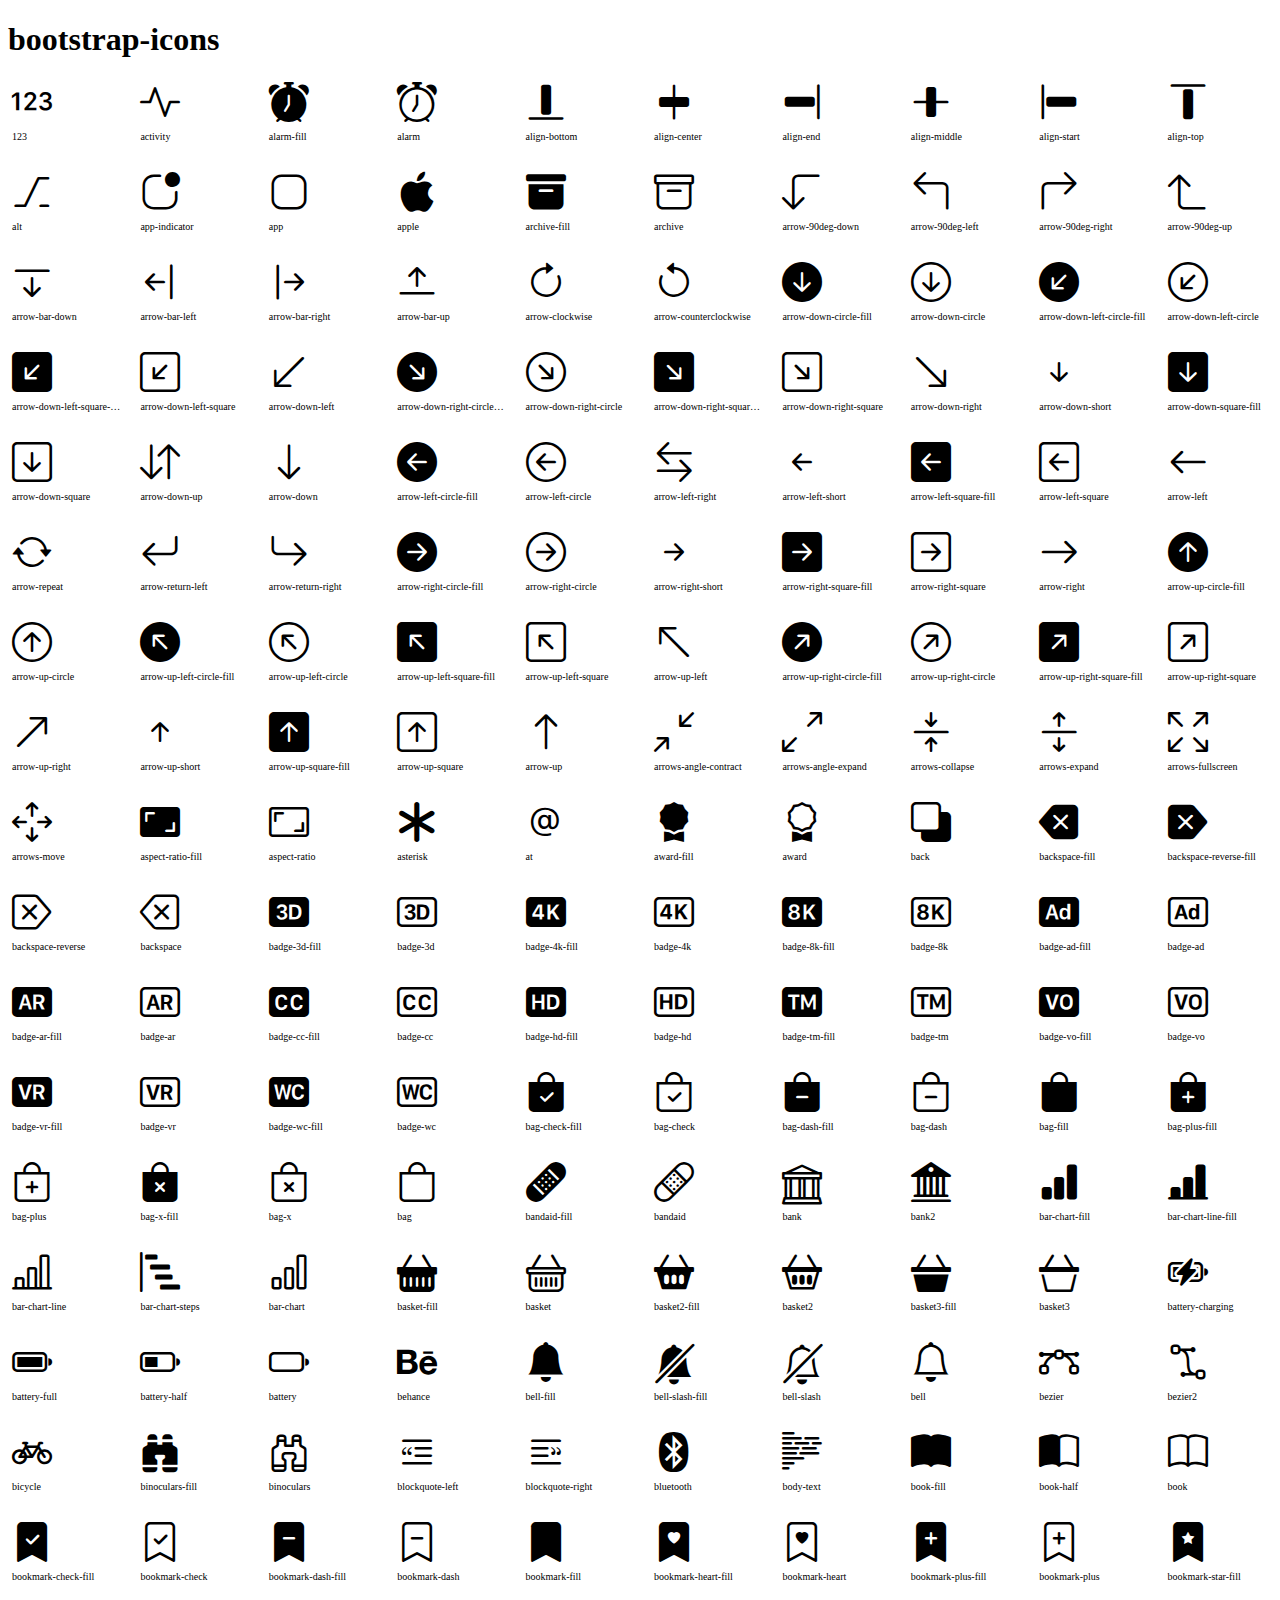
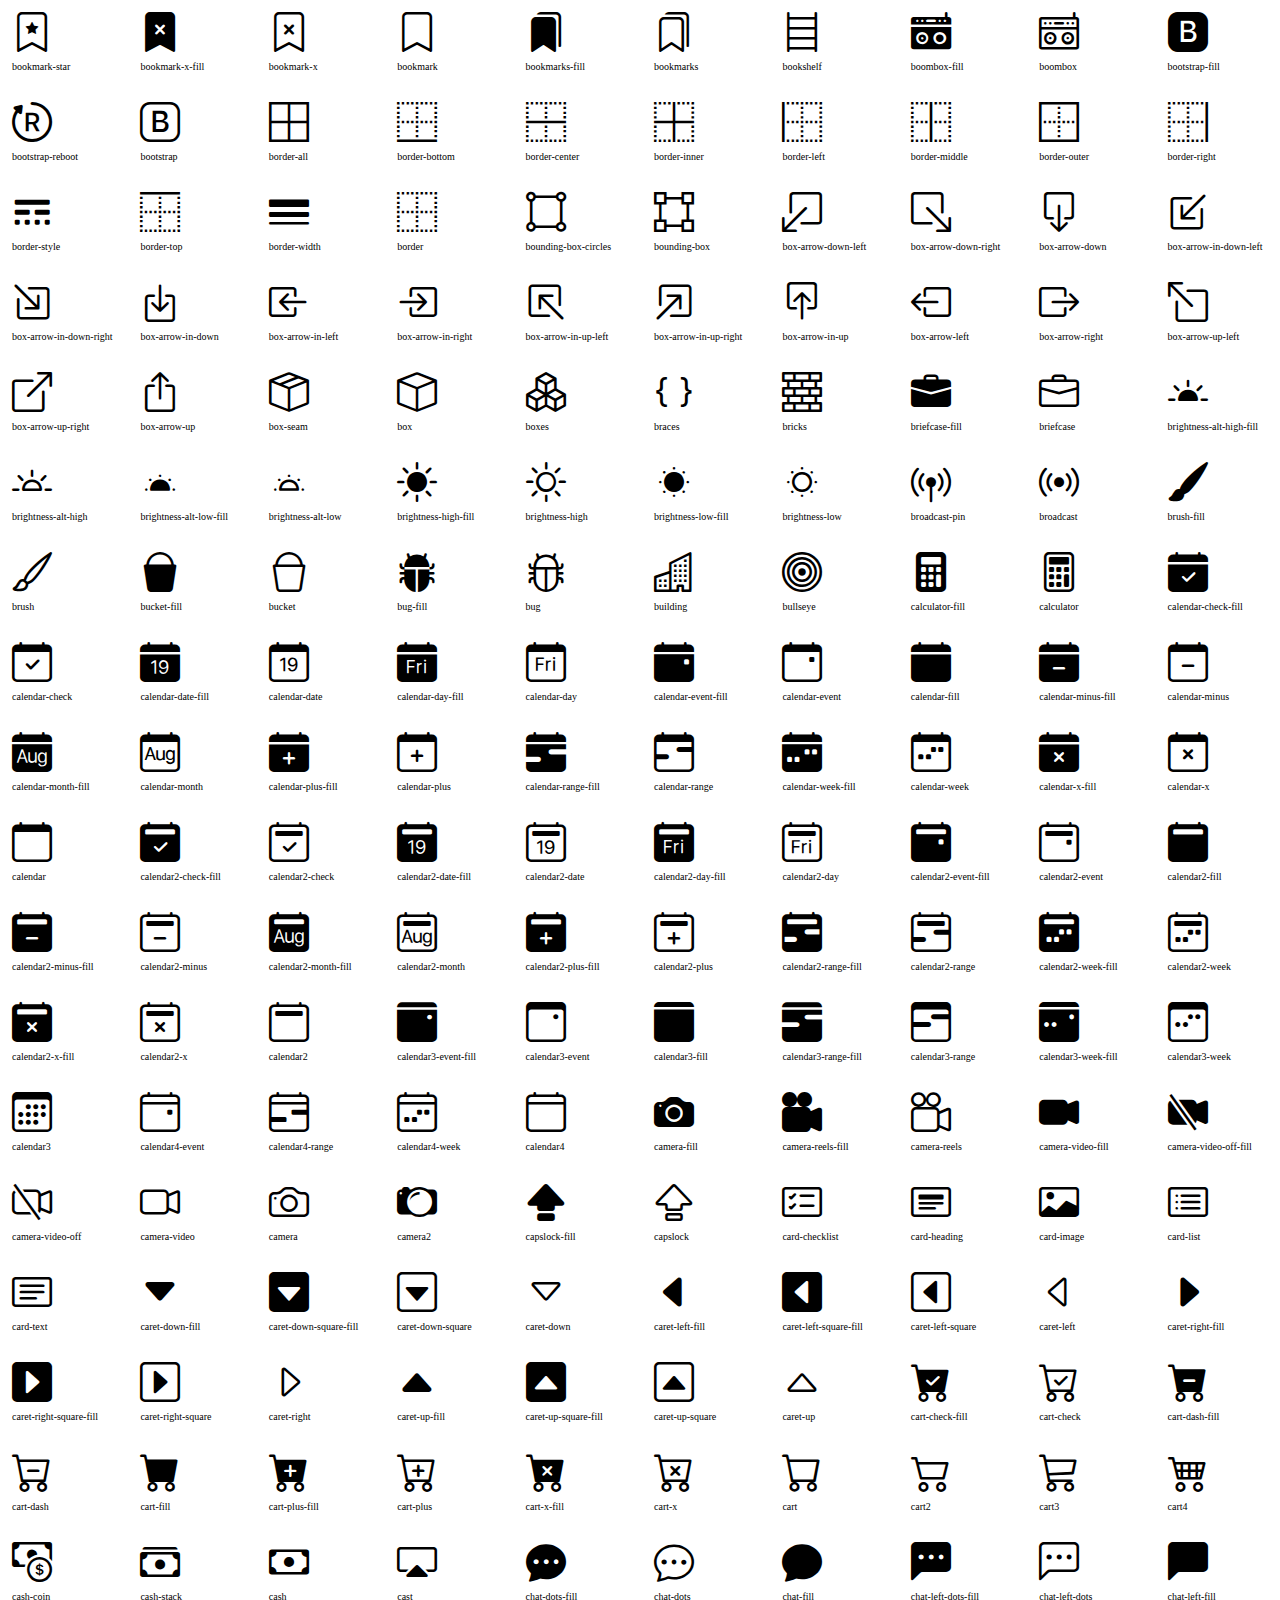
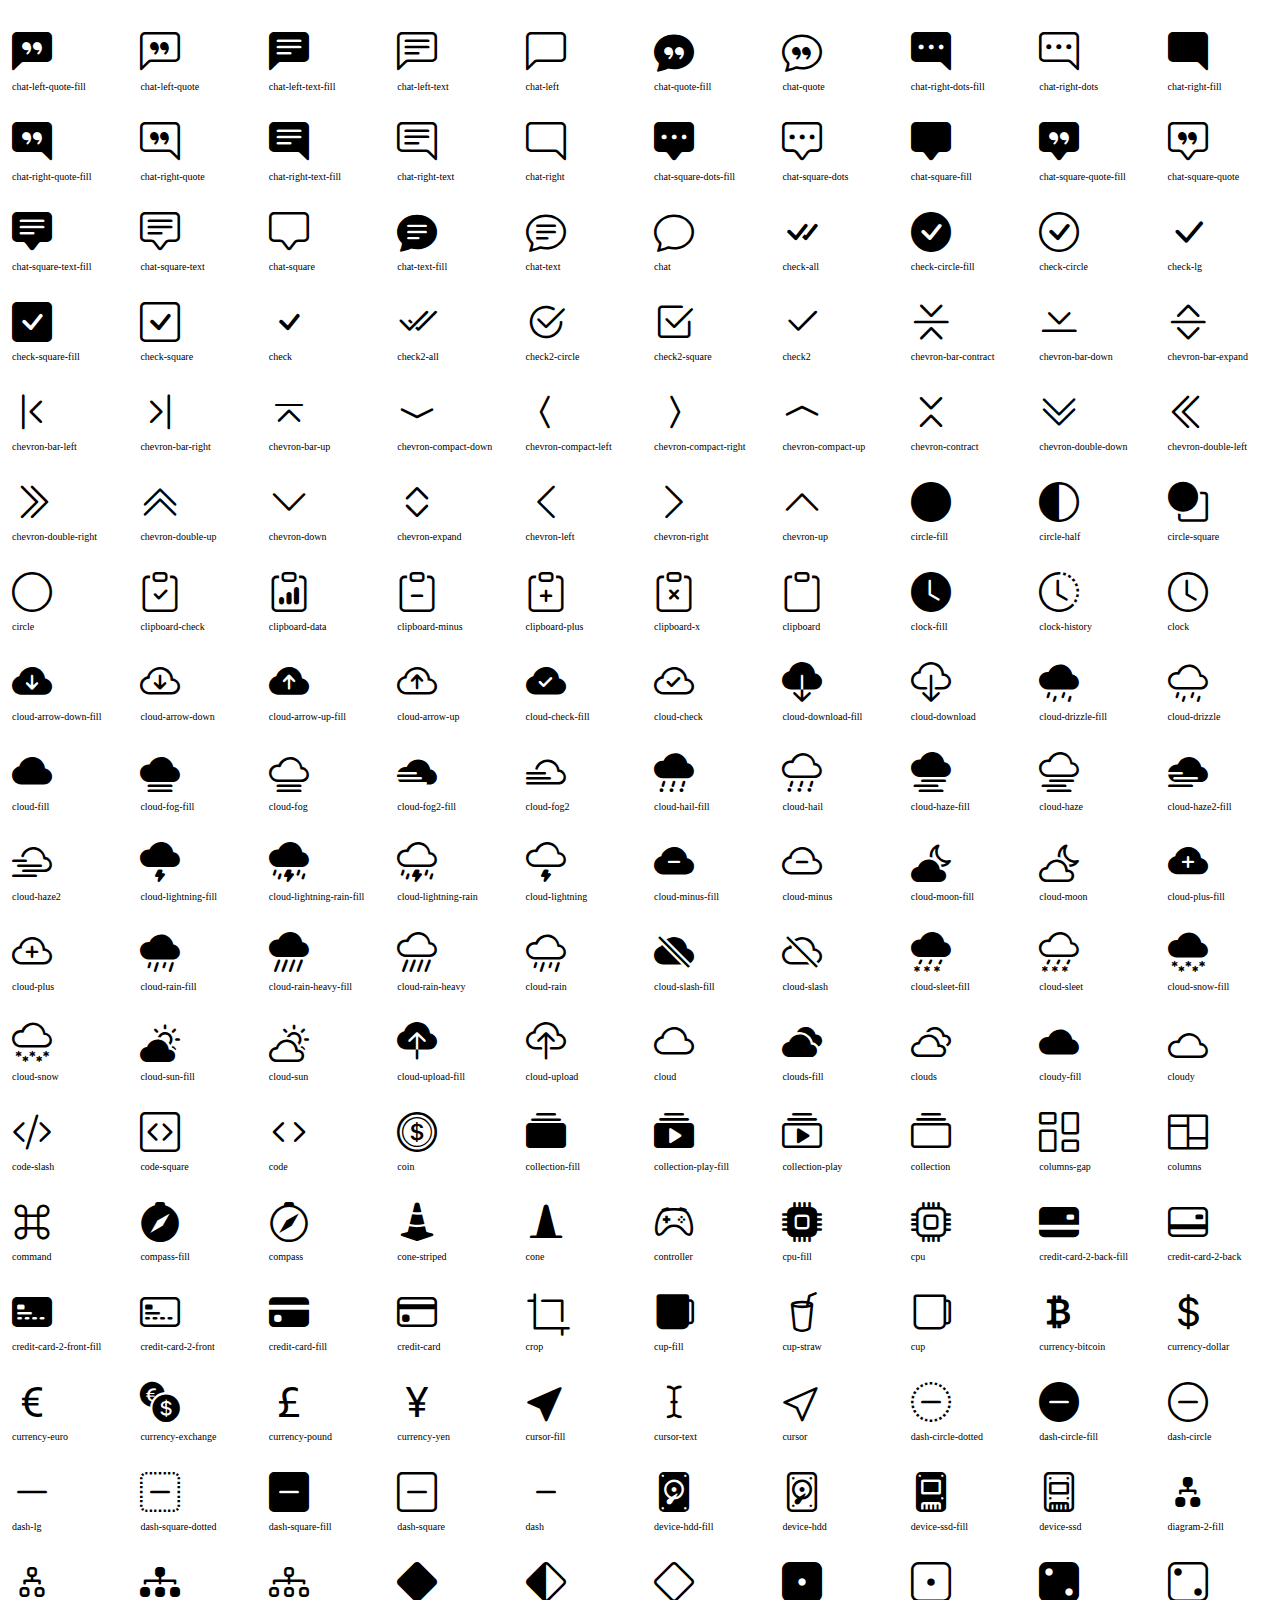
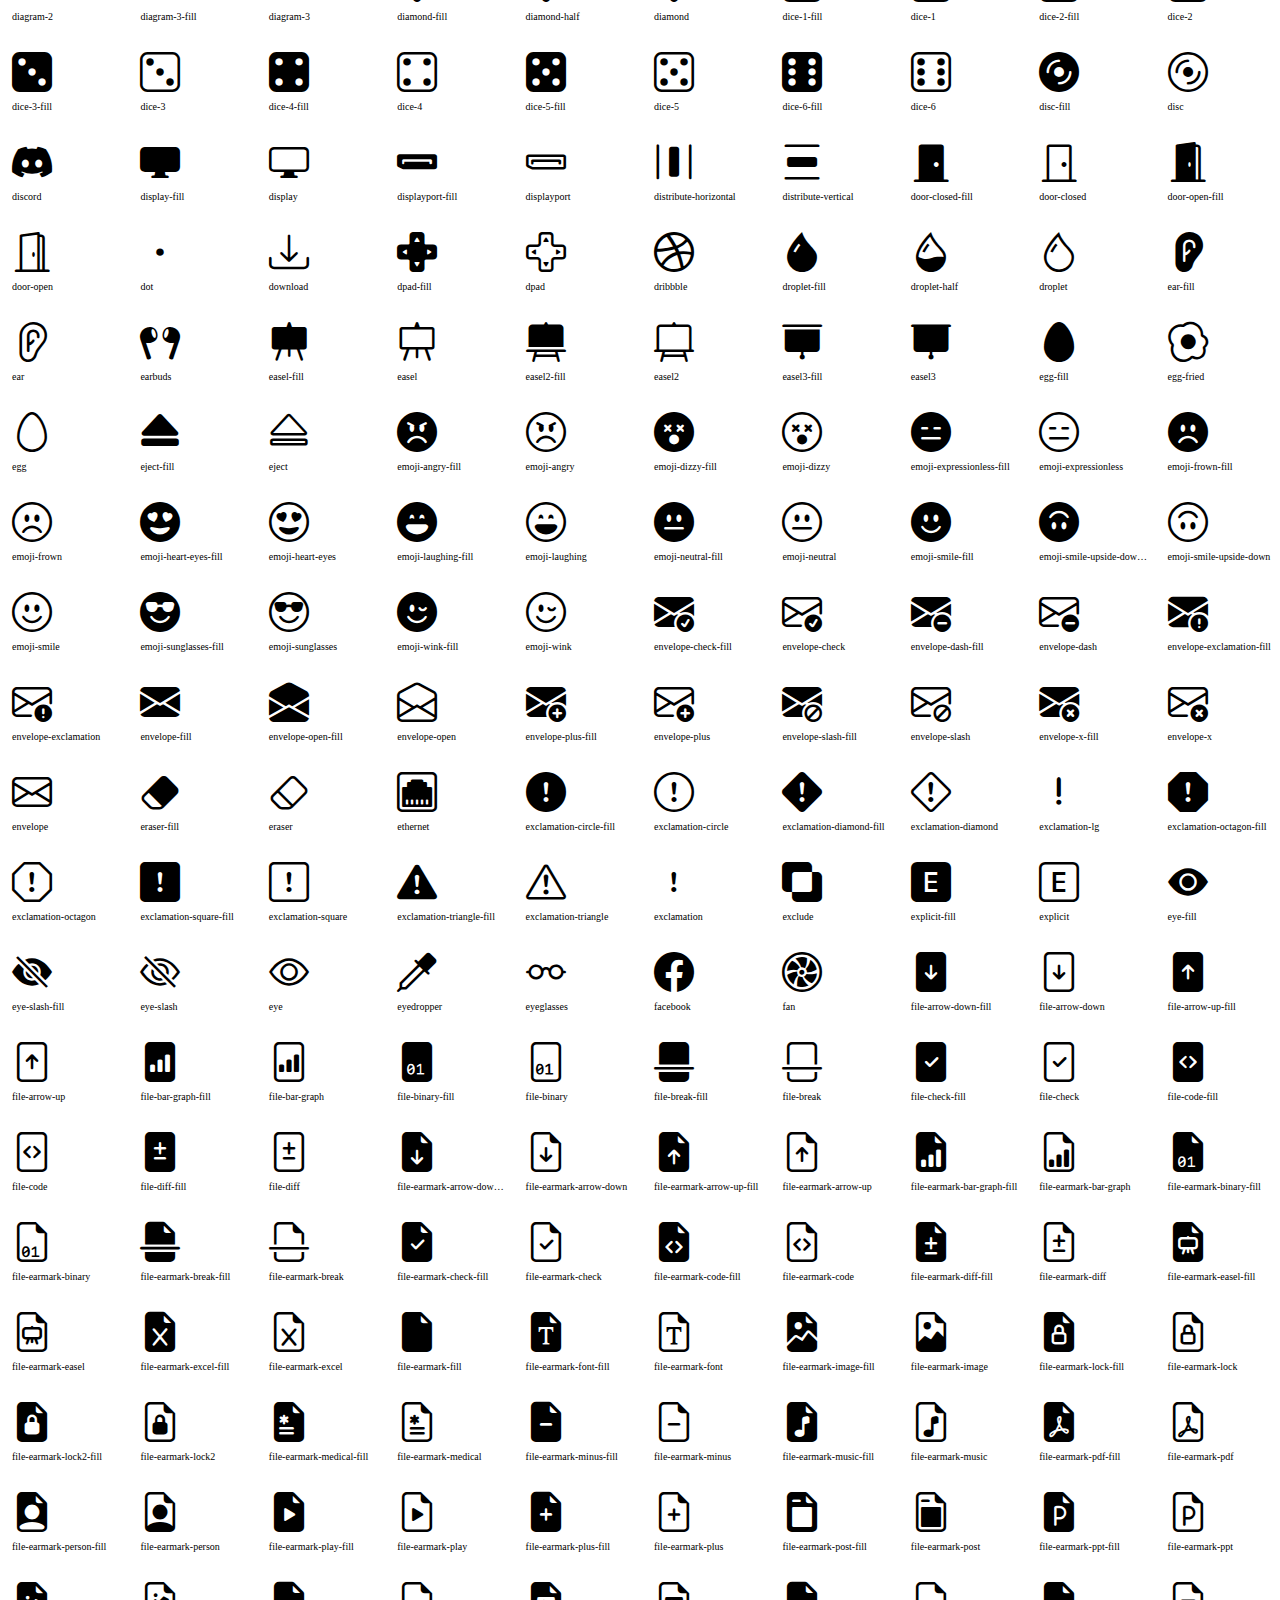
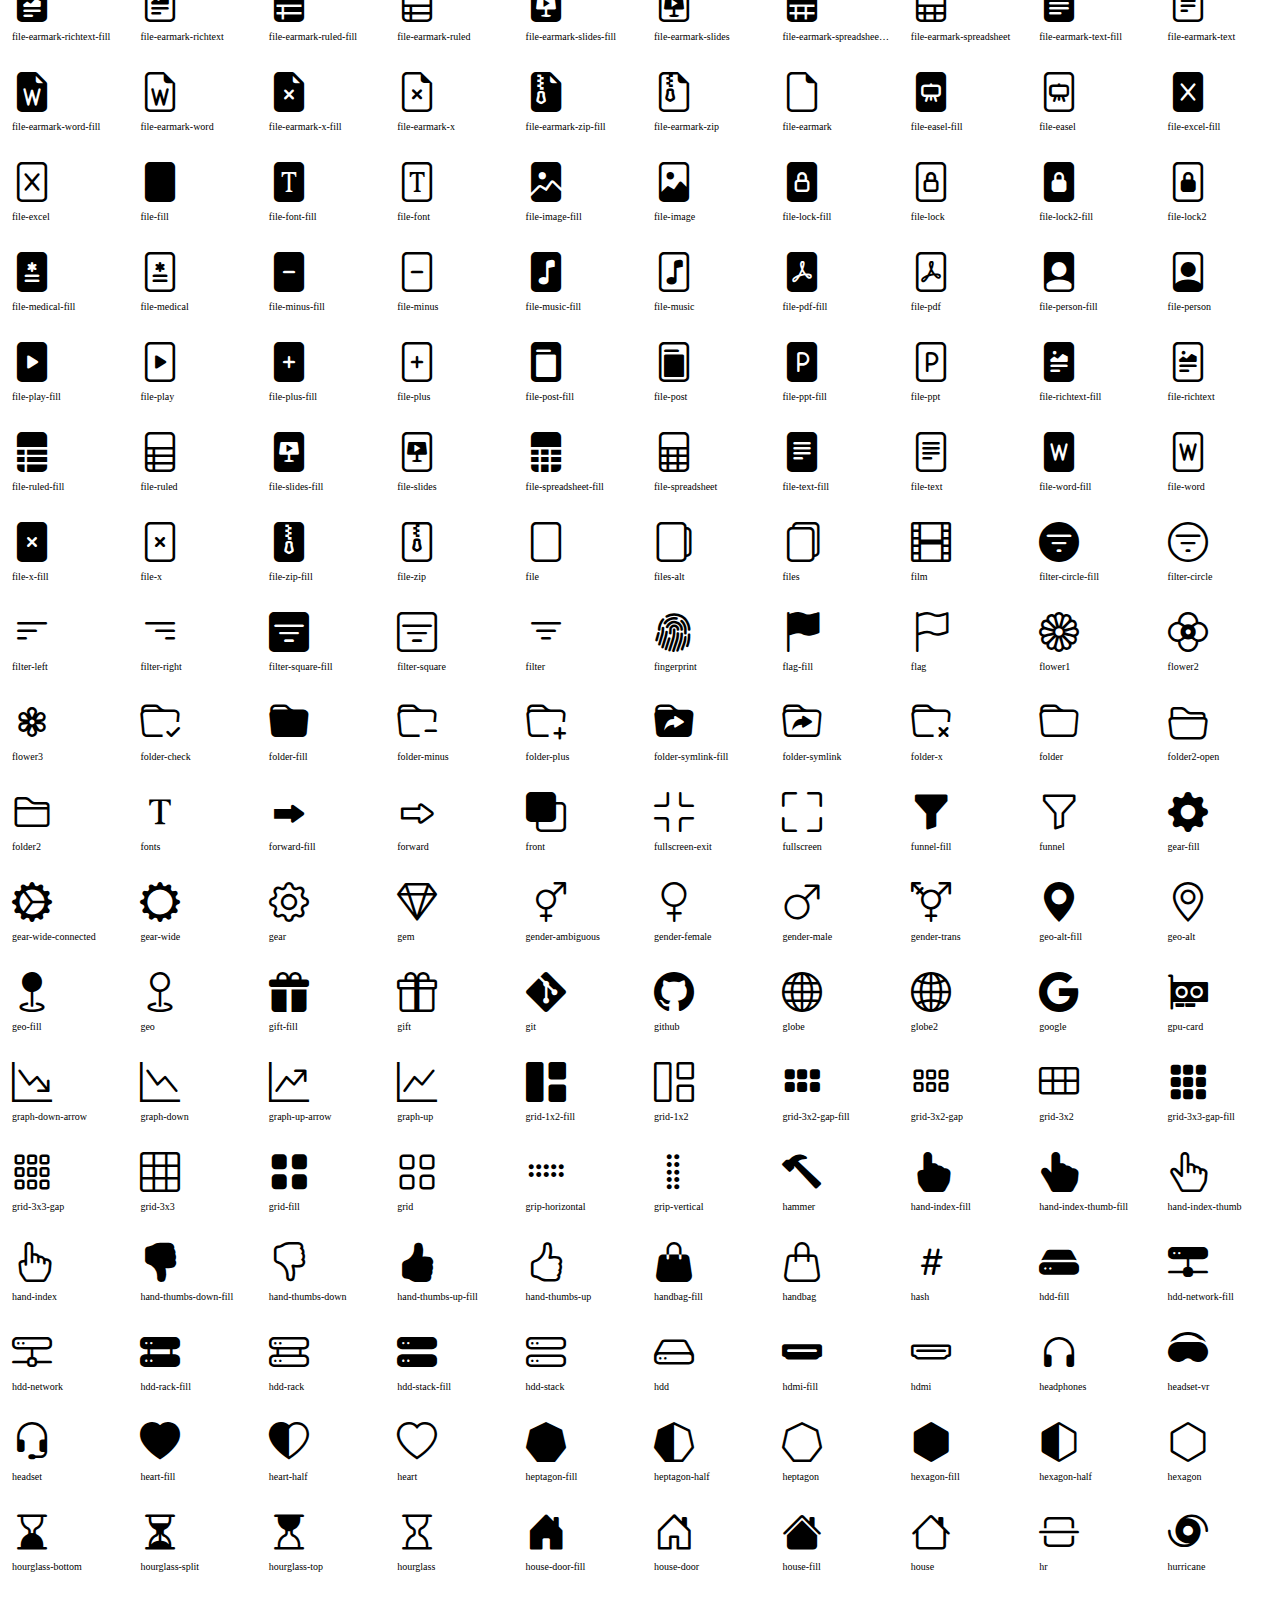
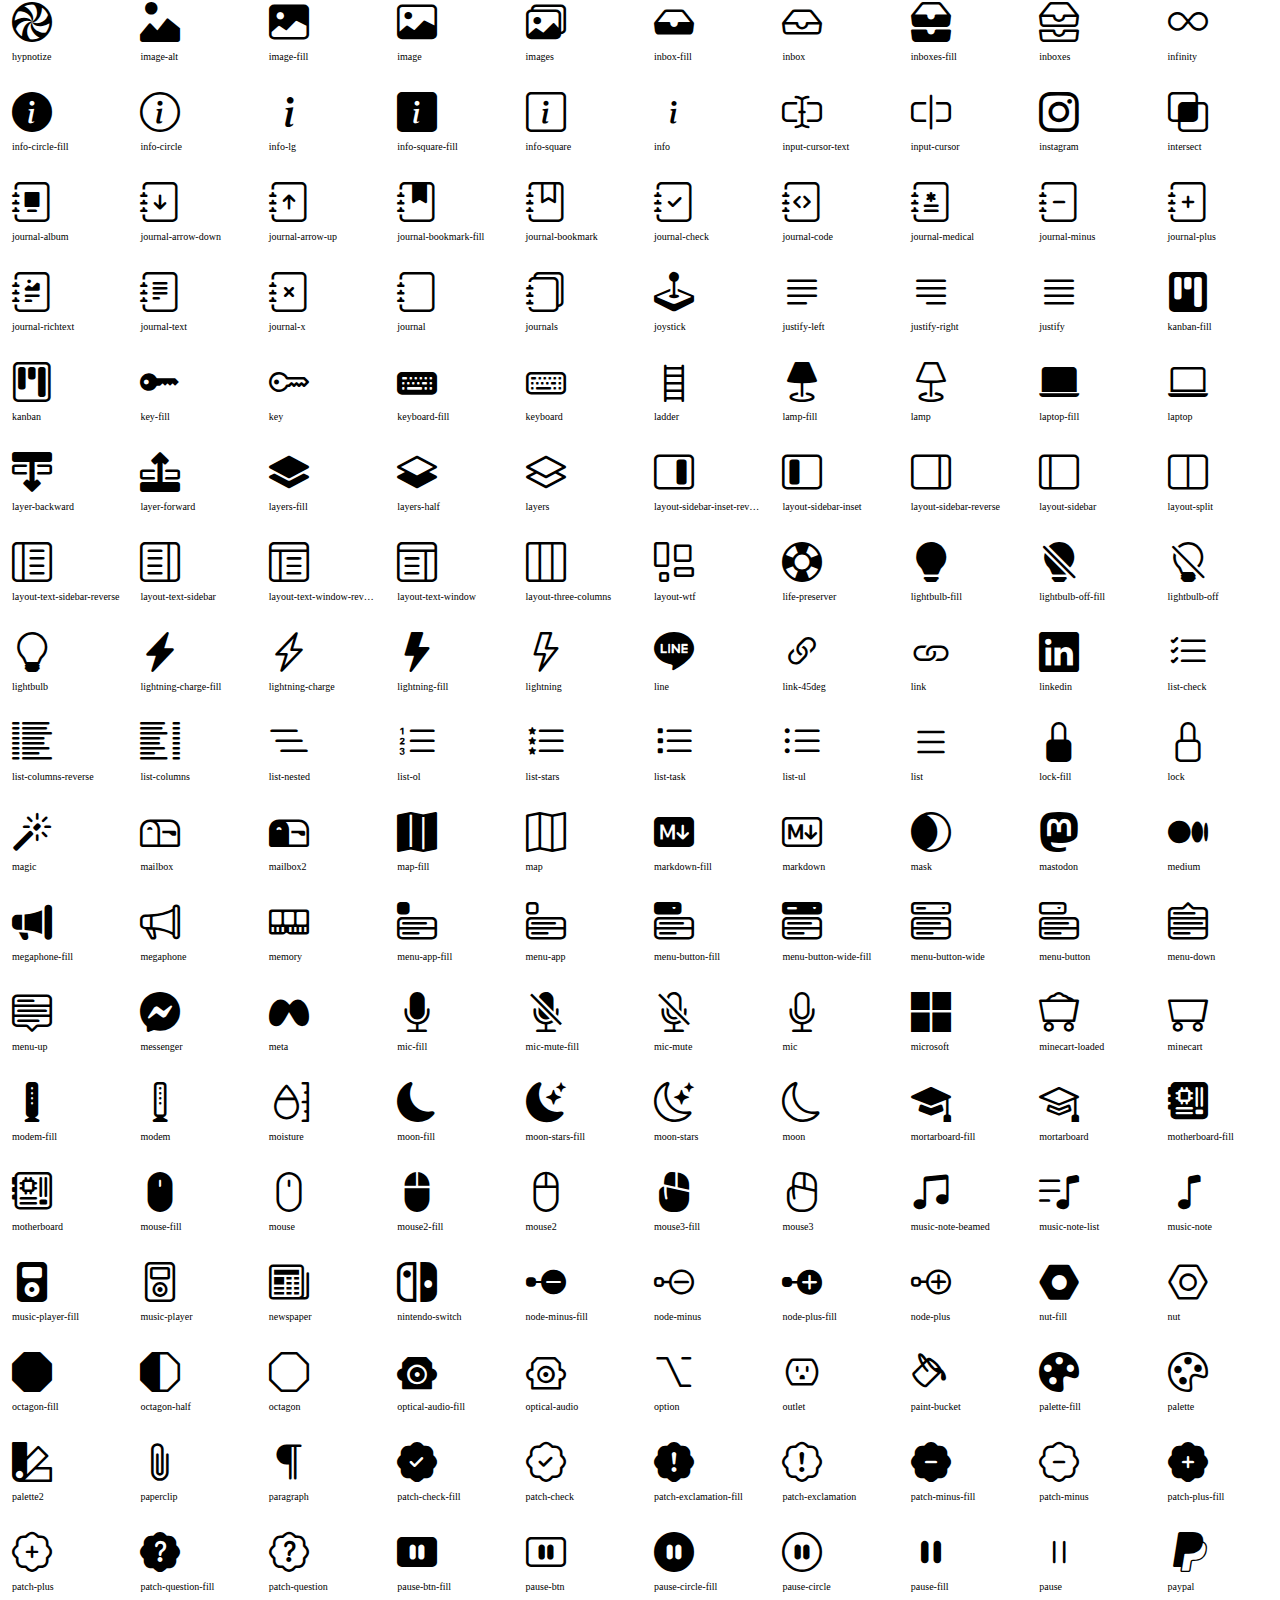
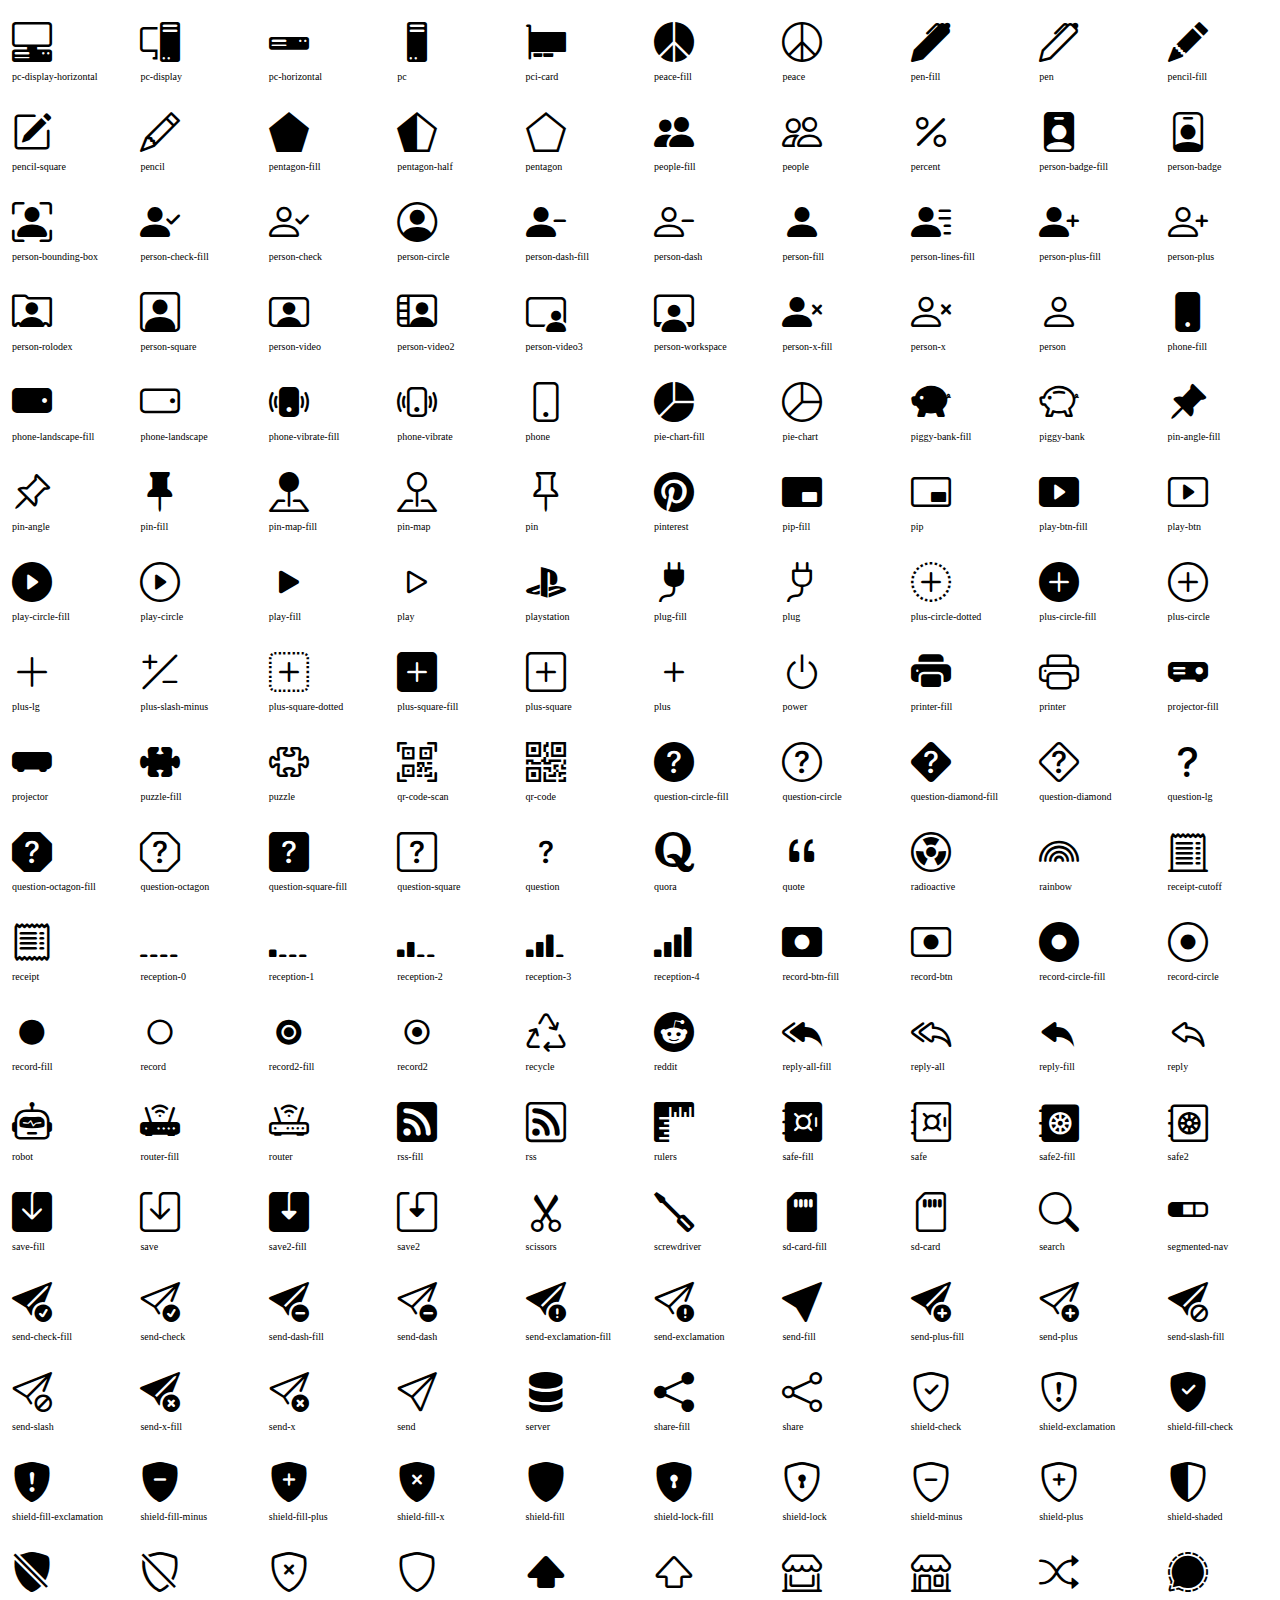
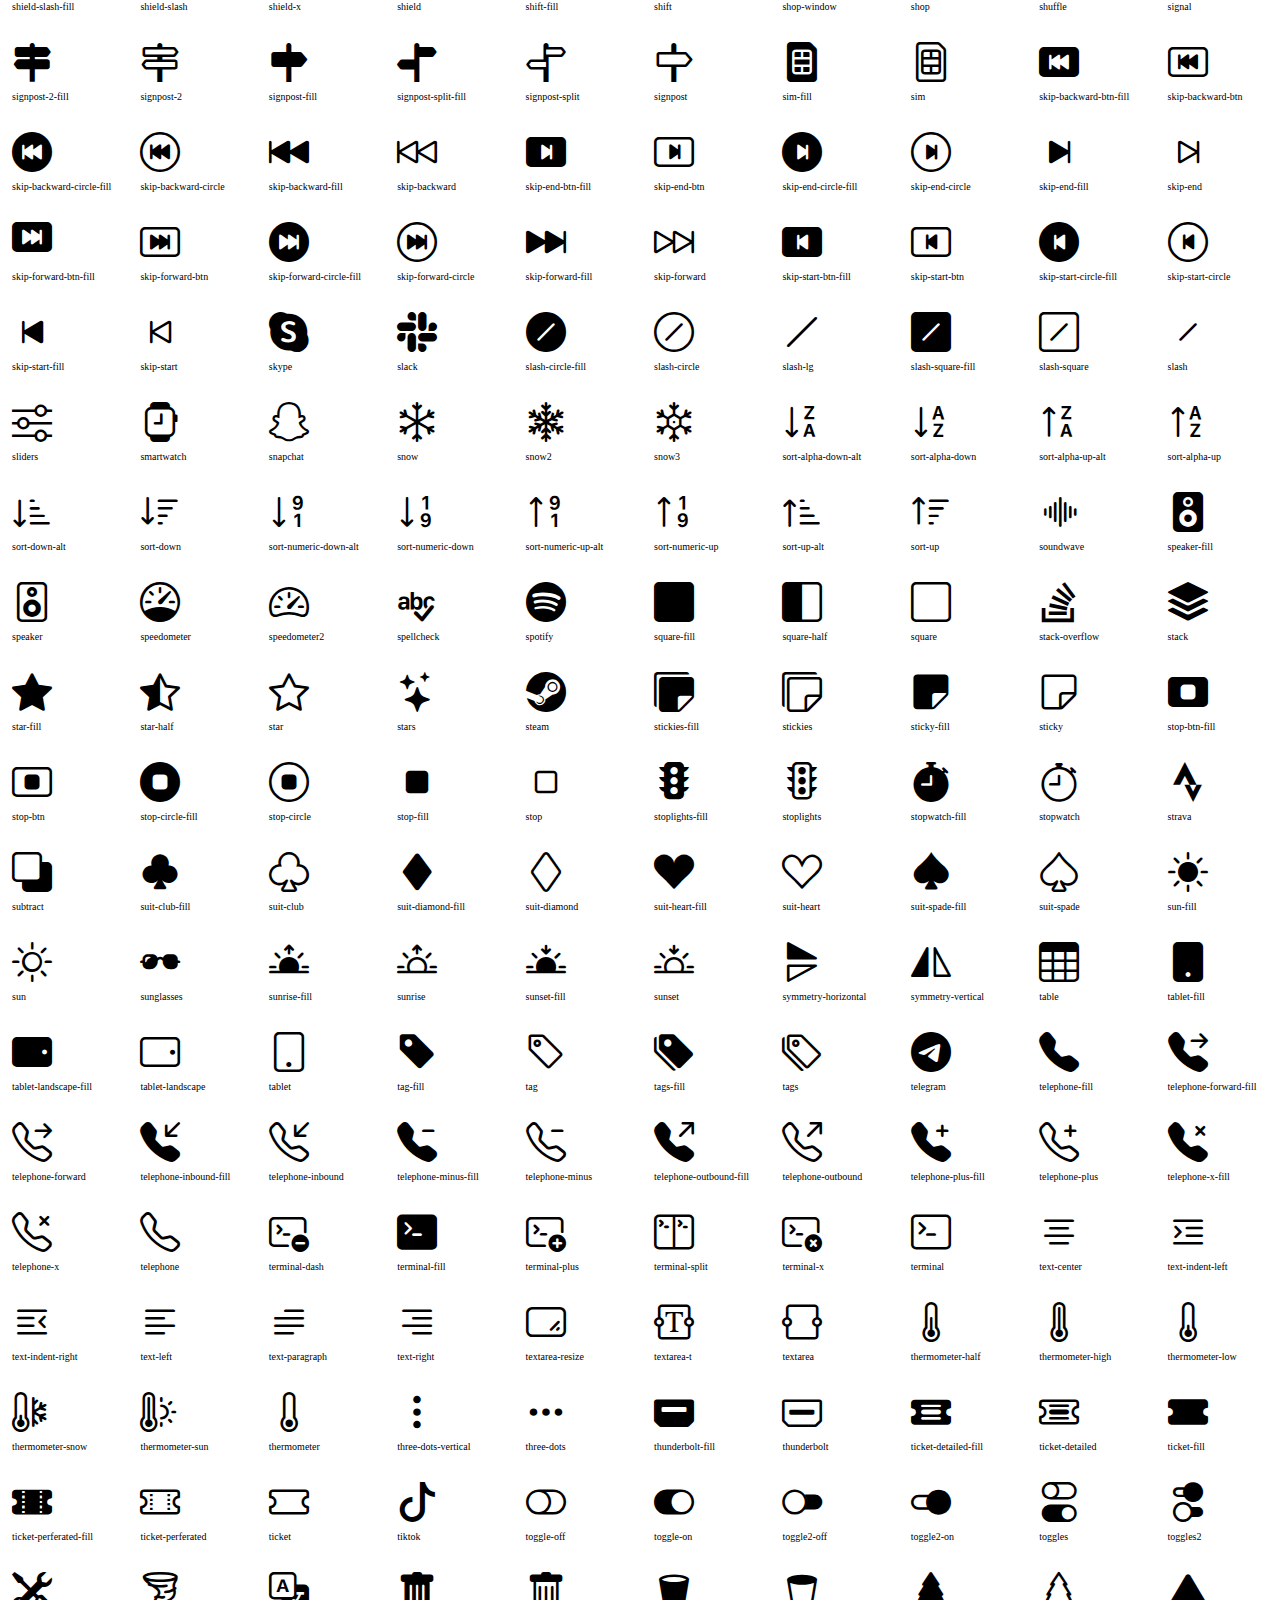
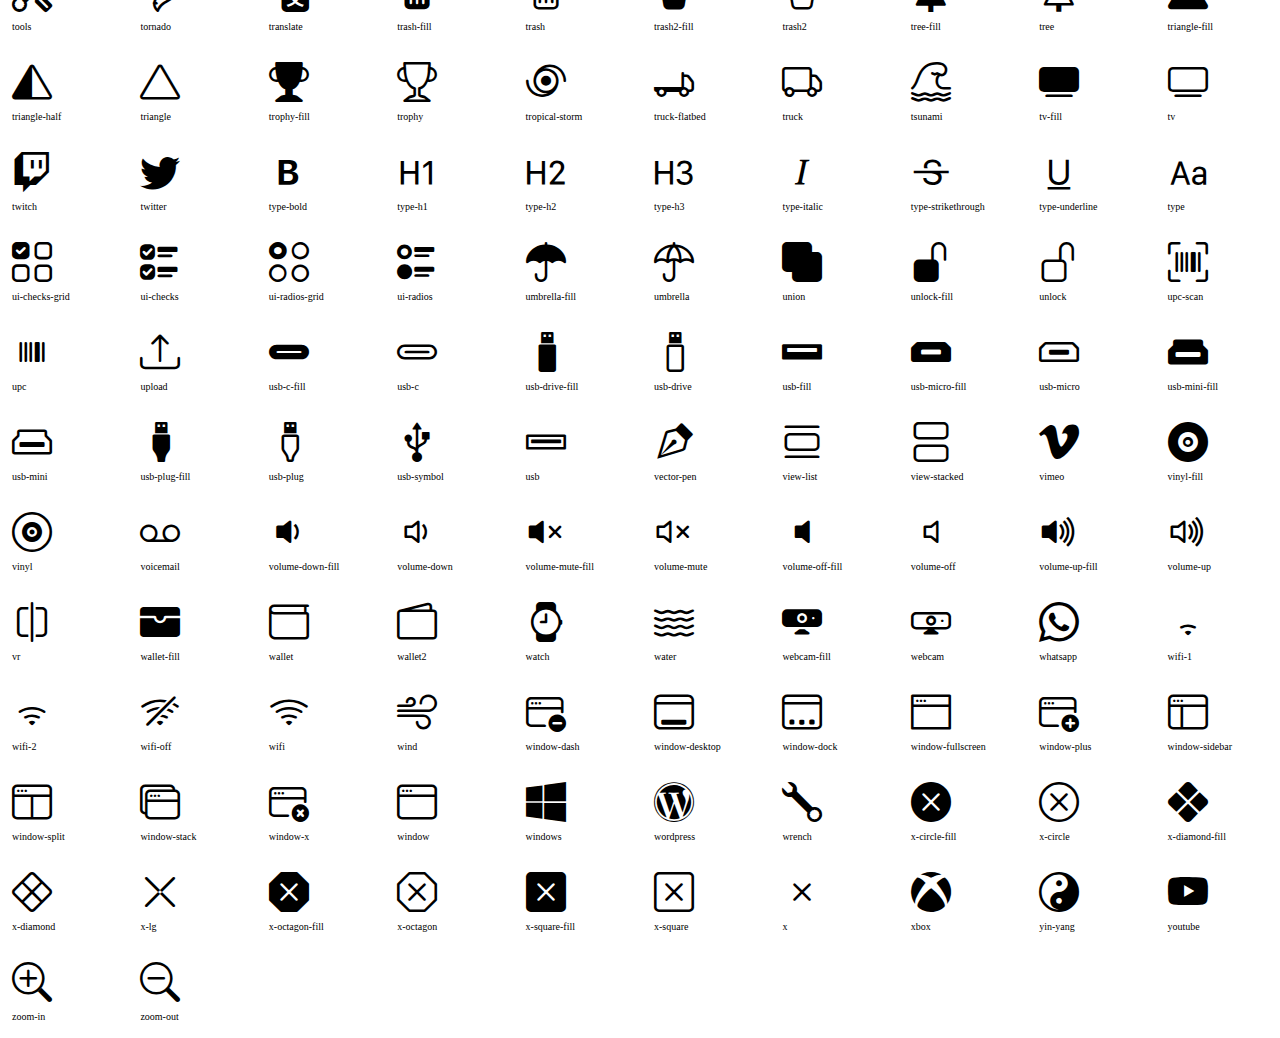
==== commit d4facfc2: "commit novo template" ====
--- a/assets/vendor/bootstrap-icons/index.html
+++ b/assets/vendor/bootstrap-icons/index.html
@@ -5642,12 +5642,12 @@
       <div class="label">ticket-fill</div>
     </div>
     <div class="icon">
-      <i class="bi bi-ticket-perforated-fill"></i>
-      <div class="label">ticket-perforated-fill</div>
-    </div>
-    <div class="icon">
-      <i class="bi bi-ticket-perforated"></i>
-      <div class="label">ticket-perforated</div>
+      <i class="bi bi-ticket-perferated-fill"></i>
+      <div class="label">ticket-perferated-fill</div>
+    </div>
+    <div class="icon">
+      <i class="bi bi-ticket-perferated"></i>
+      <div class="label">ticket-perferated</div>
     </div>
     <div class="icon">
       <i class="bi bi-ticket"></i>
